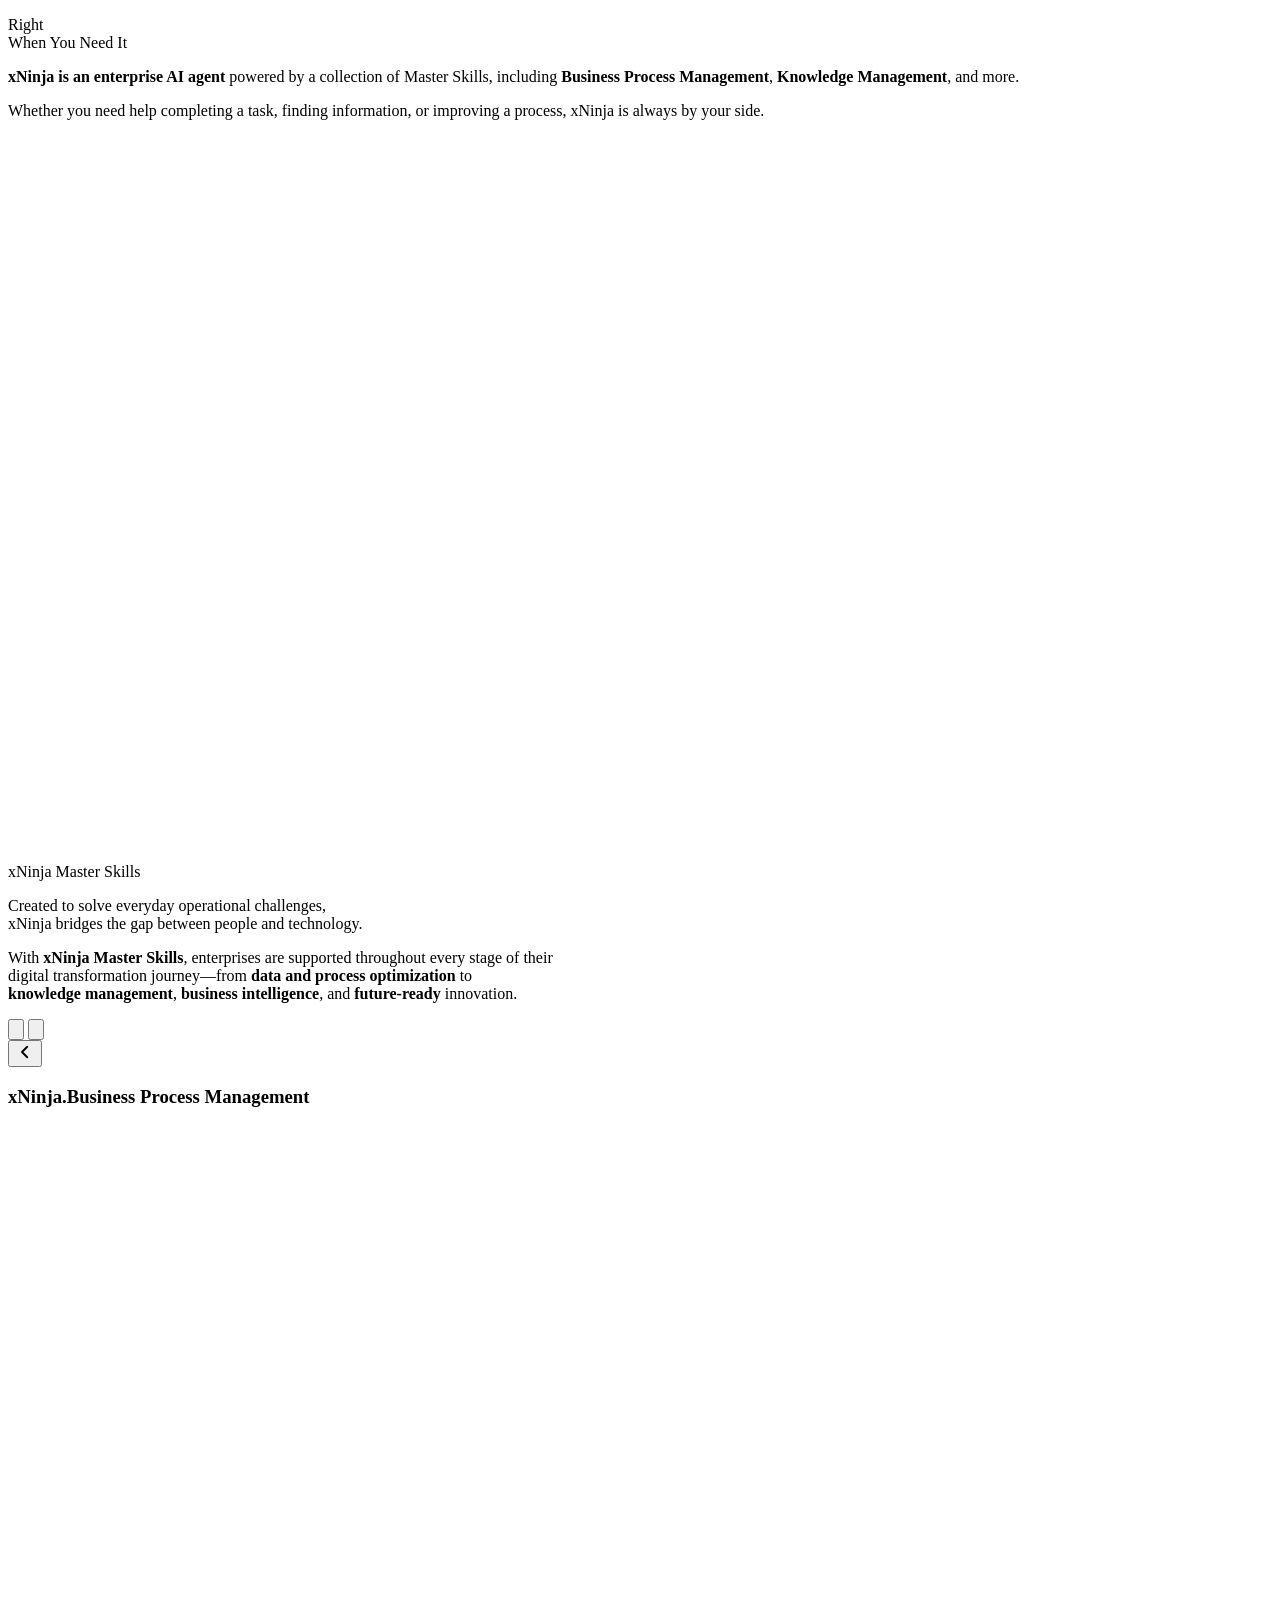
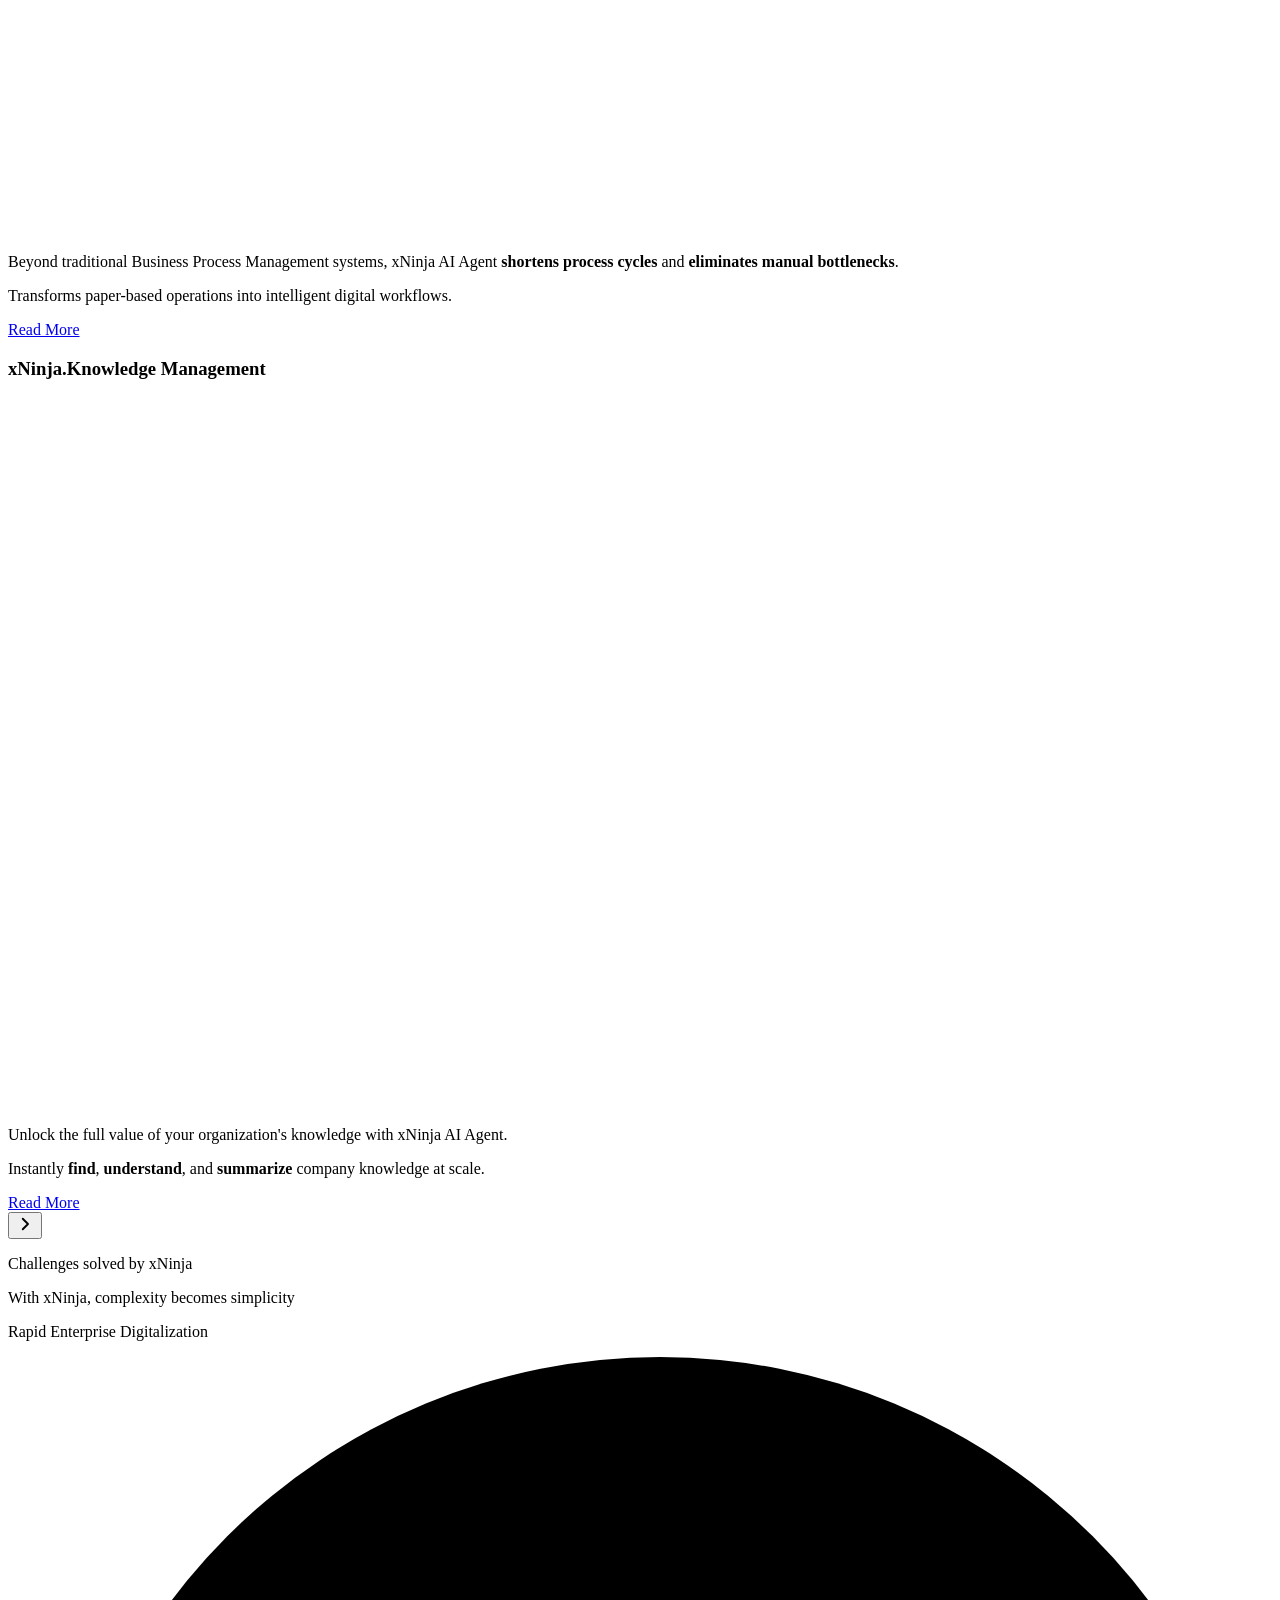
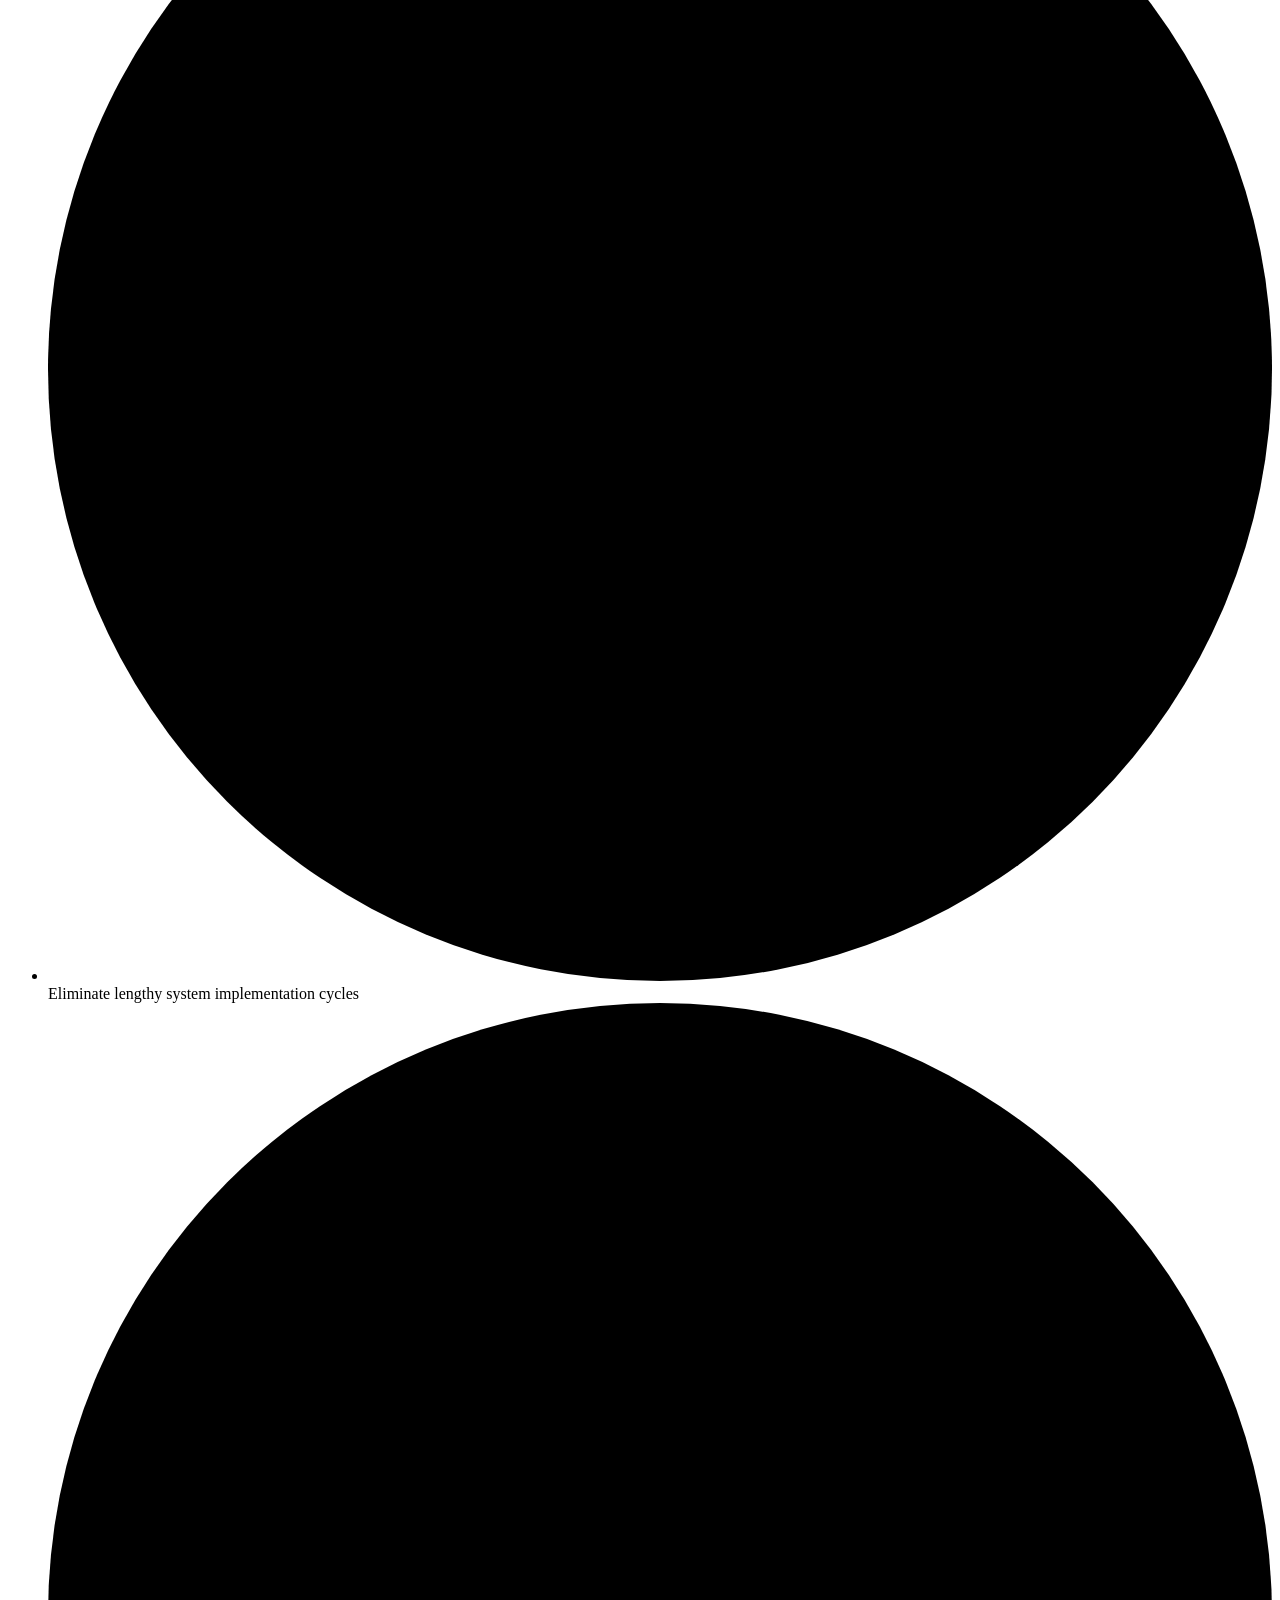
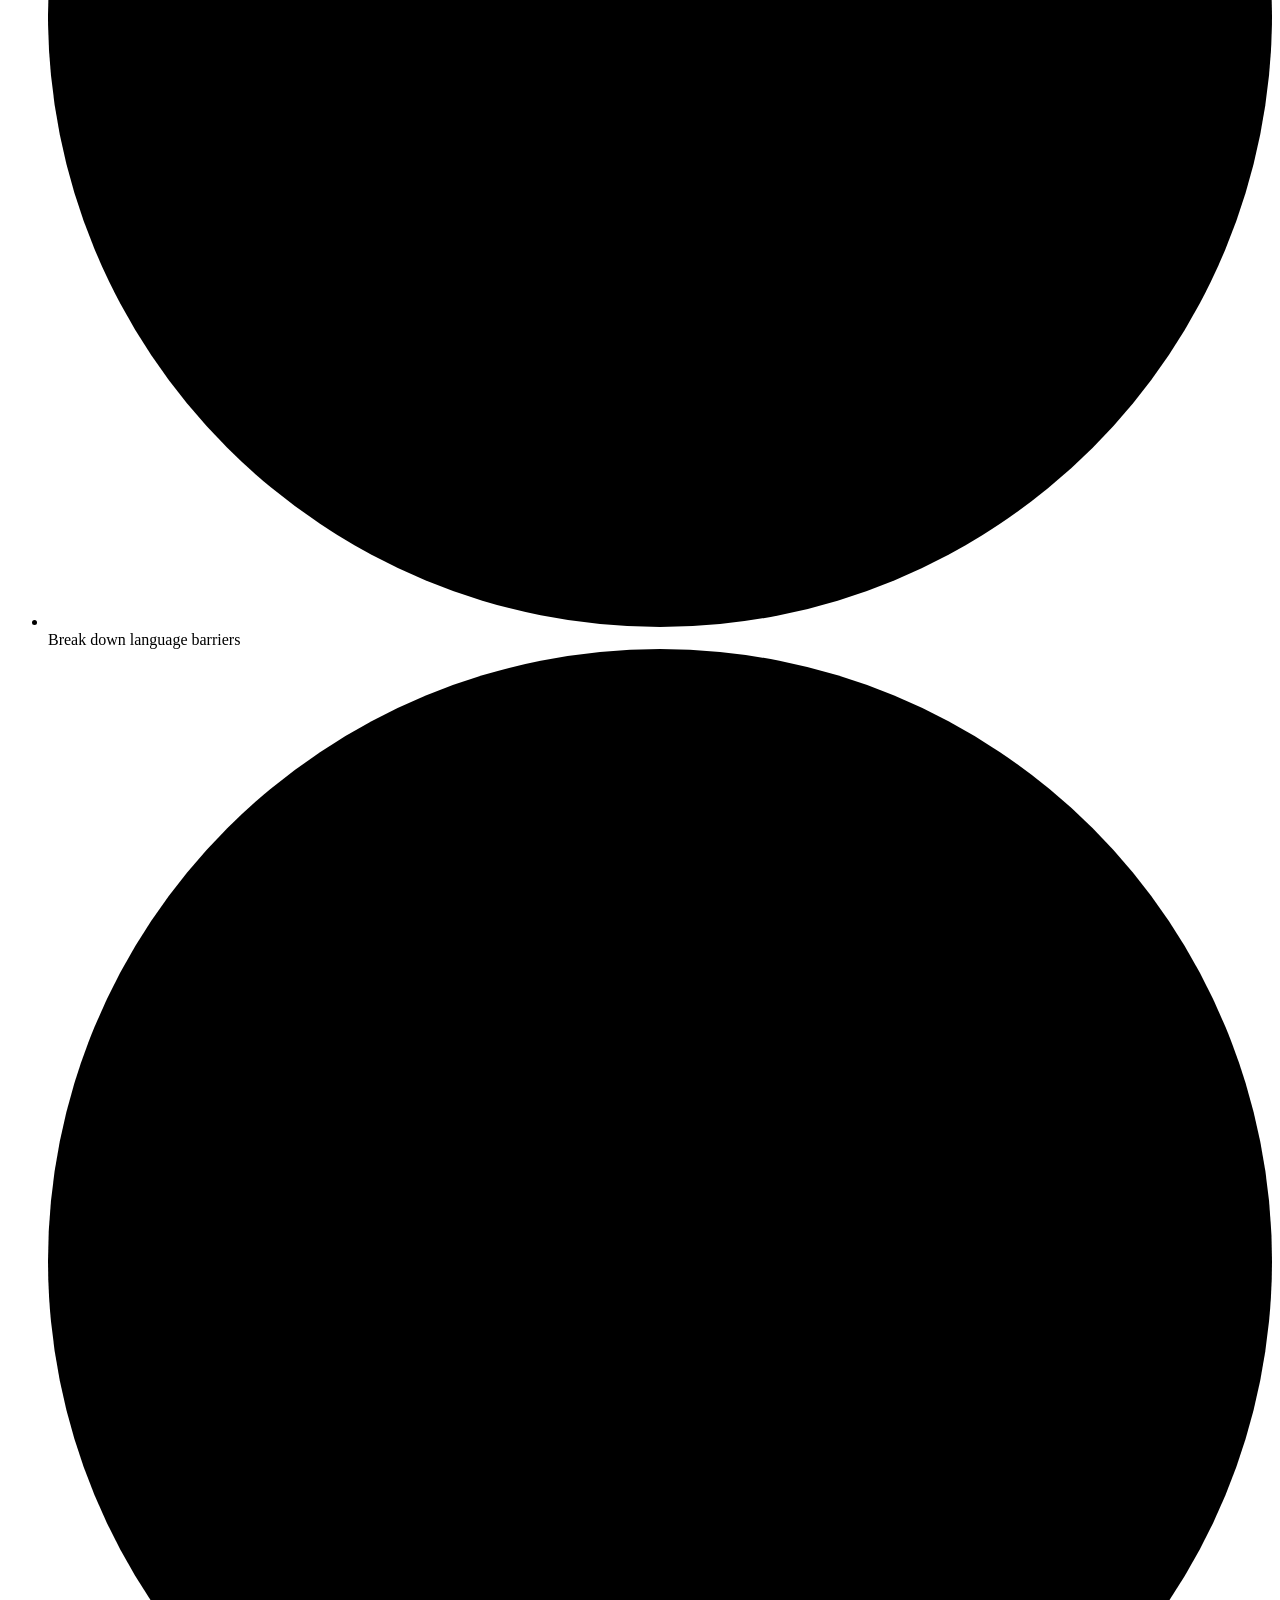
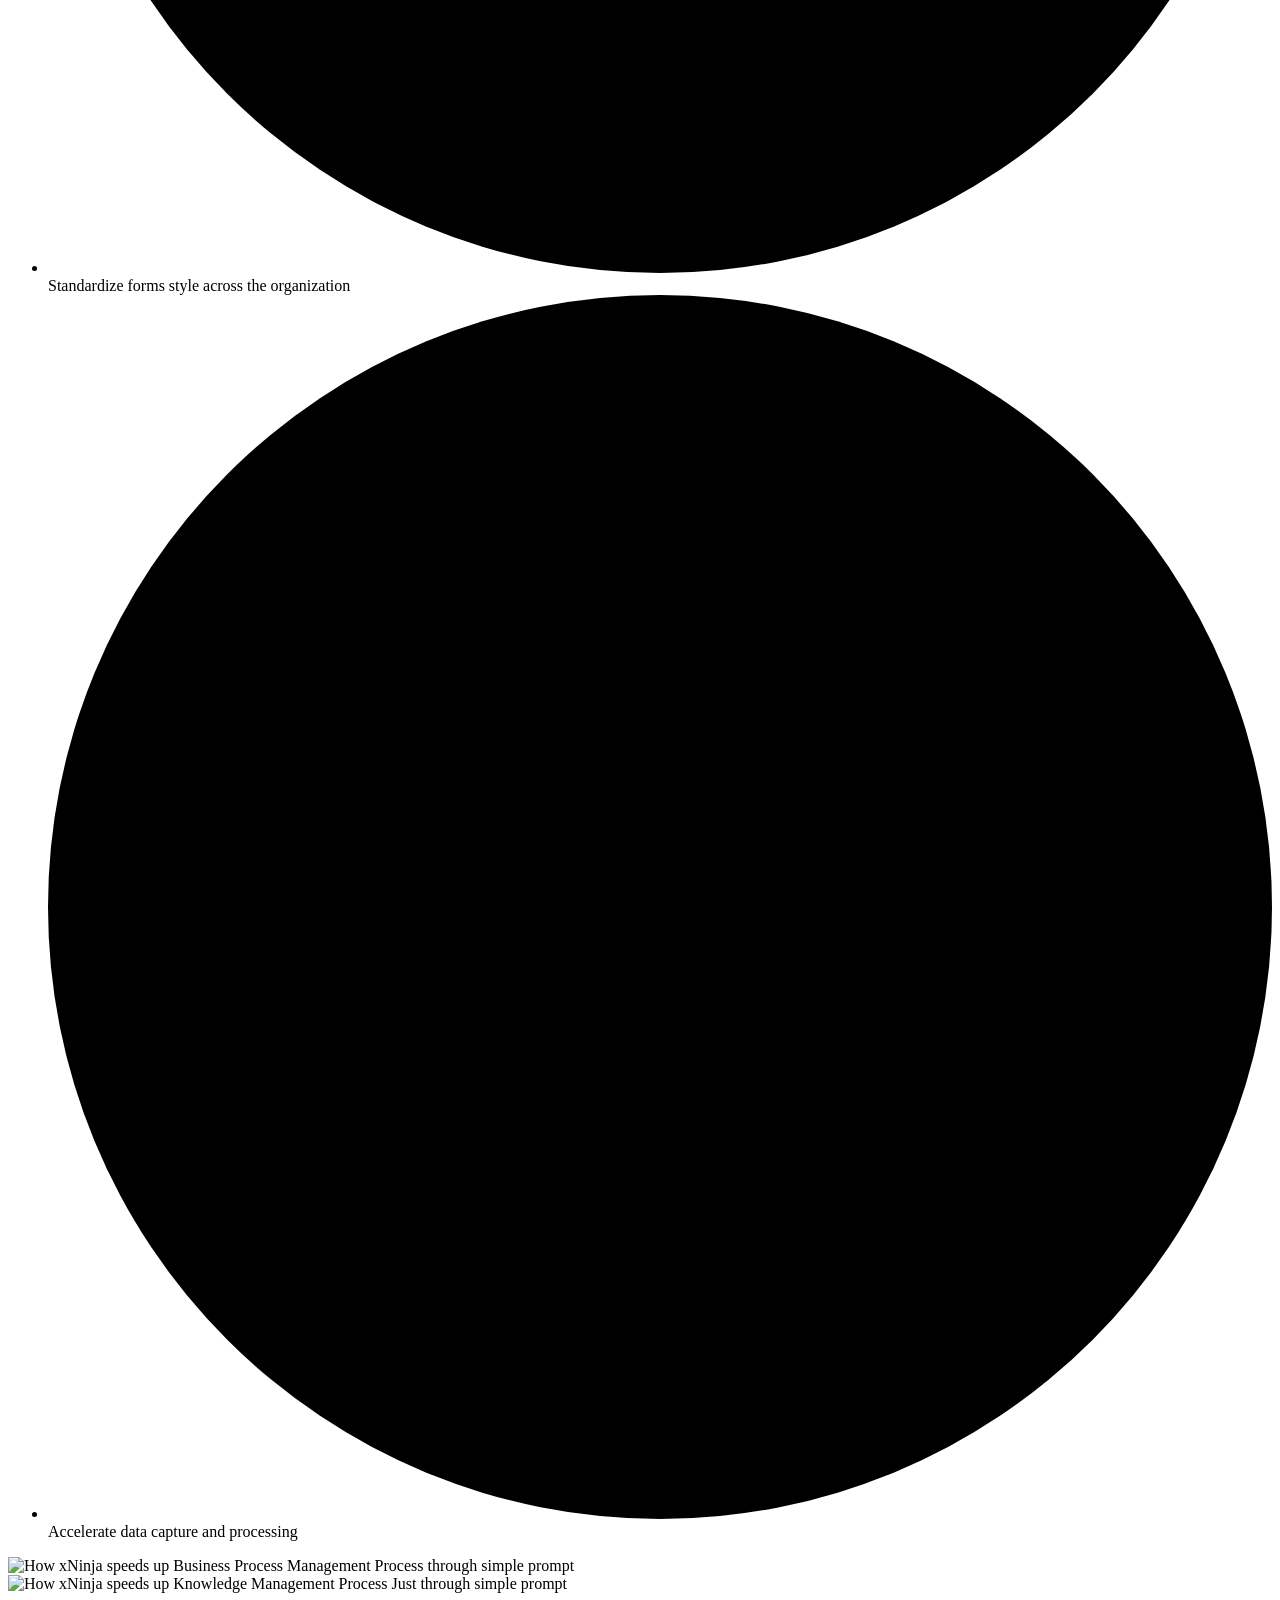
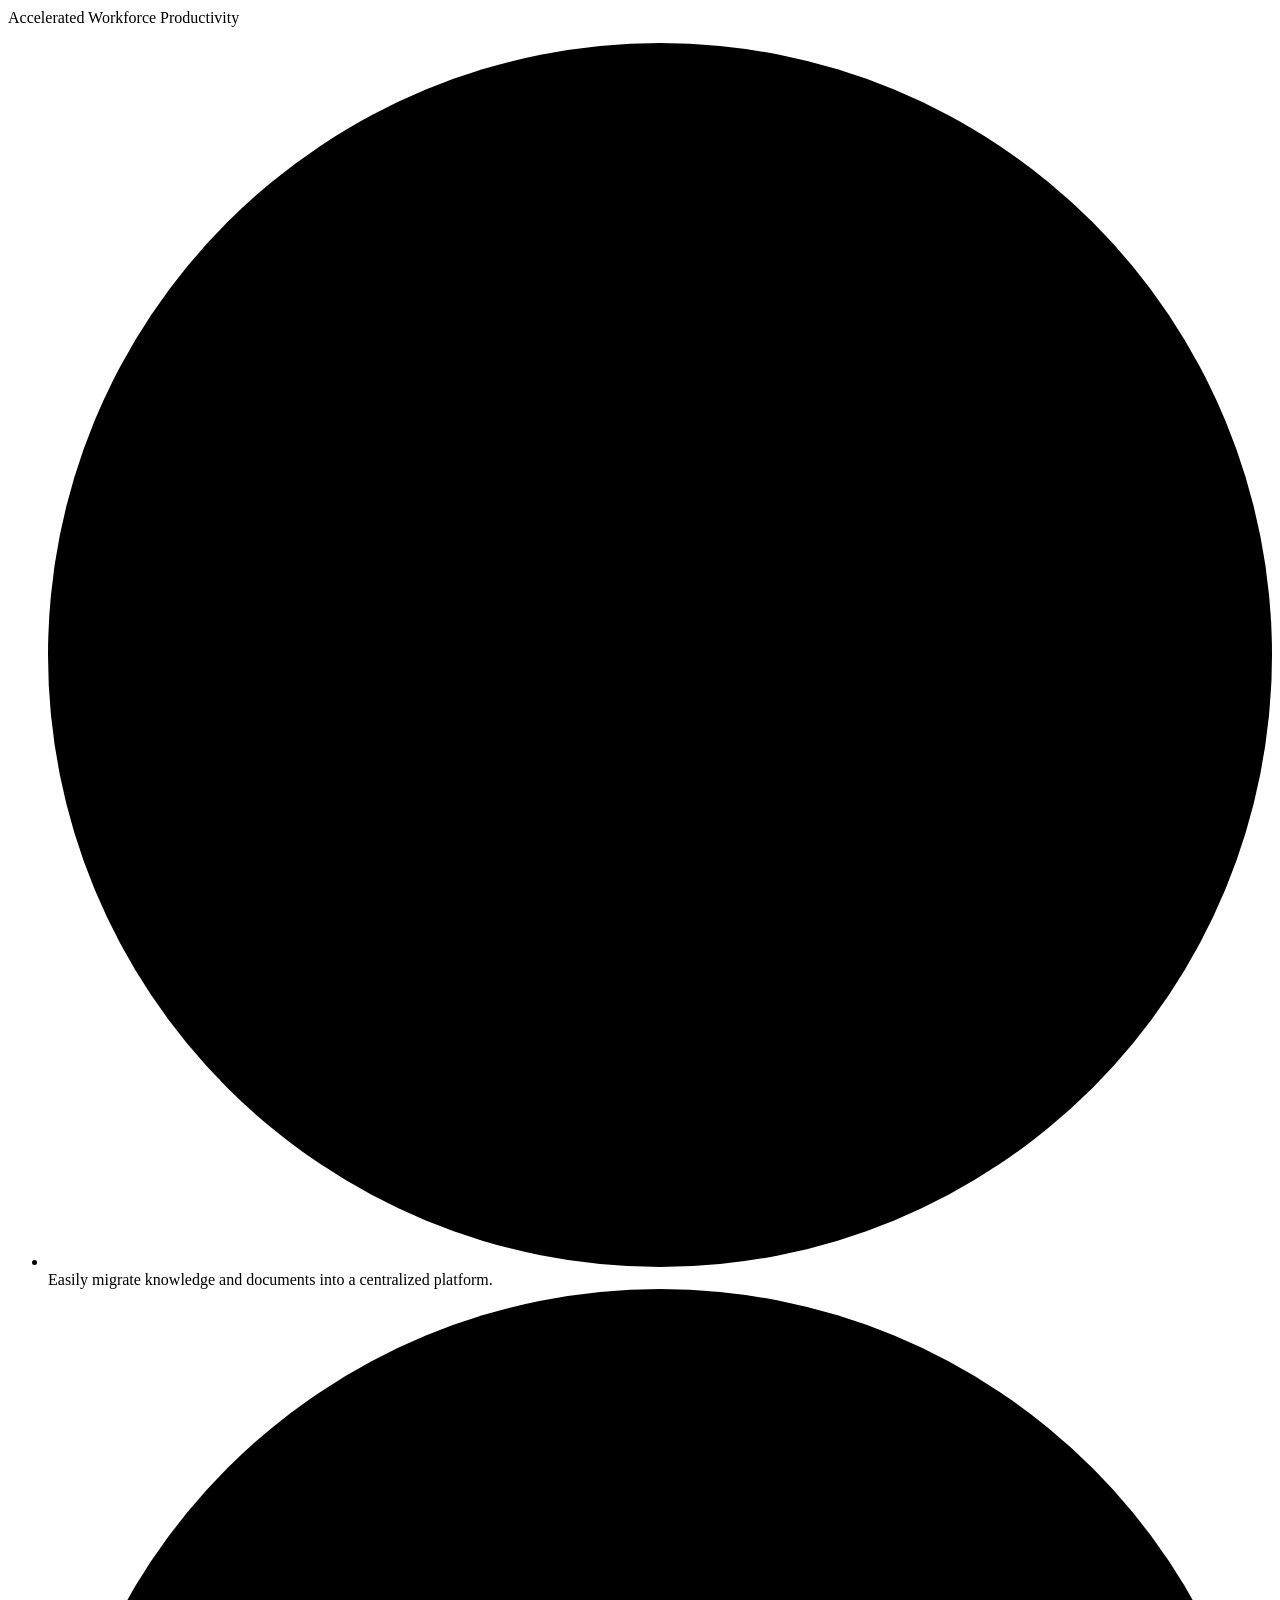
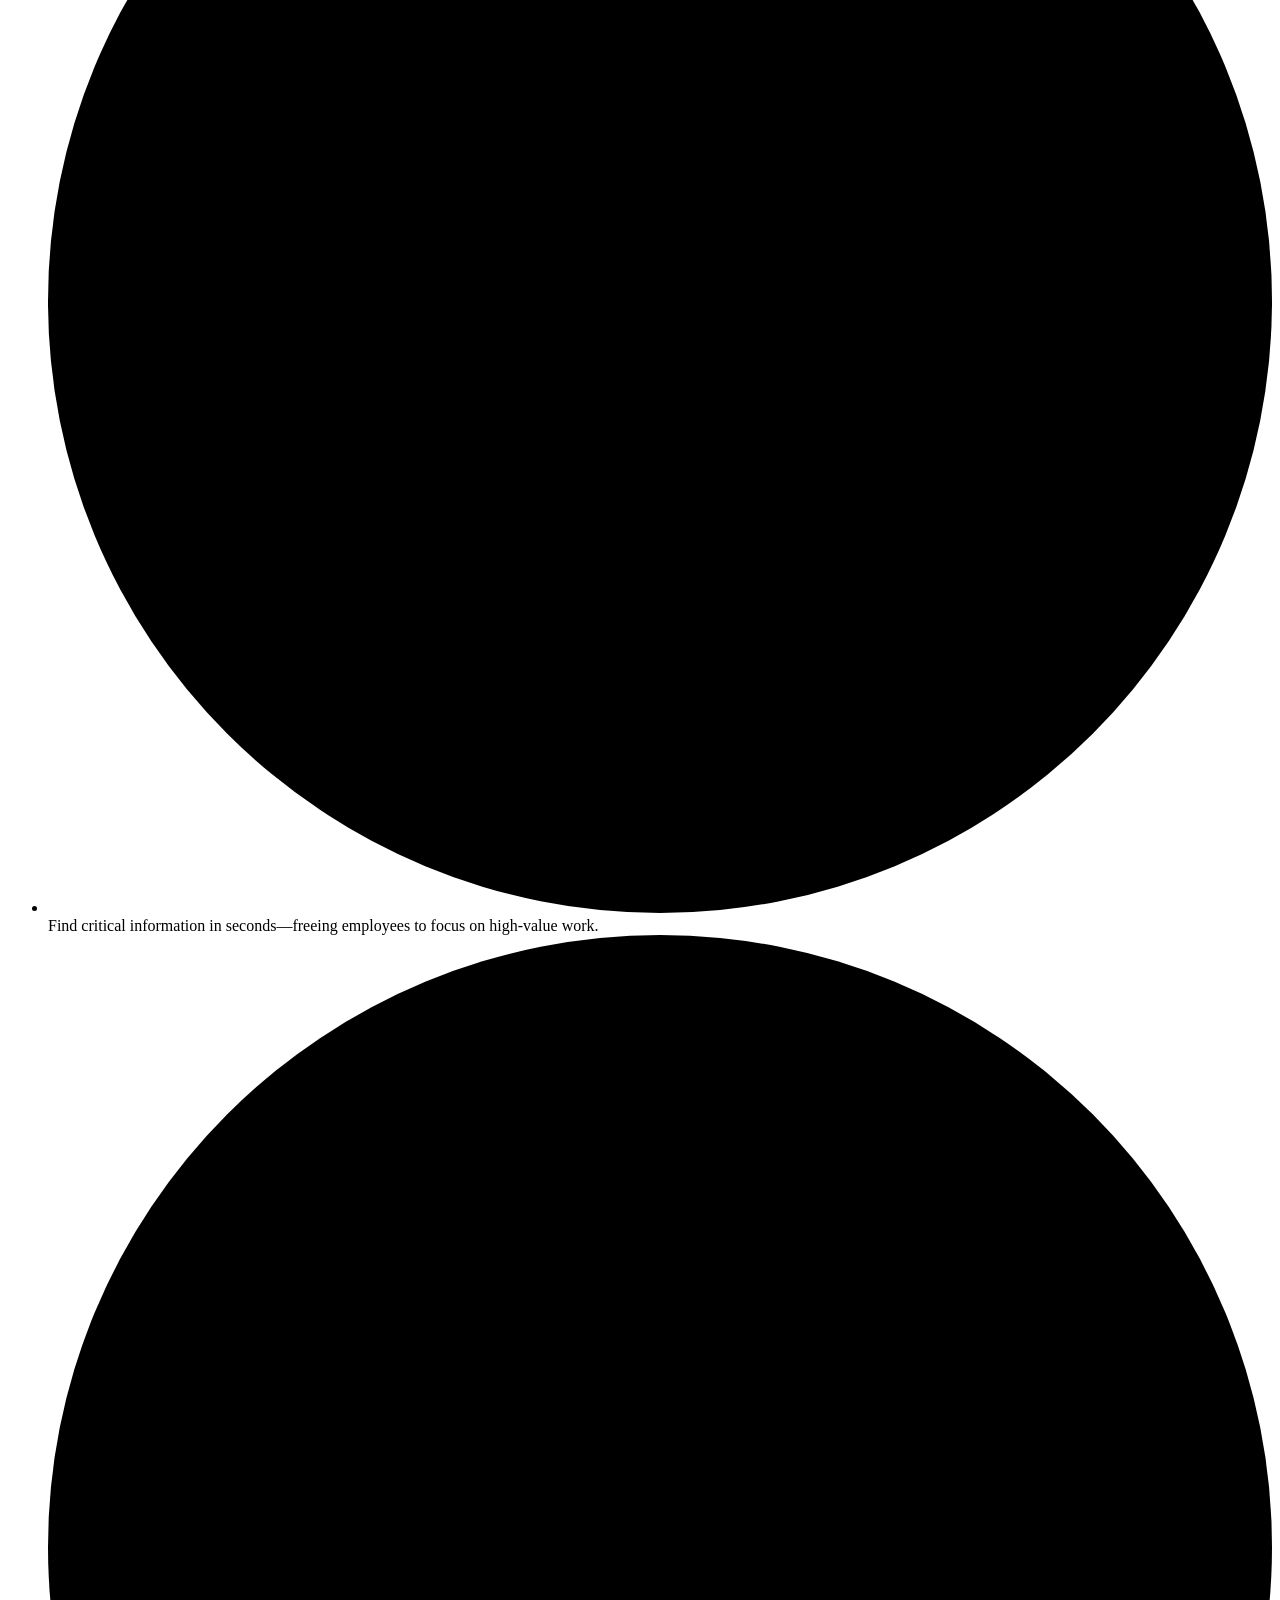
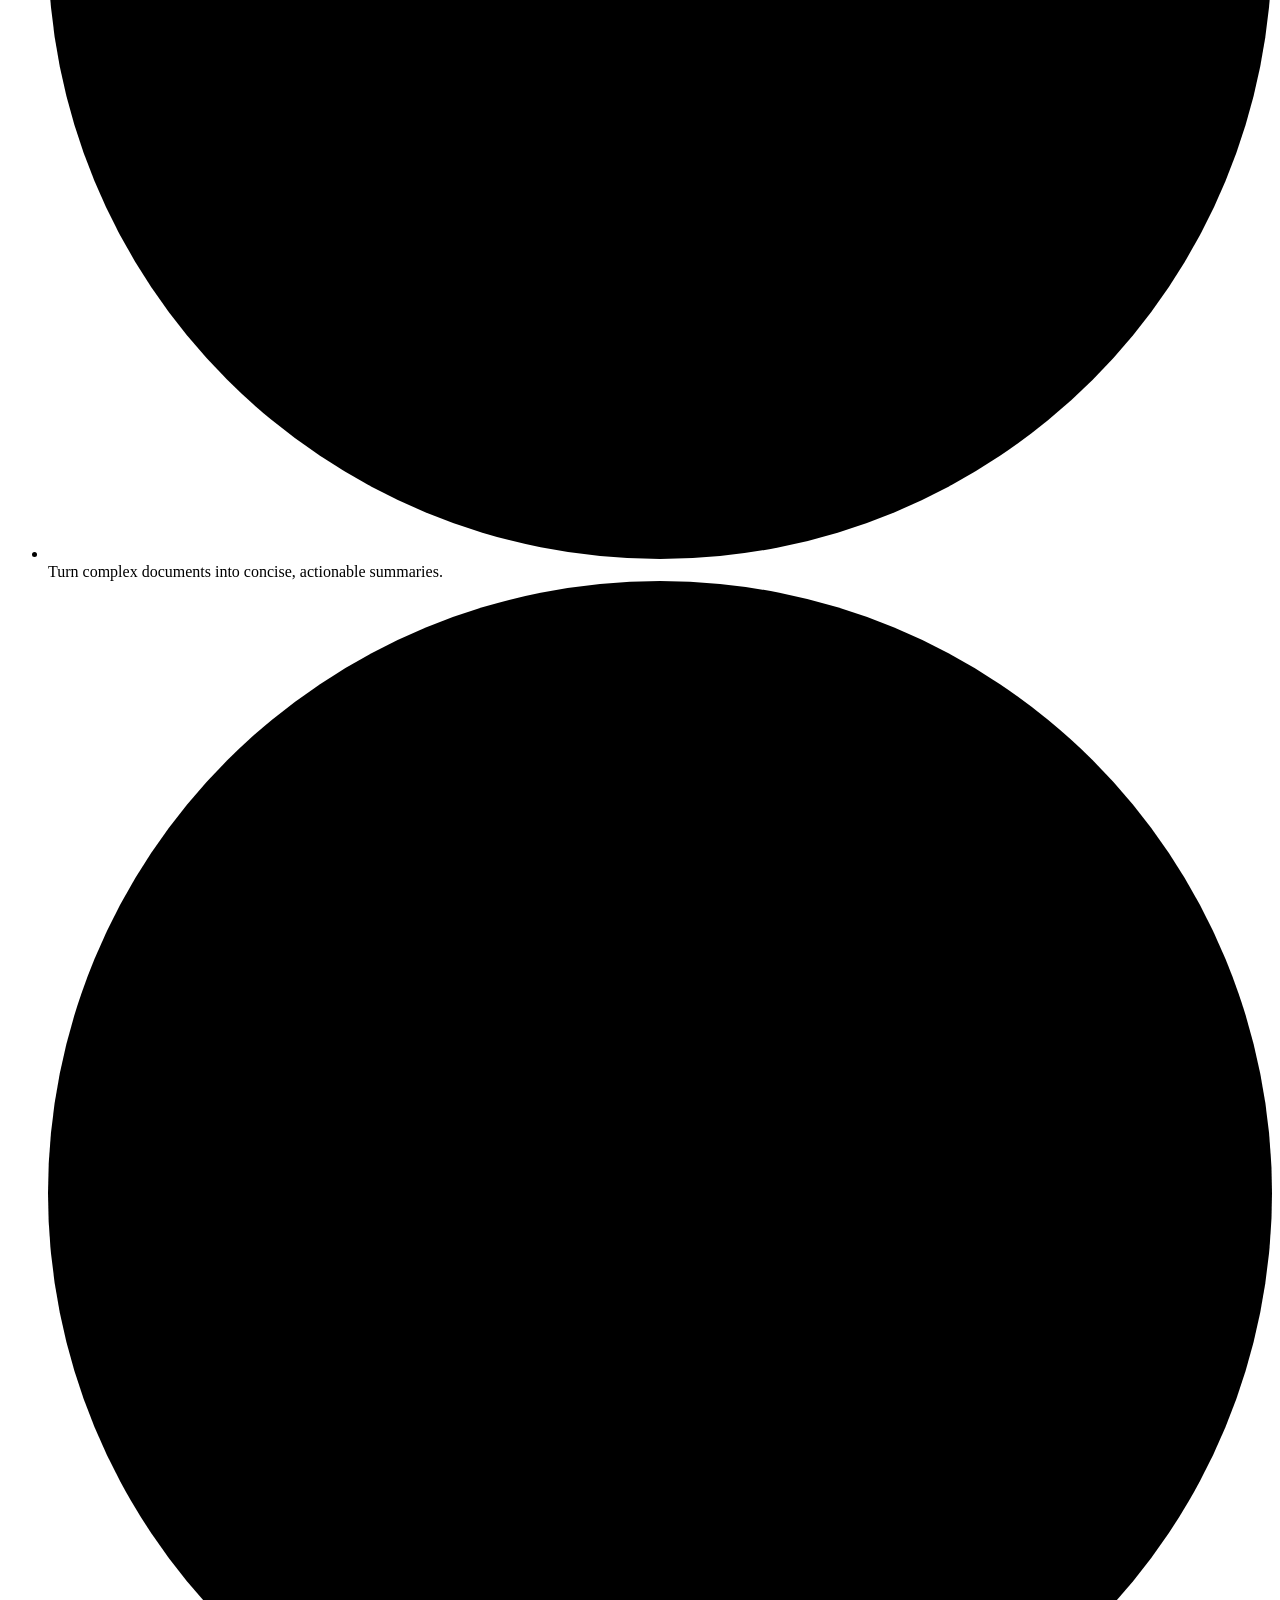
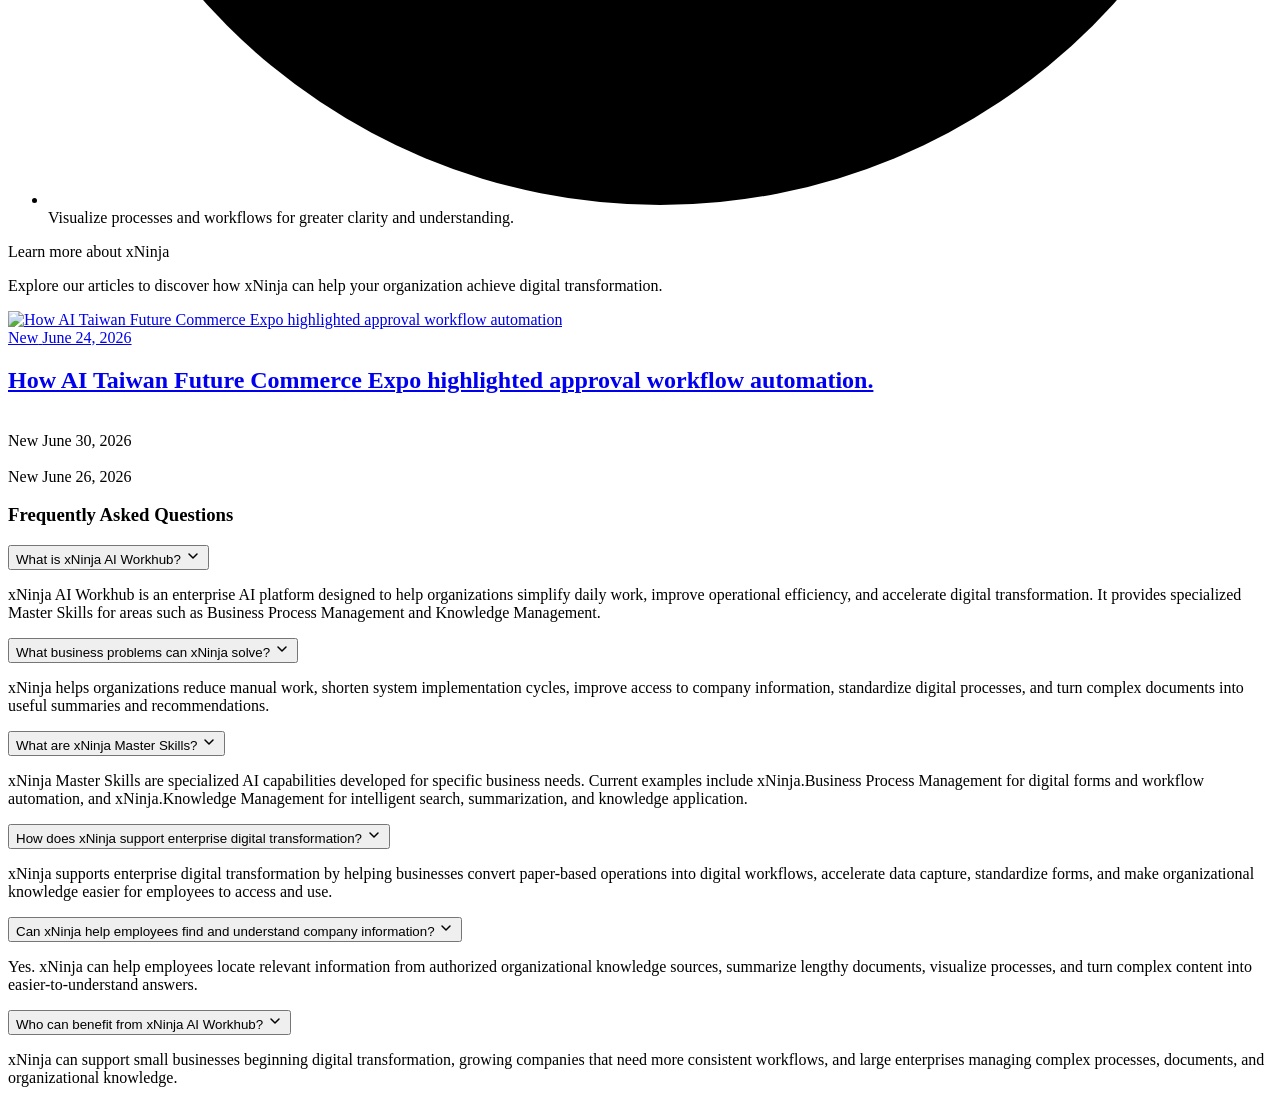
==== home/index.html @ a6d7cd46 "alt test" ====
<!doctype html>
<html lang="en">
  <head>
    <meta charset="UTF-8" />
    <meta name="viewport" content="width=device-width, initial-scale=1.0" />
    <base href="/fixed-en-web/" />
    <title>xNinja AI Workhub — Hundred Plus</title>
    <meta name="description" content="Discover xNinja AI Workhub, an enterprise AI platform for workflow automation, knowledge management, faster digitalization, and smarter daily work." />
   <link rel="preconnect" href="https://fonts.googleapis.com" />
<link rel="preconnect" href="https://fonts.gstatic.com" crossorigin />
<link
  rel="stylesheet"
  href="https://fonts.googleapis.com/css2?family=Montserrat:ital,wght@0,400;0,600;0,700&display=swap"
  media="print"
  onload="this.media='all'"
/>
<noscript>
  <link rel="stylesheet" href="https://fonts.googleapis.com/css2?family=Montserrat:ital,wght@0,400;0,600;0,700&display=swap" />
</noscript>
 <link rel="stylesheet" href="css/tokens.css" />
<link rel="stylesheet" href="css/navbar.css" />
<link rel="stylesheet" href="css/hero.css" />
<link rel="stylesheet" href="css/main.css" />
<link rel="stylesheet" href="css/footer.css" />
<link rel="stylesheet" href="css/articles.css" />
<link rel="stylesheet" href="css/faq.css" />
<link rel="stylesheet" href="css/cta.css" />
<link rel="stylesheet" href="css/skills.css" />

  </head>
  <body>
    <div id="navbar-placeholder"></div>
      <section class="hero">
         <div class="content__margin">
        <div class="two__grid">
          <div class="hero__intro">
            <p class="hero__title">
              Right<br />
              When You Need It
            </p>
            <p class="section__subtitle paragraph__center">
              <b>xNinja is an enterprise AI agent</b> powered by a collection of
              Master Skills, including <b>Business Process Management</b>,
              <b>Knowledge Management</b>, and more.
            </p>
            <p class="quote paragraph__center">
              Whether you need help completing a task, finding information, or
              improving a process, xNinja is always by your side.
            </p>
          </div>
          <div class="hero__video">
            <div class="skill_section__video">
              <iframe
                class="skill_section__media"
                src="https://www.youtube.com/embed/FBJiiYiR1F0?autoplay=1&mute=1&loop=1&playlist=FBJiiYiR1F0&controls=1&playsinline=1&rel=0&modestbranding=1"
                title="xNinja demo"
                style="
                  width: 100%;
                  aspect-ratio: 16/9;
                  border: 0;
                  display: block;
                "
                allow="autoplay; encrypted-media; picture-in-picture"
                allowfullscreen
              ></iframe>
            </div>
          </div>
        </div>
        </div>
          <div class="hero__curve" aria-hidden="true"></div>
      </section>

      <section class="skills">
        <div class="skills__inner">
            <div class="content__margin">
        <div class="vertical__grid">
          <div class="skills__intro">
            <p class="main__heading">xNinja Master Skills</p>
            <p class="section__subtitle paragraph__center">
              Created to solve everyday operational challenges,<br />
              xNinja bridges the gap between people and technology.
            </p>
            <p class="section__subtitle paragraph__center">
              With <b>xNinja Master Skills</b>, enterprises are supported
              throughout every stage of their <br />digital transformation
              journey—from <b>data and process optimization </b> to<br />
              <b>knowledge management</b>, <b>business intelligence</b>, and
              <b>future-ready</b> innovation.
            </p>
          </div>
        <div class="skills__steps" aria-label="xNinja Master Skills">
          <!-- BPM — form icon -->
          <button
            class="skills__step skills__step--active"
            type="button"
            data-skill-key="skills.bpm.video"
            aria-label="xNinja.Business Process Management"
          >
            <svg
              viewBox="0 0 24 24"
              fill="none"
              stroke="currentColor"
              stroke-width="1.8"
              stroke-linecap="round"
              stroke-linejoin="round"
              aria-hidden="true"
            >
              <rect x="5" y="3" width="14" height="18" rx="2" />
              <path d="M9 8h6M9 12h6M9 16h4" />
            </svg>
          </button>

          <span class="skills__step-line" aria-hidden="true"></span>

          <!-- KM — book icon -->
          <button
            class="skills__step"
            type="button"
            data-skill-key="skills.km.video"
            aria-label="xNinja.Knowledge Management"
          >
            <svg
              viewBox="0 0 24 24"
              fill="none"
              stroke="currentColor"
              stroke-width="1.8"
              stroke-linecap="round"
              stroke-linejoin="round"
              aria-hidden="true"
            >
              <path
                d="M5 4.5A1.5 1.5 0 0 1 6.5 3H19v15H6.5A1.5 1.5 0 0 0 5 19.5z"
              />
              <path d="M5 19.5A1.5 1.5 0 0 1 6.5 18H19" />
            </svg>
          </button>
        </div>

        <div class="skills__carousel">
          <button
            class="skills__nav skills__nav--prev"
            type="button"
            aria-label="Previous skill"
          >
            <svg width="18" height="18" viewBox="0 0 24 24" aria-hidden="true">
              <path
                d="M15 5l-7 7 7 7"
                fill="none"
                stroke="currentColor"
                stroke-width="2.5"
                stroke-linecap="round"
                stroke-linejoin="round"
              />
            </svg>
          </button>

          <div class="skills__viewport">
            <div class="skills__track">
              <!-- Card: BPM -->
              <article
                class="skill-card skill-card--active"
                data-video-key="skills.bpm.video"
              >
                <h3 class="skill-card__title">
                  xNinja.Business Process Management
                </h3>
                <div class="skill-card__body">
                  <div class="skill_section__video">
                    <iframe
                      class="skill_section__media"
                      src="https://www.youtube.com/embed/NPxpjpz5WTE?autoplay=1&mute=1&loop=1&playlist=NPxpjpz5WTE&controls=1&playsinline=1&rel=0&modestbranding=1"
                      title="xNinja demo"
                      style="
                        width: 100%;
                        aspect-ratio: 16/9;
                        border: 0;
                        display: block;
                      "
                      allow="autoplay; encrypted-media; picture-in-picture"
                      allowfullscreen
                    ></iframe>
                  </div>
                  <div class="skill-card__text">
                    <p class="skill-card__desc text-body">
                      Beyond traditional Business Process Management systems,
                      xNinja AI Agent <b>shortens process cycles</b> and
                      <b>eliminates manual bottlenecks</b>.
                    </p>
                    <p class="skill-card__desc text-body">
                      Transforms paper-based operations into intelligent digital
                      workflows.
                    </p>

                    <a class="skill-card__more" href="xNinja_bpm.html"
                      >Read More</a
                    >
                  </div>
                </div>
              </article>

              <!-- Card: KM -->
              <article class="skill-card" data-video-key="skills.km.video">
                <h3 class="skill-card__title">xNinja.Knowledge Management</h3>
                <div class="skill-card__body">
                  <div class="skill_section__video">
                    <iframe
                      class="skill_section__media"
                      src="https://www.youtube.com/embed/J8MCapx4dZc?autoplay=1&mute=1&loop=1&playlist=J8MCapx4dZc&controls=1&playsinline=1&rel=0&modestbranding=1"
                      title="xNinja demo"
                      style="
                        width: 100%;
                        aspect-ratio: 16/9;
                        border: 0;
                        display: block;
                      "
                      allow="autoplay; encrypted-media; picture-in-picture"
                      allowfullscreen
                    ></iframe>
                  </div>
                  <div class="skill-card__text">
                    <p class="skill-card__desc text-body">
                      Unlock the full value of your organization's knowledge
                      with xNinja AI Agent.
                    </p>
                    <p class="skill-card__desc text-body">
                      Instantly <b>find</b>, <b>understand</b>, and
                      <b>summarize</b> company knowledge at scale.
                    </p>
                    <a class="skill-card__more" href="xNinja_km.html"
                      >Read More</a
                    >
                  </div>
                </div>
              </article>
            </div>
          </div>

          <button
            class="skills__nav skills__nav--next"
            type="button"
            aria-label="Next skill"
          >
            <svg width="18" height="18" viewBox="0 0 24 24" aria-hidden="true">
              <path
                d="M9 5l7 7-7 7"
                fill="none"
                stroke="currentColor"
                stroke-width="2.5"
                stroke-linecap="round"
                stroke-linejoin="round"
              />
            </svg>
          </button>
        </div>
        </div>
        </div>
        </div>
      </section>

      <section class="challenge">
           <div class="content__margin">
        <div class="vertical__grid">
          <div class="challenge__intro">
            <p class="main__heading">Challenges solved by xNinja</p>
            <p class="quote">With xNinja, complexity becomes simplicity</p>
          </div>
          <div class="two__grid">
            <div class="left__side">
              <p class="subheading paragraph__center">Rapid Enterprise Digitalization</p>
              <ul class="challenge__list">
                <li class="challenge__item text-body">
                  <svg
                    class="challenge__check"
                    viewBox="0 0 20 20"
                    aria-hidden="true"
                  >
                    <circle cx="10" cy="10" r="10" />
                    <path d="M5.8 10.3l2.7 2.7 5.7-6" />
                  </svg>
                  <span>Eliminate lengthy system implementation cycles</span>
                </li>
                <li class="challenge__item text-body">
                  <svg
                    class="challenge__check"
                    viewBox="0 0 20 20"
                    aria-hidden="true"
                  >
                    <circle cx="10" cy="10" r="10" />
                    <path d="M5.8 10.3l2.7 2.7 5.7-6" />
                  </svg>
                  <span>Break down language barriers</span>
                </li>
                <li class="challenge__item text-body">
                  <svg
                    class="challenge__check"
                    viewBox="0 0 20 20"
                    aria-hidden="true"
                  >
                    <circle cx="10" cy="10" r="10" />
                    <path d="M5.8 10.3l2.7 2.7 5.7-6" />
                  </svg>
                  <span>Standardize forms style across the organization</span>
                </li>
                <li class="challenge__item text-body">
                  <svg
                    class="challenge__check"
                    viewBox="0 0 20 20"
                    aria-hidden="true"
                  >
                    <circle cx="10" cy="10" r="10" />
                    <path d="M5.8 10.3l2.7 2.7 5.7-6" />
                  </svg>
                  <span>Accelerate data capture and processing</span>
                </li>
              </ul>
            </div>

            <div
              class="challenge__media reveal reveal--right"
              role="img"
              aria-label="Rapid enterprise digitalization illustration"
            >
              <img alt="How xNinja speeds up Business Process Management Process through simple prompt"src="assets/images/bpm_illustration.webp" />
            </div>
          </div>
          <div class="two__grid">
            <div
              class="challenge__media reveal reveal--left"
              role="img"
              aria-label="Rapid enterprise digitalization illustration"
            >
              <img alt="How xNinja speeds up Knowledge Management Process Just through simple prompt" src="assets/images/km_illustration.webp" />
            </div>
            <div class="right__side">
              <p class="subheading paragraph__center">Accelerated Workforce Productivity</p>

              <ul class="challenge__list">
                <li class="challenge__item text-body">
                  <svg
                    class="challenge__check"
                    viewBox="0 0 20 20"
                    aria-hidden="true"
                  >
                    <circle cx="10" cy="10" r="10" />
                    <path d="M5.8 10.3l2.7 2.7 5.7-6" />
                  </svg>
                  <span
                    >Easily migrate knowledge and documents into a centralized
                    platform.</span
                  >
                </li>
                <li class="challenge__item text-body">
                  <svg
                    class="challenge__check"
                    viewBox="0 0 20 20"
                    aria-hidden="true"
                  >
                    <circle cx="10" cy="10" r="10" />
                    <path d="M5.8 10.3l2.7 2.7 5.7-6" />
                  </svg>
                  <span
                    >Find critical information in seconds—freeing employees to
                    focus on high-value work.</span
                  >
                </li>
                <li class="challenge__item text-body">
                  <svg
                    class="challenge__check"
                    viewBox="0 0 20 20"
                    aria-hidden="true"
                  >
                    <circle cx="10" cy="10" r="10" />
                    <path d="M5.8 10.3l2.7 2.7 5.7-6" />
                  </svg>
                  <span
                    >Turn complex documents into concise, actionable
                    summaries.</span
                  >
                </li>
                <li class="challenge__item text-body">
                  <svg
                    class="challenge__check"
                    viewBox="0 0 20 20"
                    aria-hidden="true"
                  >
                    <circle cx="10" cy="10" r="10" />
                    <path d="M5.8 10.3l2.7 2.7 5.7-6" />
                  </svg>
                  <span
                    >Visualize processes and workflows for greater clarity and
                    understanding.</span
                  >
                </li>
              </ul>
            </div>
          </div>
        </div>
        </div>
      </section>


<section class="articles_cta">
  <div class="content__margin">
    <div class="two__grid">
      <div class="articles_cta__intro">
        <p class="main__heading">Learn more about xNinja</p>
        <p class="section__subtitle paragraph__center">
          Explore our articles to discover how xNinja can help your
          organization achieve digital transformation.
        </p>
      </div>

   <div class="articles__media">
  <a class="card top__card" href="articles/approval-workflow-for-growing-businesses">
    <img
      src="assets/images/approval_workflow.webp"
      alt="How AI Taiwan Future Commerce Expo highlighted approval workflow automation"
      class="card__image"
    />
    <div class="card__meta">
      <span class="card__badge">New</span>
      <span class="card__dot" aria-hidden="true"></span>
      <span class="card__date">June 24, 2026</span>
    </div>
    <h2 class="subheading">
      How AI Taiwan Future Commerce Expo highlighted approval workflow automation.
    </h2>
  </a>

  <div class="card bottom__card bottom__card__left">
    <img src="assets/images/organizationWorkflows.webp" alt="" class="card__image" />
     <div class="card__meta">
      <span class="card__badge">New</span>
      <span class="card__dot" aria-hidden="true"></span>
      <span class="card__date">June 30, 2026</span>
    </div>
  </div>

  <div class="card bottom__card bottom__card__right">
    <img src="assets/images/approvalVsManual.webp" alt="" class="card__image" />
     <div class="card__meta">
      <span class="card__badge">New</span>
      <span class="card__dot" aria-hidden="true"></span>
      <span class="card__date">June 26, 2026</span>
    </div>
  </div>
</div>
    </div>
  </div>
</section>

<div id="cta-placeholder"></div>

<section class="faq" data-tech-group>
   <div class="content__margin">
  <h3 class="main__heading">Frequently Asked Questions</h3>
  <div class="tech-item is-open">
    <button class="tech-item__tab" aria-expanded="true">
      <span class="tech-item__label">What is xNinja AI Workhub?</span>
      <span class="tech-item__arrow"><svg width="16" height="16" viewBox="0 0 16 16" fill="none"><path d="M4 6l4 4 4-4" stroke="currentColor" stroke-width="1.5" stroke-linecap="round" stroke-linejoin="round"/></svg></span>
    </button>
    <div class="tech-item__detail">
      <p>xNinja AI Workhub is an enterprise AI platform designed to help organizations simplify daily work, improve operational efficiency, and accelerate digital transformation. It provides specialized Master Skills for areas such as Business Process Management and Knowledge Management.</p>
    </div>
  </div>

  <div class="tech-item">
    <button class="tech-item__tab" aria-expanded="false">
      <span class="tech-item__label">What business problems can xNinja solve?</span>
      <span class="tech-item__arrow"><svg width="16" height="16" viewBox="0 0 16 16" fill="none"><path d="M4 6l4 4 4-4" stroke="currentColor" stroke-width="1.5" stroke-linecap="round" stroke-linejoin="round"/></svg></span>
    </button>
    <div class="tech-item__detail">
      <p>xNinja helps organizations reduce manual work, shorten system implementation cycles, improve access to company information, standardize digital processes, and turn complex documents into useful summaries and recommendations.</p>
    </div>
  </div>

  <div class="tech-item">
    <button class="tech-item__tab" aria-expanded="false">
      <span class="tech-item__label">What are xNinja Master Skills?</span>
      <span class="tech-item__arrow"><svg width="16" height="16" viewBox="0 0 16 16" fill="none"><path d="M4 6l4 4 4-4" stroke="currentColor" stroke-width="1.5" stroke-linecap="round" stroke-linejoin="round"/></svg></span>
    </button>
    <div class="tech-item__detail">
      <p>xNinja Master Skills are specialized AI capabilities developed for specific business needs. Current examples include xNinja.Business Process Management for digital forms and workflow automation, and xNinja.Knowledge Management for intelligent search, summarization, and knowledge application.</p>
    </div>
  </div>

  <div class="tech-item">
    <button class="tech-item__tab" aria-expanded="false">
      <span class="tech-item__label">How does xNinja support enterprise digital transformation?</span>
      <span class="tech-item__arrow"><svg width="16" height="16" viewBox="0 0 16 16" fill="none"><path d="M4 6l4 4 4-4" stroke="currentColor" stroke-width="1.5" stroke-linecap="round" stroke-linejoin="round"/></svg></span>
    </button>
    <div class="tech-item__detail">
      <p>xNinja supports enterprise digital transformation by helping businesses convert paper-based operations into digital workflows, accelerate data capture, standardize forms, and make organizational knowledge easier for employees to access and use.</p>
    </div>
  </div>

  <div class="tech-item">
    <button class="tech-item__tab" aria-expanded="false">
      <span class="tech-item__label">Can xNinja help employees find and understand company information?</span>
      <span class="tech-item__arrow"><svg width="16" height="16" viewBox="0 0 16 16" fill="none"><path d="M4 6l4 4 4-4" stroke="currentColor" stroke-width="1.5" stroke-linecap="round" stroke-linejoin="round"/></svg></span>
    </button>
    <div class="tech-item__detail">
      <p>Yes. xNinja can help employees locate relevant information from authorized organizational knowledge sources, summarize lengthy documents, visualize processes, and turn complex content into easier-to-understand answers.</p>
    </div>
  </div>

  <div class="tech-item">
    <button class="tech-item__tab" aria-expanded="false">
      <span class="tech-item__label">Who can benefit from xNinja AI Workhub?</span>
      <span class="tech-item__arrow"><svg width="16" height="16" viewBox="0 0 16 16" fill="none"><path d="M4 6l4 4 4-4" stroke="currentColor" stroke-width="1.5" stroke-linecap="round" stroke-linejoin="round"/></svg></span>
    </button>
    <div class="tech-item__detail">
      <p>xNinja can support small businesses beginning digital transformation, growing companies that need more consistent workflows, and large enterprises managing complex processes, documents, and organizational knowledge.</p>
    </div>
  </div>
  </div>
</section>

    </div>

        <div id="footer-placeholder"></div>
<script src="js/components.js" defer></script>
<script src="js/accordion.js" defer></script>
<script src="js/skill-video.js" defer></script>
  </body>
</html>
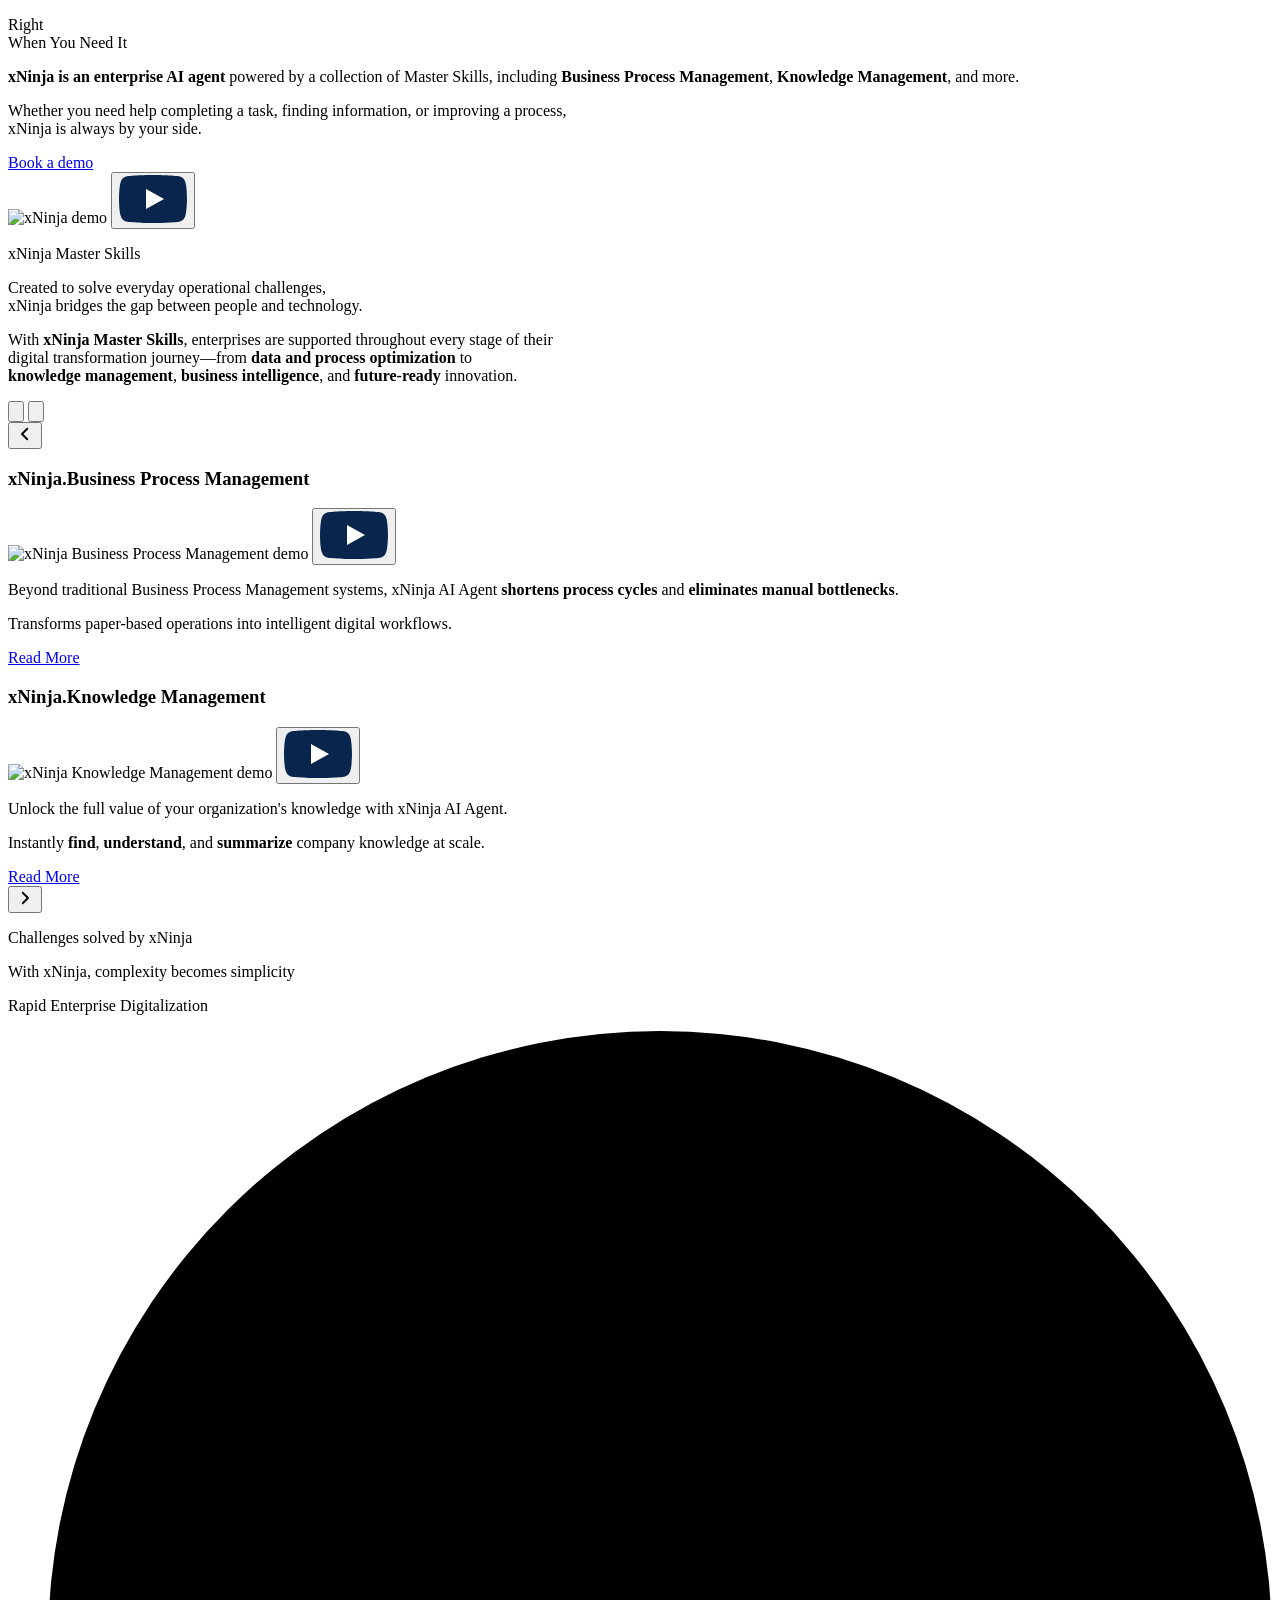
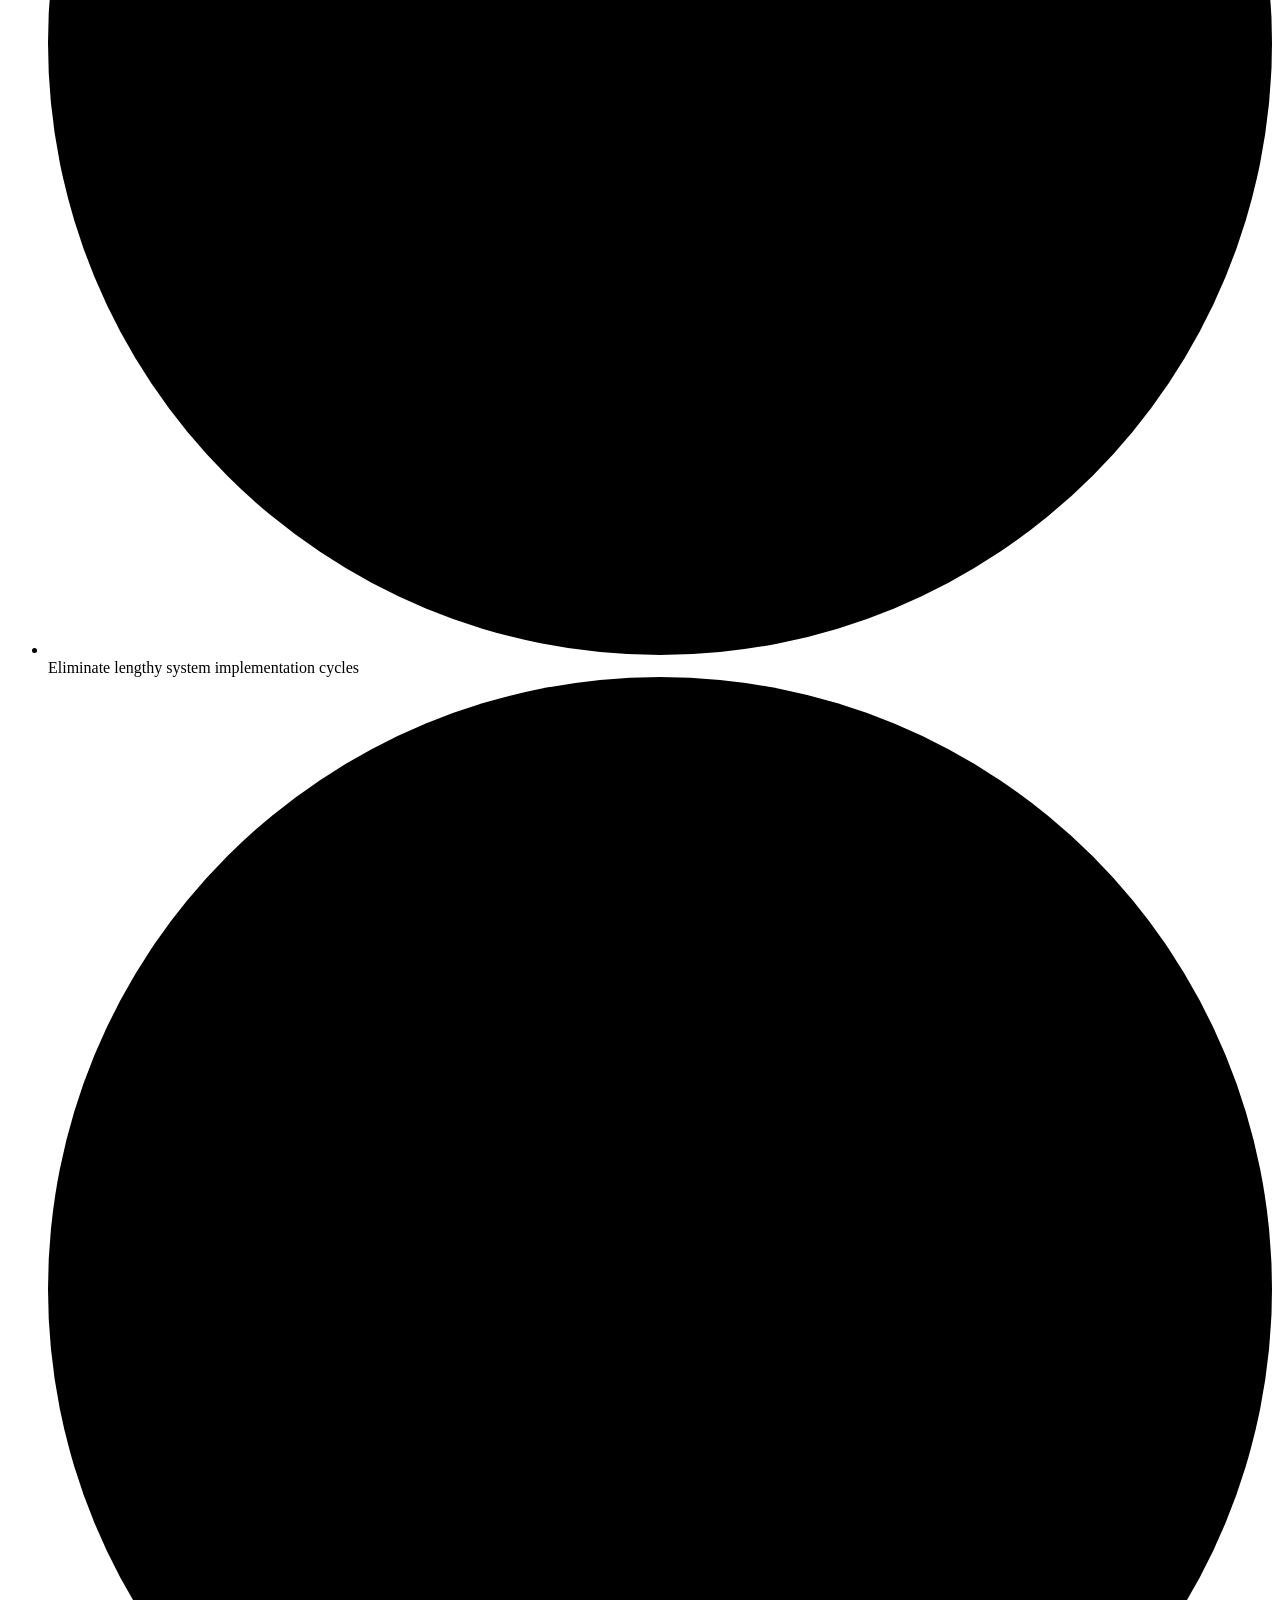
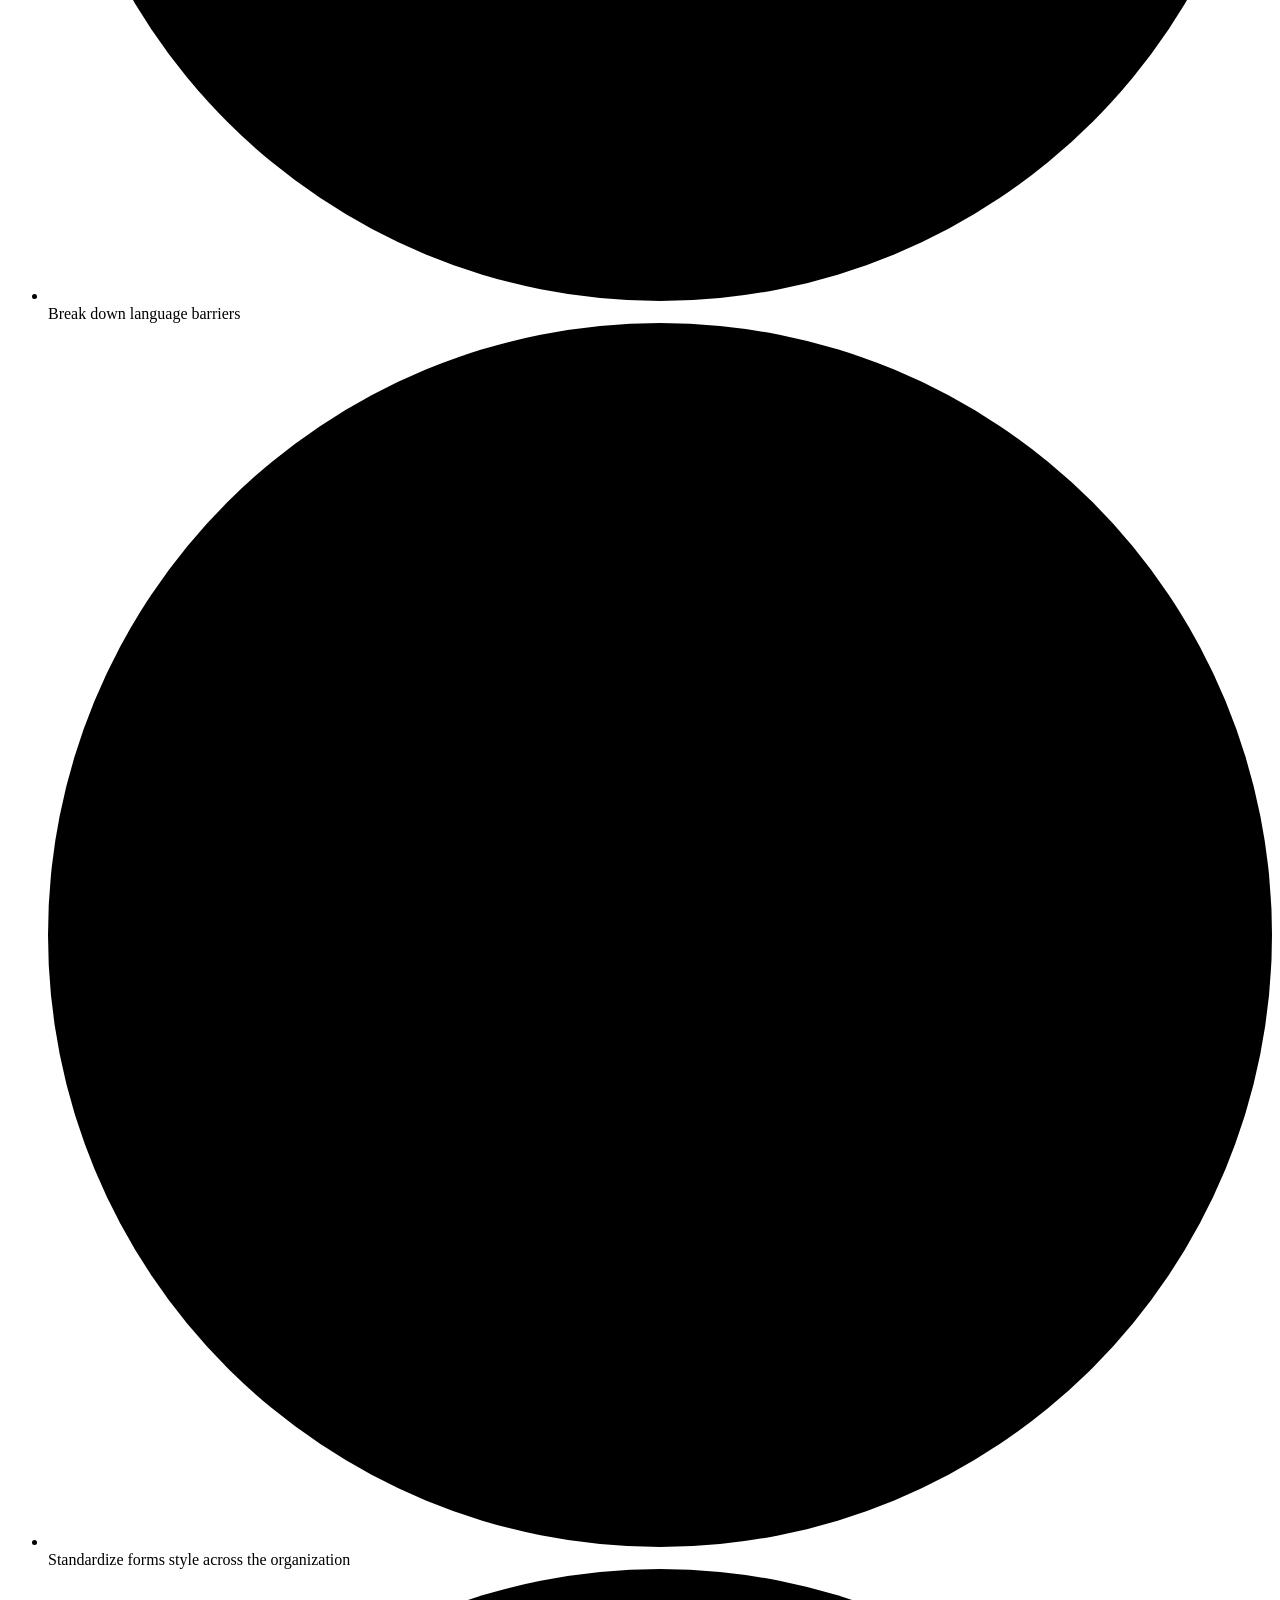
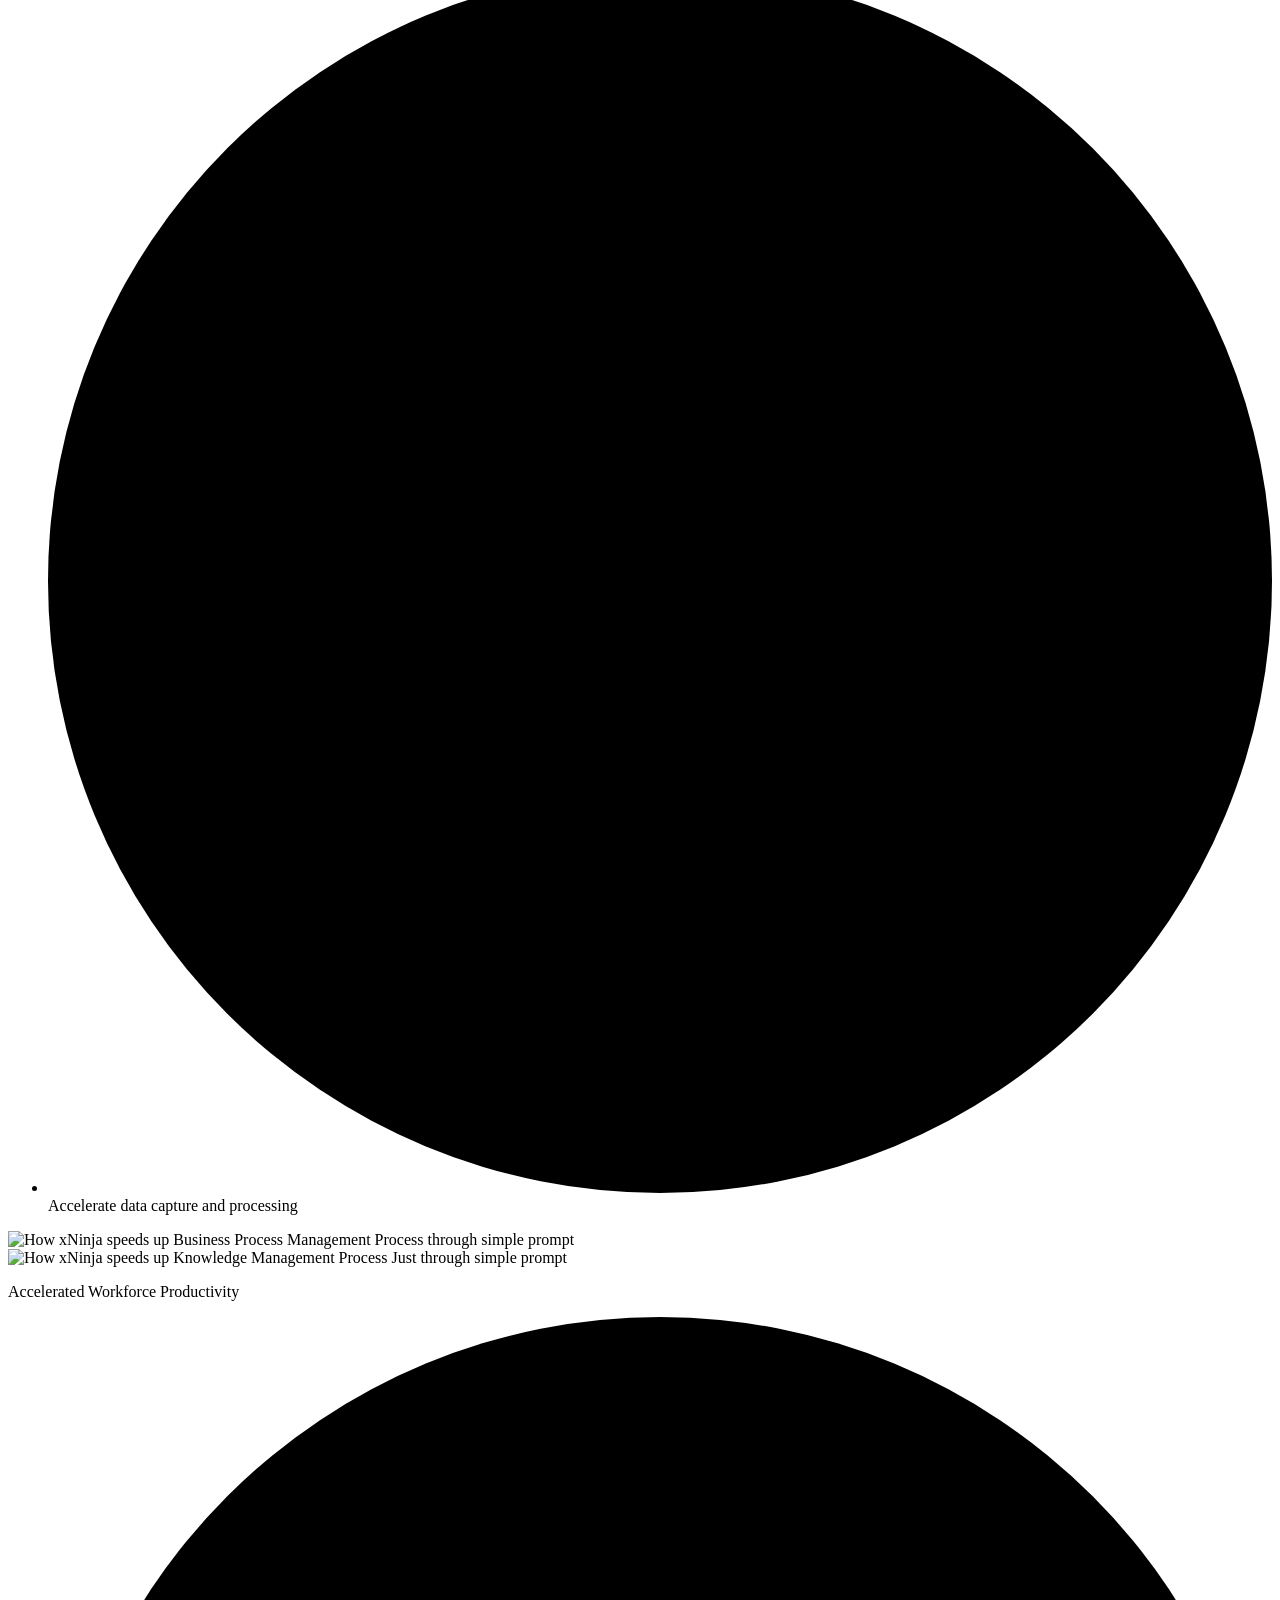
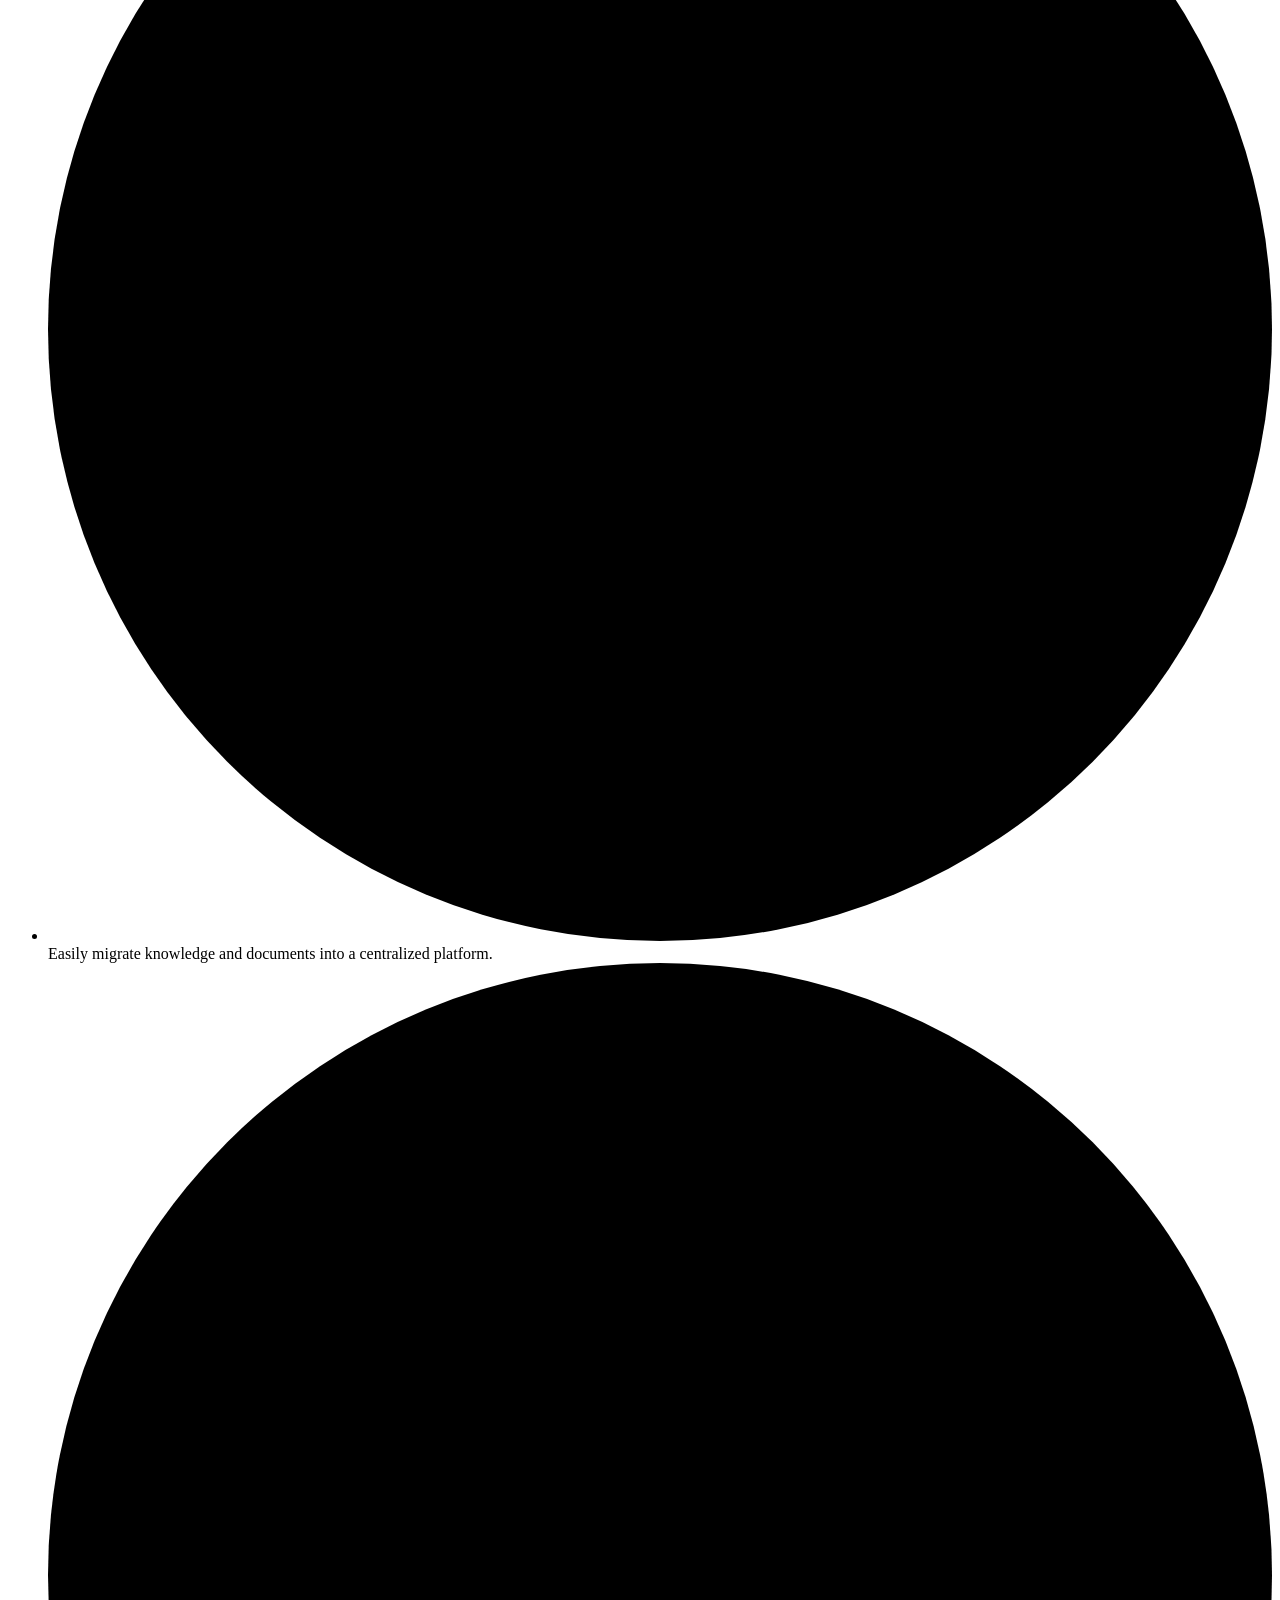
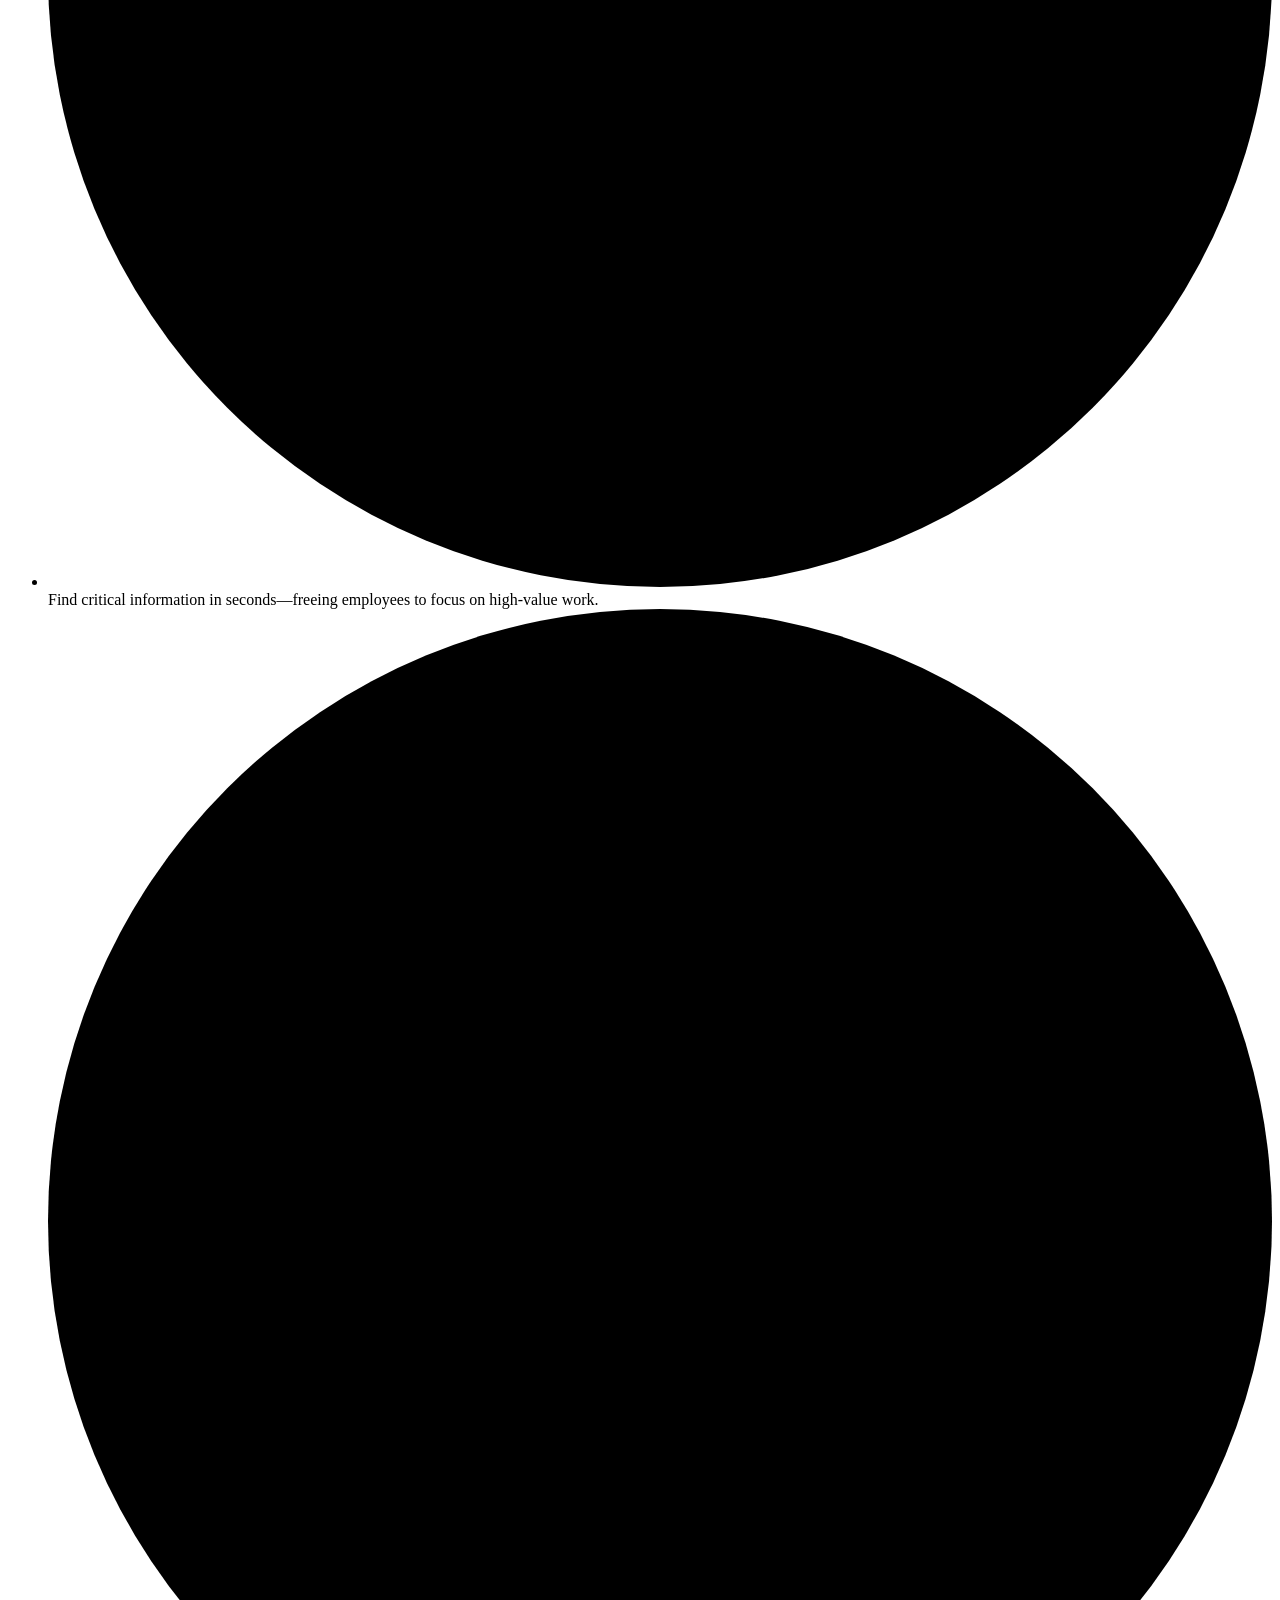
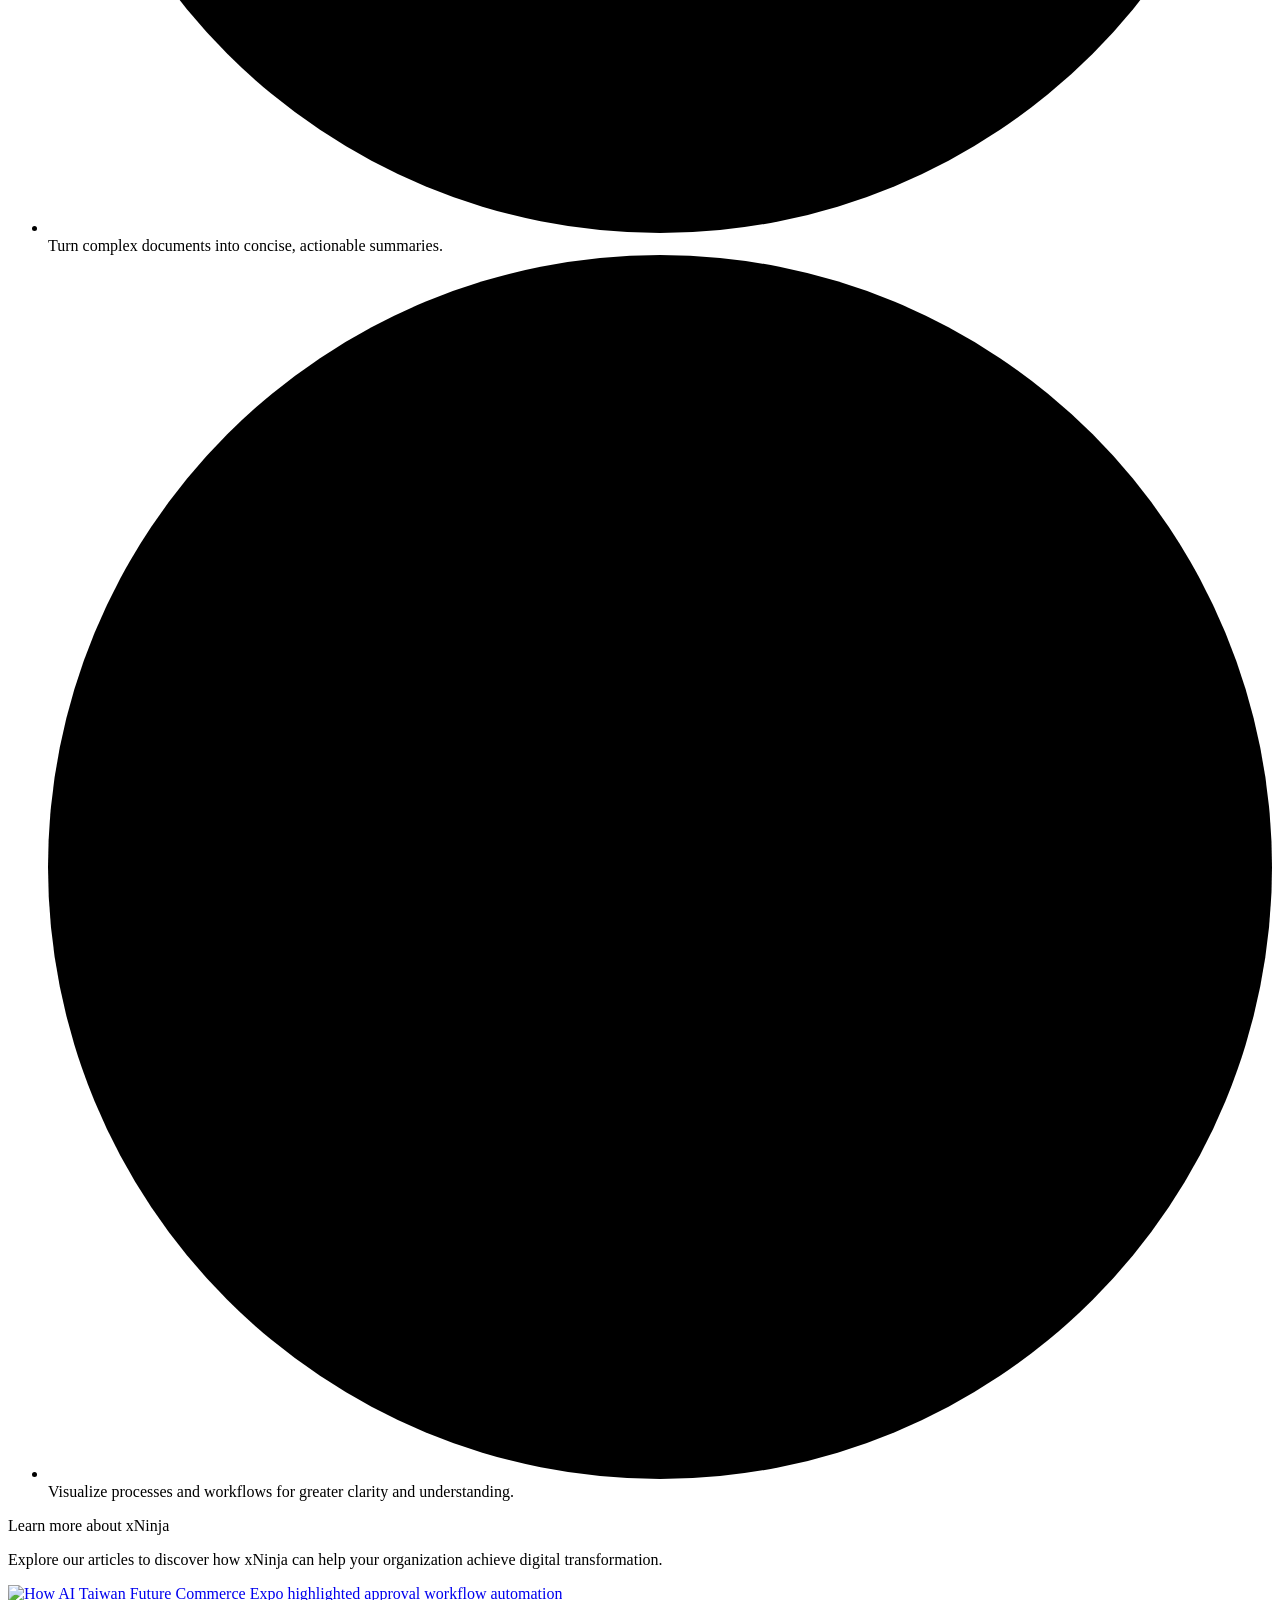
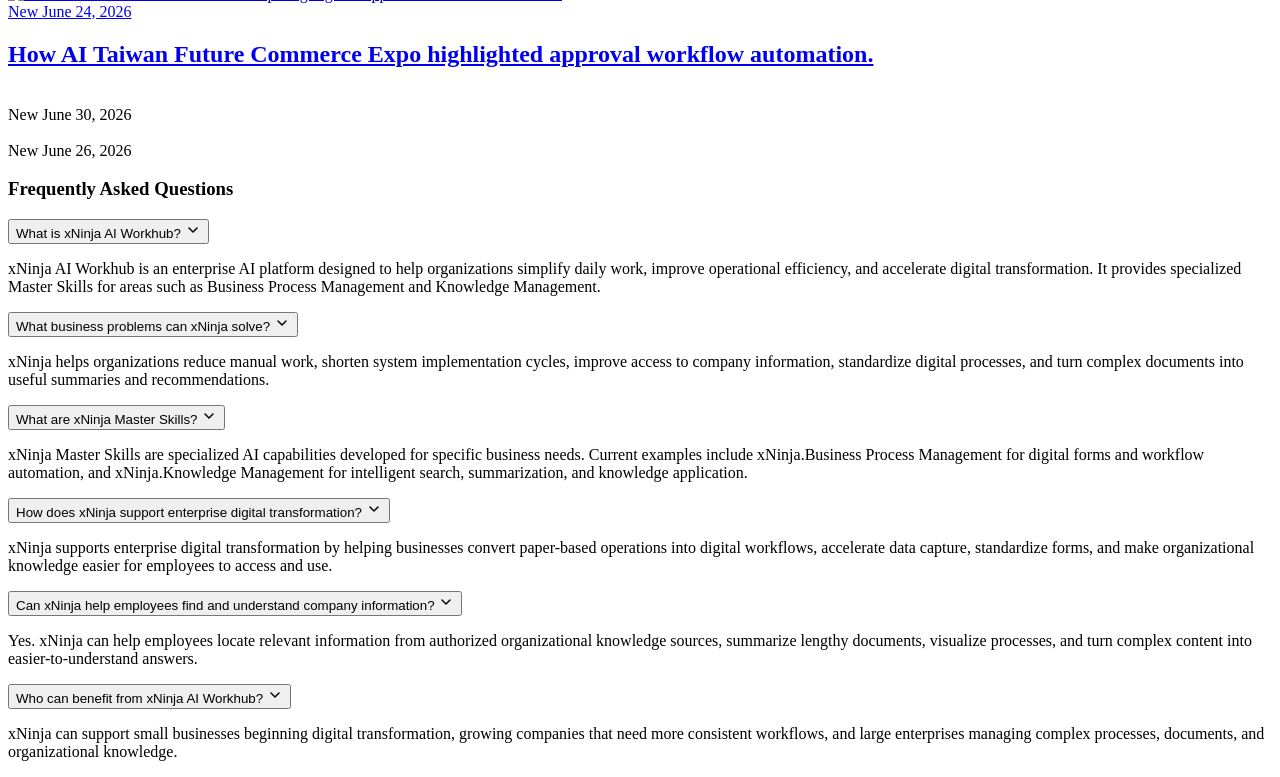
==== commit 2fcf88f6: "test" ====
--- a/home/index.html
+++ b/home/index.html
@@ -5,6 +5,7 @@
     <meta name="viewport" content="width=device-width, initial-scale=1.0" />
     <base href="/fixed-en-web/" />
     <title>xNinja AI Workhub — Hundred Plus</title>
+    <link rel="icon" type="image/webp" href="xNinja_favicon.webp">
     <meta name="description" content="Discover xNinja AI Workhub, an enterprise AI platform for workflow automation, knowledge management, faster digitalization, and smarter daily work." />
    <link rel="preconnect" href="https://fonts.googleapis.com" />
 <link rel="preconnect" href="https://fonts.gstatic.com" crossorigin />
@@ -32,7 +33,7 @@
     <div id="navbar-placeholder"></div>
       <section class="hero">
          <div class="content__margin">
-        <div class="two__grid">
+        <div class="vertical__grid">
           <div class="hero__intro">
             <p class="hero__title">
               Right<br />
@@ -45,25 +46,26 @@
             </p>
             <p class="quote paragraph__center">
               Whether you need help completing a task, finding information, or
-              improving a process, xNinja is always by your side.
+              improving a process,<br> xNinja is always by your side.
             </p>
+            <a href="https://www.hundredplus.com/ecoform/jsQZ" target="_blank" class="hero__cta" data-demo-open="">Book a demo</a>
           </div>
           <div class="hero__video">
-            <div class="skill_section__video">
-              <iframe
-                class="skill_section__media"
-                src="https://www.youtube.com/embed/FBJiiYiR1F0?autoplay=1&mute=1&loop=1&playlist=FBJiiYiR1F0&controls=1&playsinline=1&rel=0&modestbranding=1"
-                title="xNinja demo"
-                style="
-                  width: 100%;
-                  aspect-ratio: 16/9;
-                  border: 0;
-                  display: block;
-                "
-                allow="autoplay; encrypted-media; picture-in-picture"
-                allowfullscreen
-              ></iframe>
-            </div>
+         <div class="skill_section__video">
+  <div class="video-facade" data-youtube-id="FBJiiYiR1F0">
+    <img
+      src="assets/images/ytb_xNinjaMainVideoCover.webp"
+      alt="xNinja demo"
+      class="video-facade__thumb"
+      loading="lazy"
+      width="960"
+      height="540"
+    />
+    <button class="video-facade__play" aria-label="Play xNinja demo video">
+      <svg viewBox="0 0 68 48" width="68" height="48"><path d="M66.52 7.74c-.78-2.93-2.49-5.41-5.42-6.19C55.79.13 34 0 34 0S12.21.13 6.9 1.55c-2.93.78-4.63 3.26-5.42 6.19C.06 13.05 0 24 0 24s.06 10.95 1.48 16.26c.78 2.93 2.49 5.41 5.42 6.19C12.21 47.87 34 48 34 48s21.79-.13 27.1-1.55c2.93-.78 4.64-3.26 5.42-6.19C67.94 34.95 68 24 68 24s-.06-10.95-1.48-16.26z" fill="#08264d"/><path d="M45 24 27 14v20" fill="#fff"/></svg>
+    </button>
+  </div>
+</div>
           </div>
         </div>
         </div>
@@ -165,21 +167,21 @@
                   xNinja.Business Process Management
                 </h3>
                 <div class="skill-card__body">
-                  <div class="skill_section__video">
-                    <iframe
-                      class="skill_section__media"
-                      src="https://www.youtube.com/embed/NPxpjpz5WTE?autoplay=1&mute=1&loop=1&playlist=NPxpjpz5WTE&controls=1&playsinline=1&rel=0&modestbranding=1"
-                      title="xNinja demo"
-                      style="
-                        width: 100%;
-                        aspect-ratio: 16/9;
-                        border: 0;
-                        display: block;
-                      "
-                      allow="autoplay; encrypted-media; picture-in-picture"
-                      allowfullscreen
-                    ></iframe>
-                  </div>
+              <div class="skill_section__video">
+  <div class="video-facade" data-youtube-id="NPxpjpz5WTE">
+    <img
+      src="assets/images/ytb_xNinjaBpmVideoCover.webp"
+      alt="xNinja Business Process Management demo"
+      class="video-facade__thumb"
+      loading="lazy"
+      width="960"
+      height="540"
+    />
+    <button class="video-facade__play" aria-label="Play Business Process Management demo video">
+      <svg viewBox="0 0 68 48" width="68" height="48"><path d="M66.52 7.74c-.78-2.93-2.49-5.41-5.42-6.19C55.79.13 34 0 34 0S12.21.13 6.9 1.55c-2.93.78-4.63 3.26-5.42 6.19C.06 13.05 0 24 0 24s.06 10.95 1.48 16.26c.78 2.93 2.49 5.41 5.42 6.19C12.21 47.87 34 48 34 48s21.79-.13 27.1-1.55c2.93-.78 4.64-3.26 5.42-6.19C67.94 34.95 68 24 68 24s-.06-10.95-1.48-16.26z" fill="#08264d"/><path d="M45 24 27 14v20" fill="#fff"/></svg>
+    </button>
+  </div>
+</div>
                   <div class="skill-card__text">
                     <p class="skill-card__desc text-body">
                       Beyond traditional Business Process Management systems,
@@ -202,21 +204,21 @@
               <article class="skill-card" data-video-key="skills.km.video">
                 <h3 class="skill-card__title">xNinja.Knowledge Management</h3>
                 <div class="skill-card__body">
-                  <div class="skill_section__video">
-                    <iframe
-                      class="skill_section__media"
-                      src="https://www.youtube.com/embed/J8MCapx4dZc?autoplay=1&mute=1&loop=1&playlist=J8MCapx4dZc&controls=1&playsinline=1&rel=0&modestbranding=1"
-                      title="xNinja demo"
-                      style="
-                        width: 100%;
-                        aspect-ratio: 16/9;
-                        border: 0;
-                        display: block;
-                      "
-                      allow="autoplay; encrypted-media; picture-in-picture"
-                      allowfullscreen
-                    ></iframe>
-                  </div>
+                <div class="skill_section__video">
+  <div class="video-facade" data-youtube-id="J8MCapx4dZc">
+    <img
+      src="assets/images/ytb_xNinjaKmVideoCover.webp"
+      alt="xNinja Knowledge Management demo"
+      class="video-facade__thumb"
+      loading="lazy"
+      width="960"
+      height="540"
+    />
+    <button class="video-facade__play" aria-label="Play Knowledge Management demo video">
+      <svg viewBox="0 0 68 48" width="68" height="48"><path d="M66.52 7.74c-.78-2.93-2.49-5.41-5.42-6.19C55.79.13 34 0 34 0S12.21.13 6.9 1.55c-2.93.78-4.63 3.26-5.42 6.19C.06 13.05 0 24 0 24s.06 10.95 1.48 16.26c.78 2.93 2.49 5.41 5.42 6.19C12.21 47.87 34 48 34 48s21.79-.13 27.1-1.55c2.93-.78 4.64-3.26 5.42-6.19C67.94 34.95 68 24 68 24s-.06-10.95-1.48-16.26z" fill="#08264d"/><path d="M45 24 27 14v20" fill="#fff"/></svg>
+    </button>
+  </div>
+</div>
                   <div class="skill-card__text">
                     <p class="skill-card__desc text-body">
                       Unlock the full value of your organization's knowledge
@@ -522,5 +524,6 @@
 <script src="js/components.js" defer></script>
 <script src="js/accordion.js" defer></script>
 <script src="js/skill-video.js" defer></script>
+<script src="js/video-modal.js" defer></script>
   </body>
 </html>
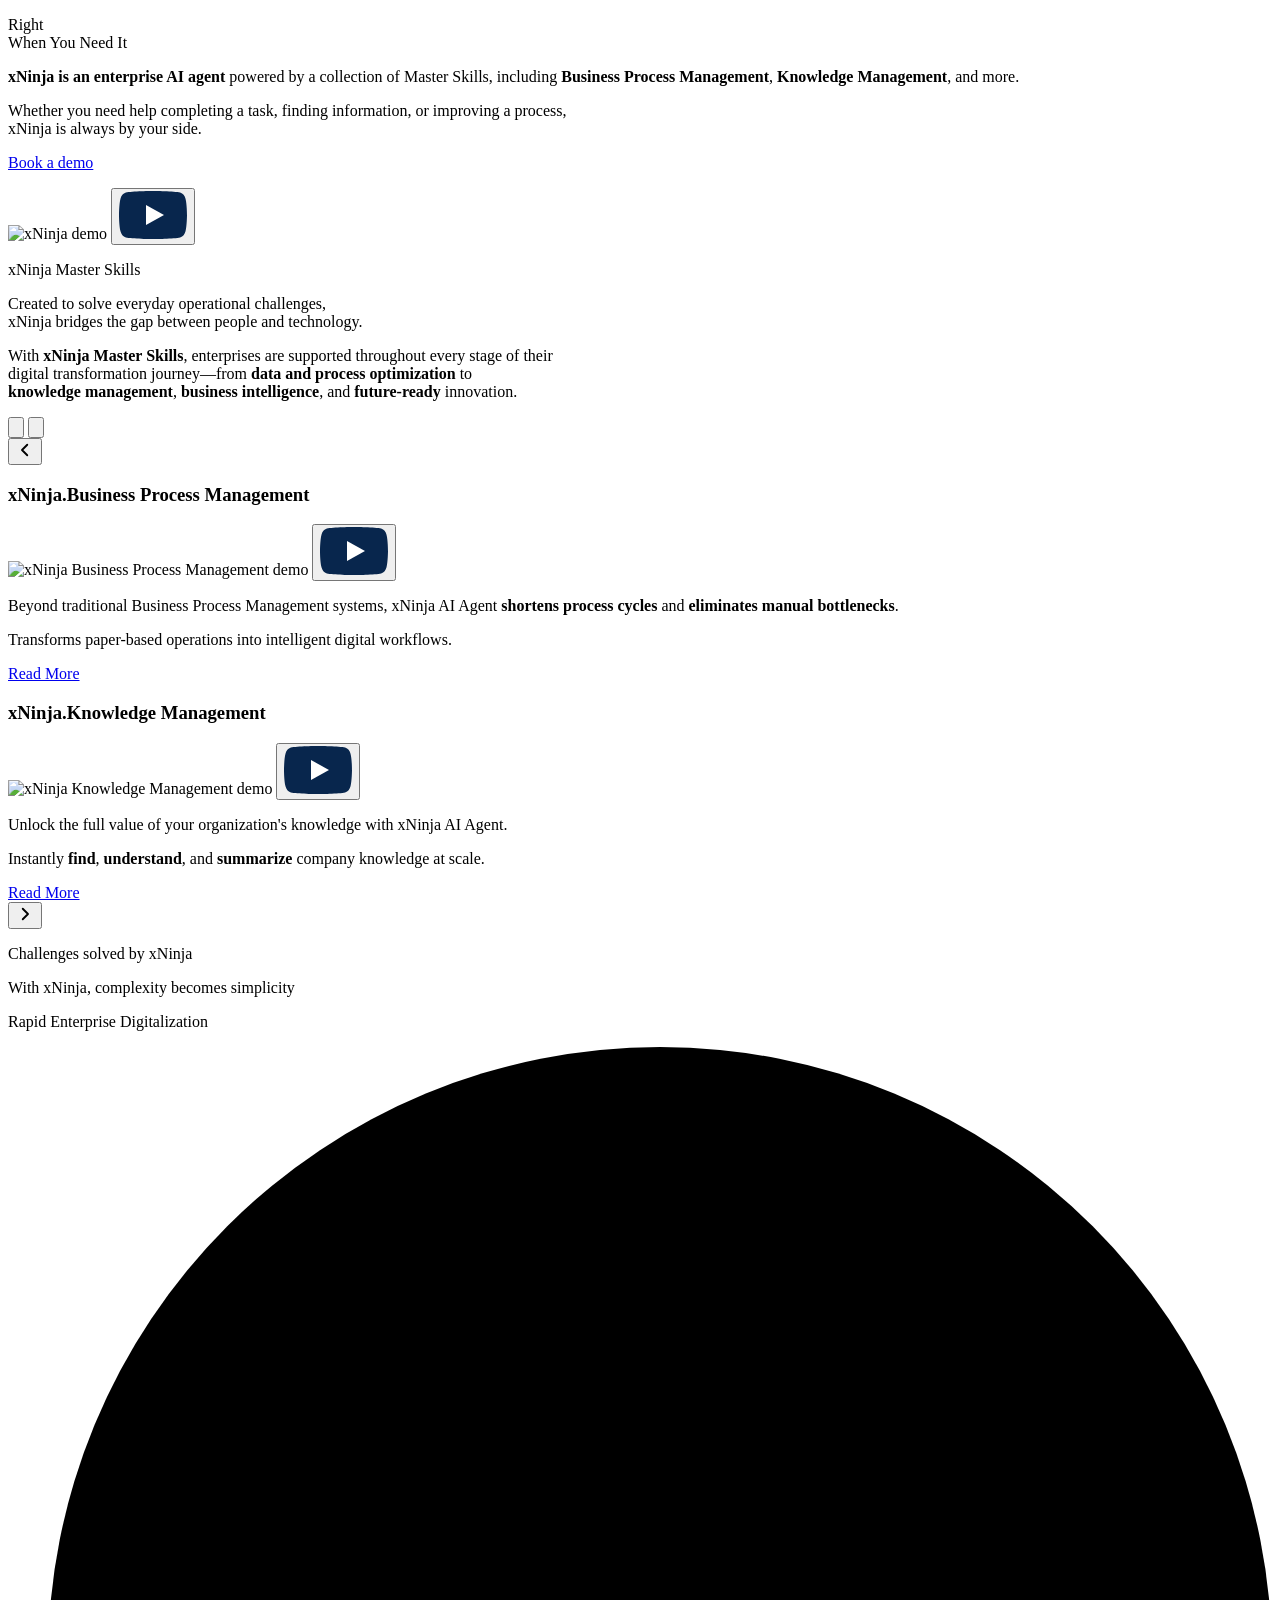
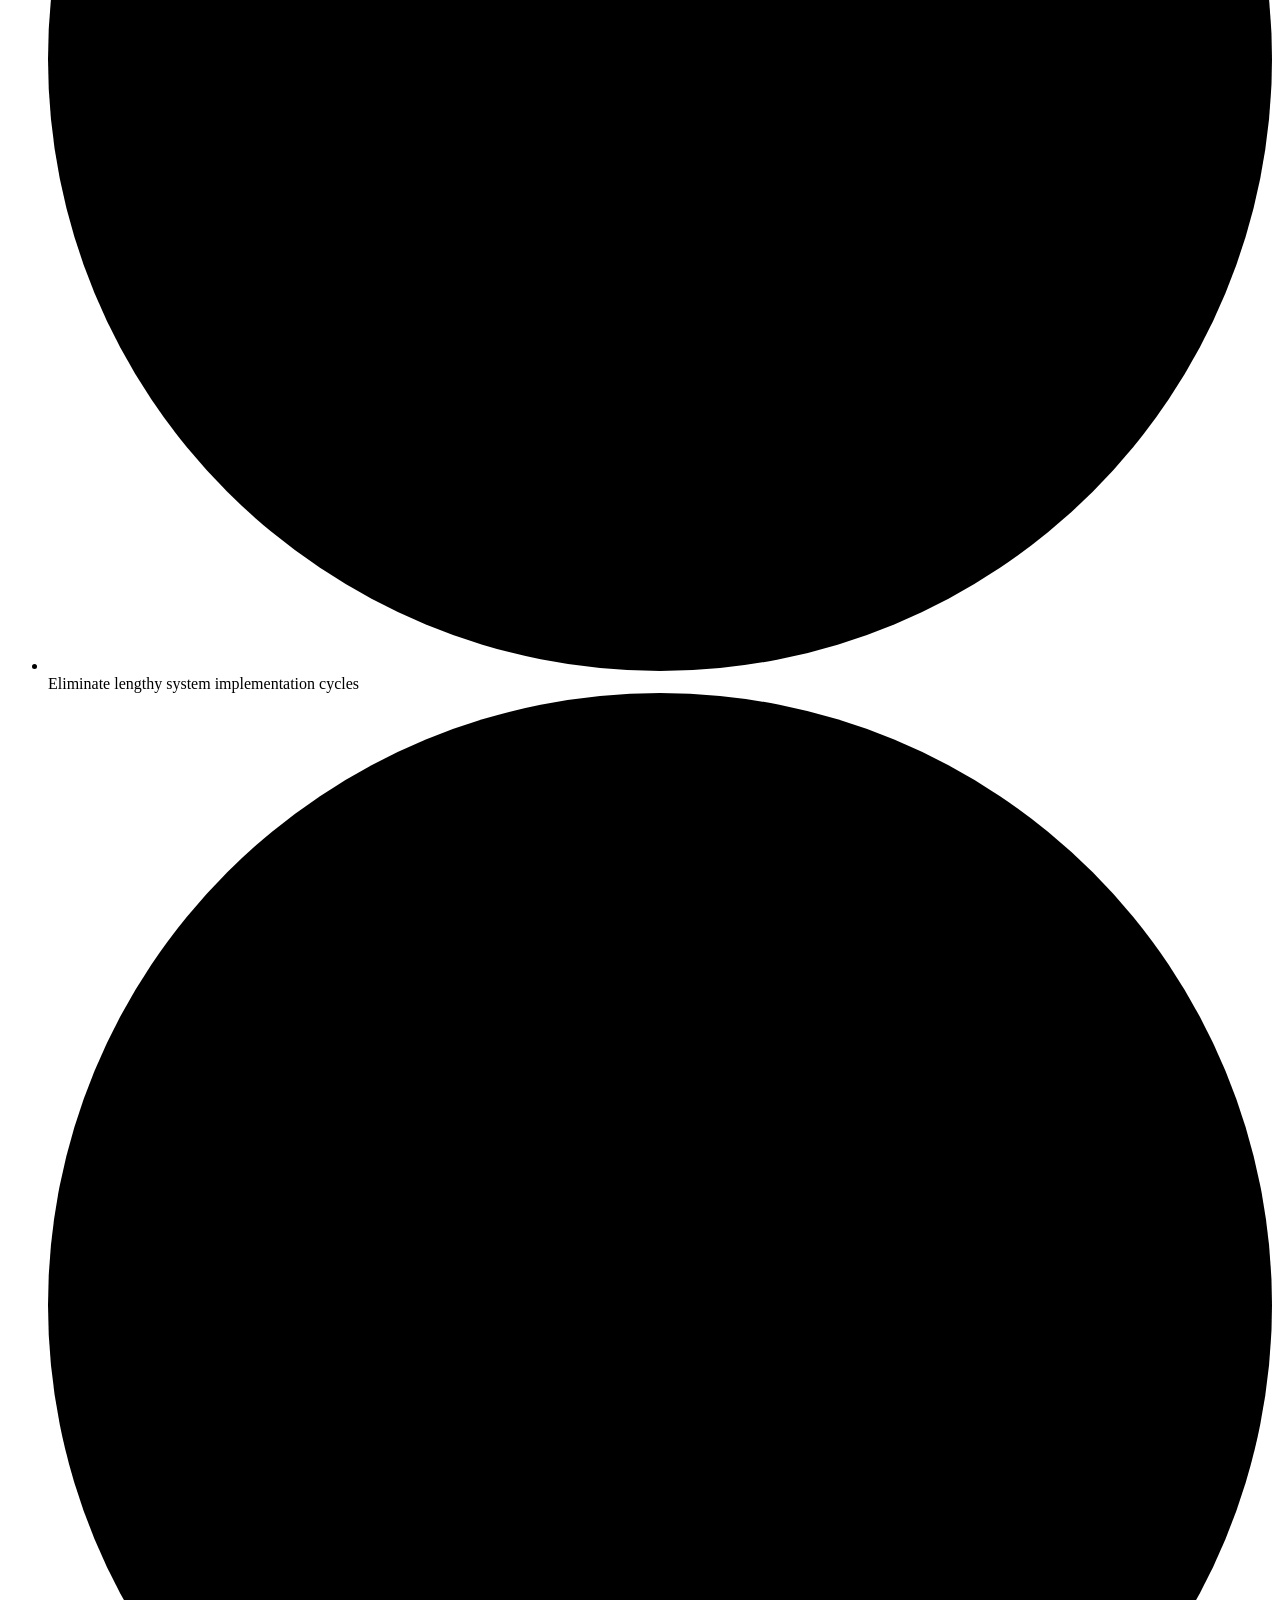
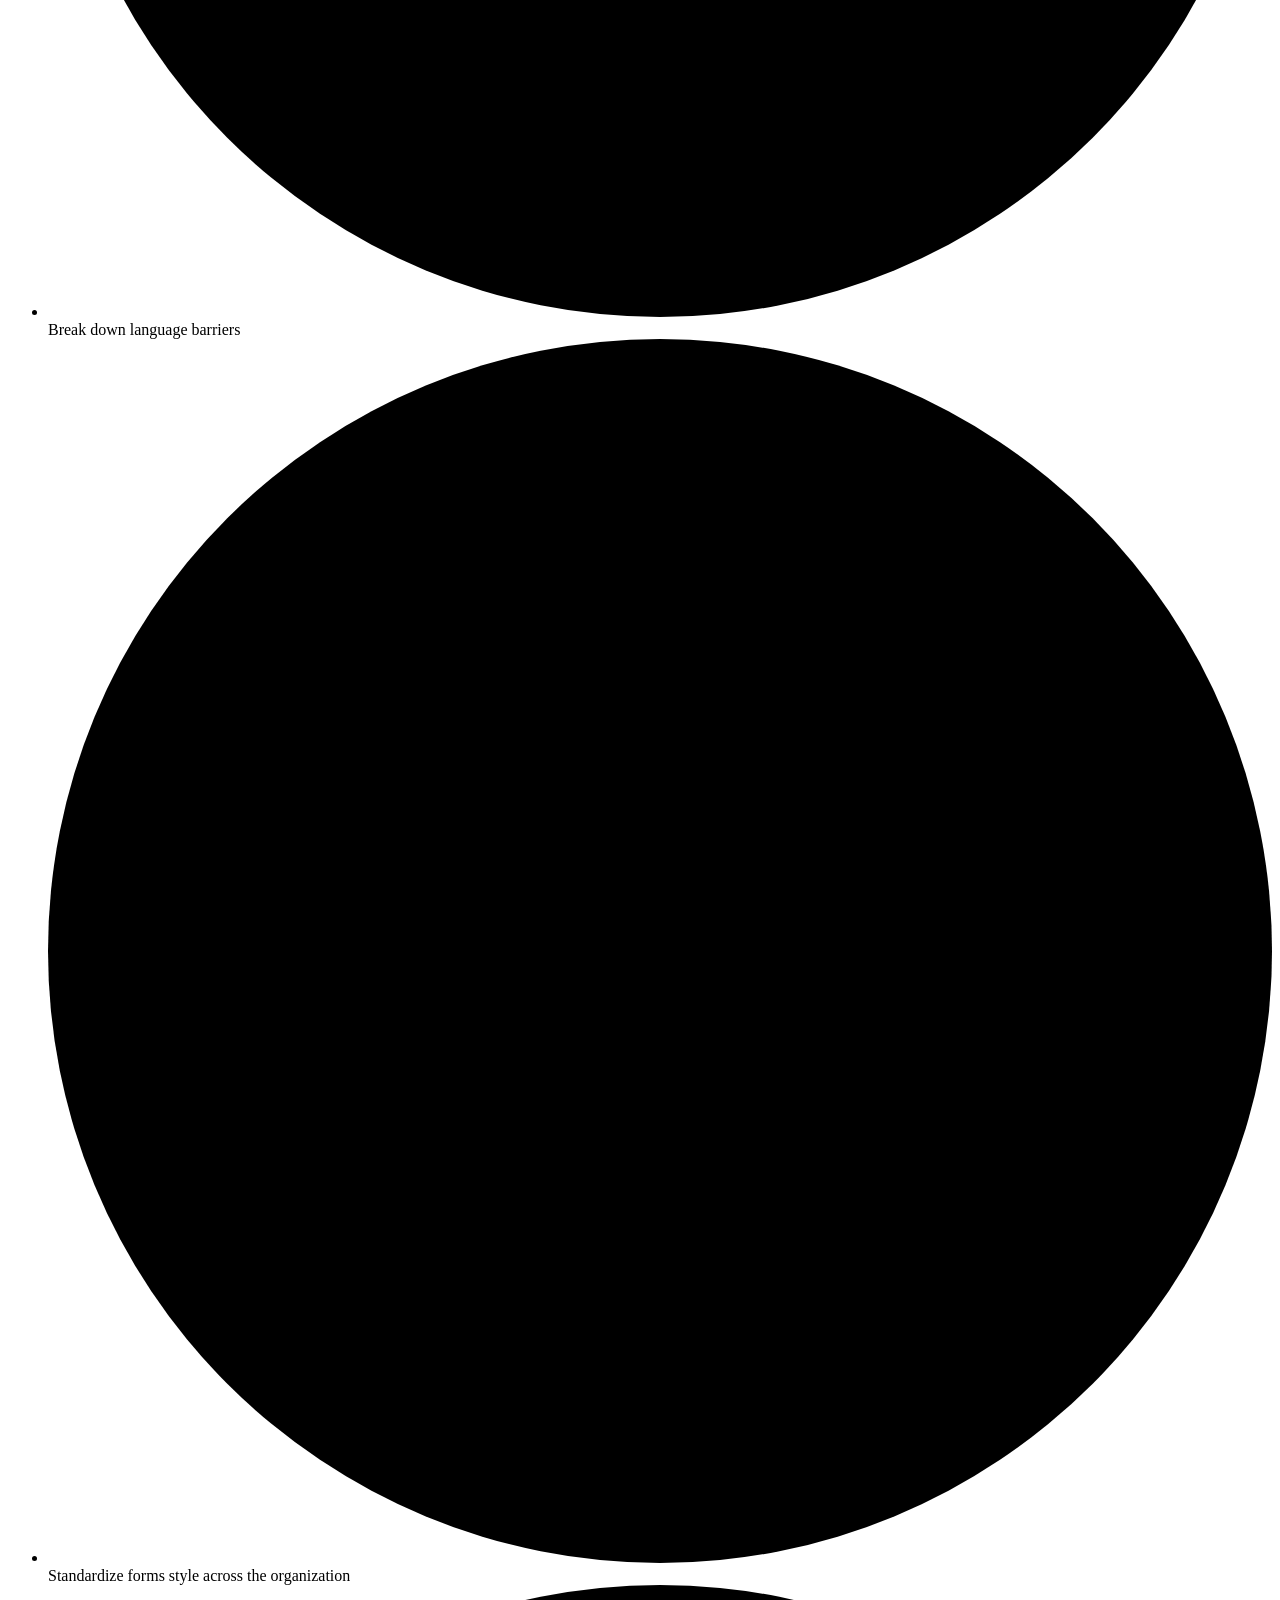
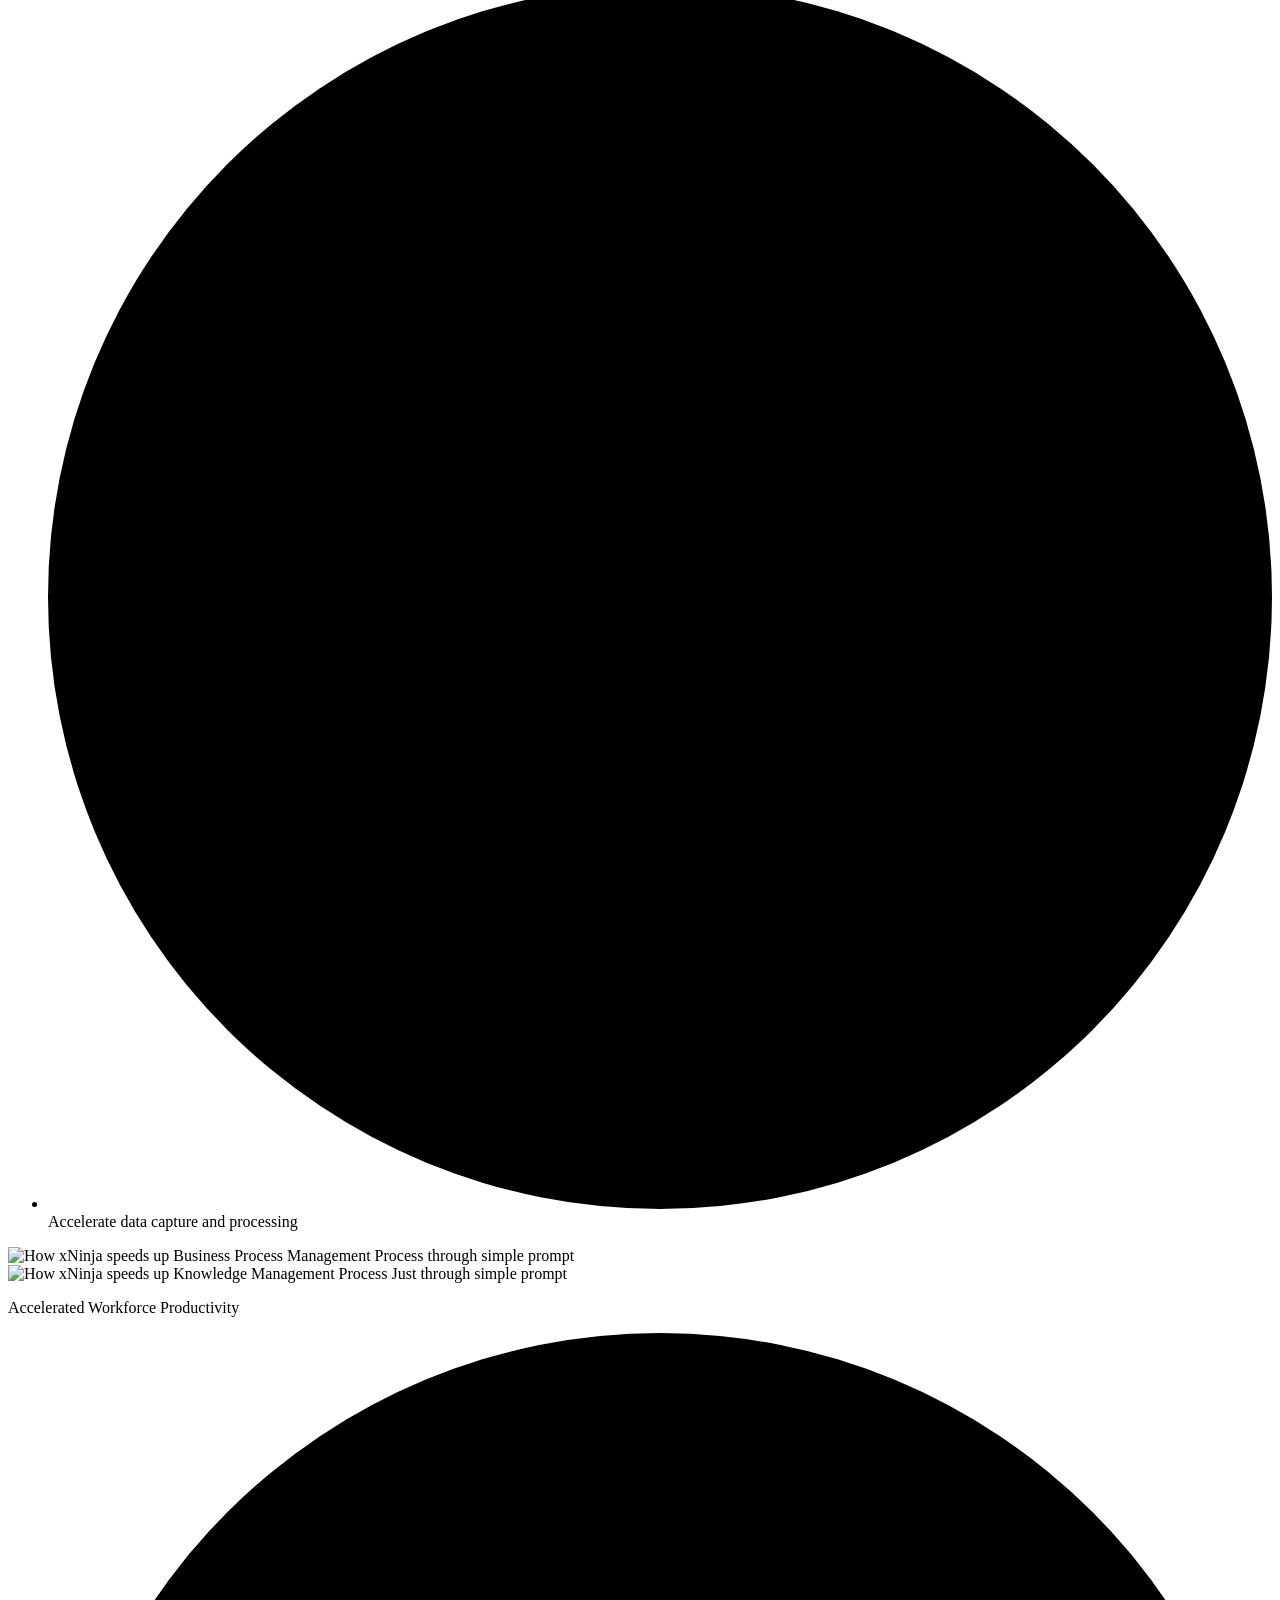
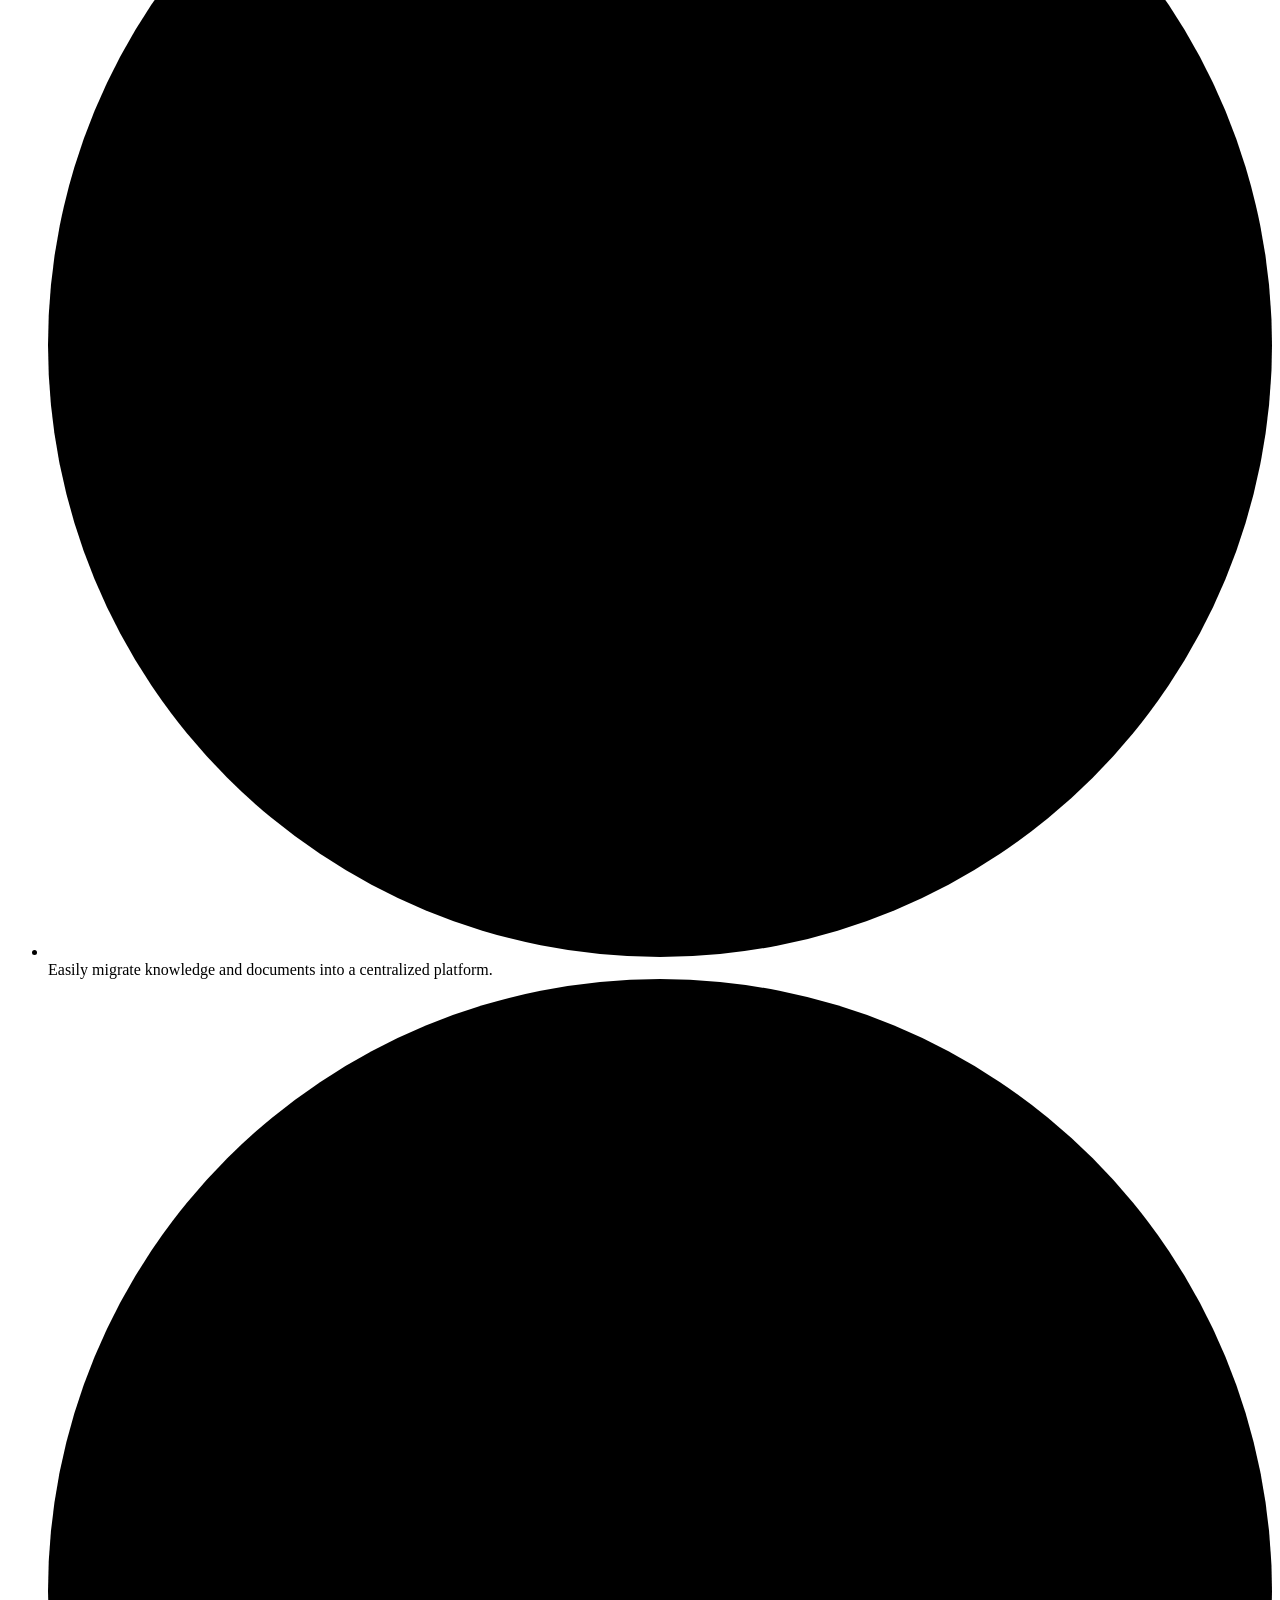
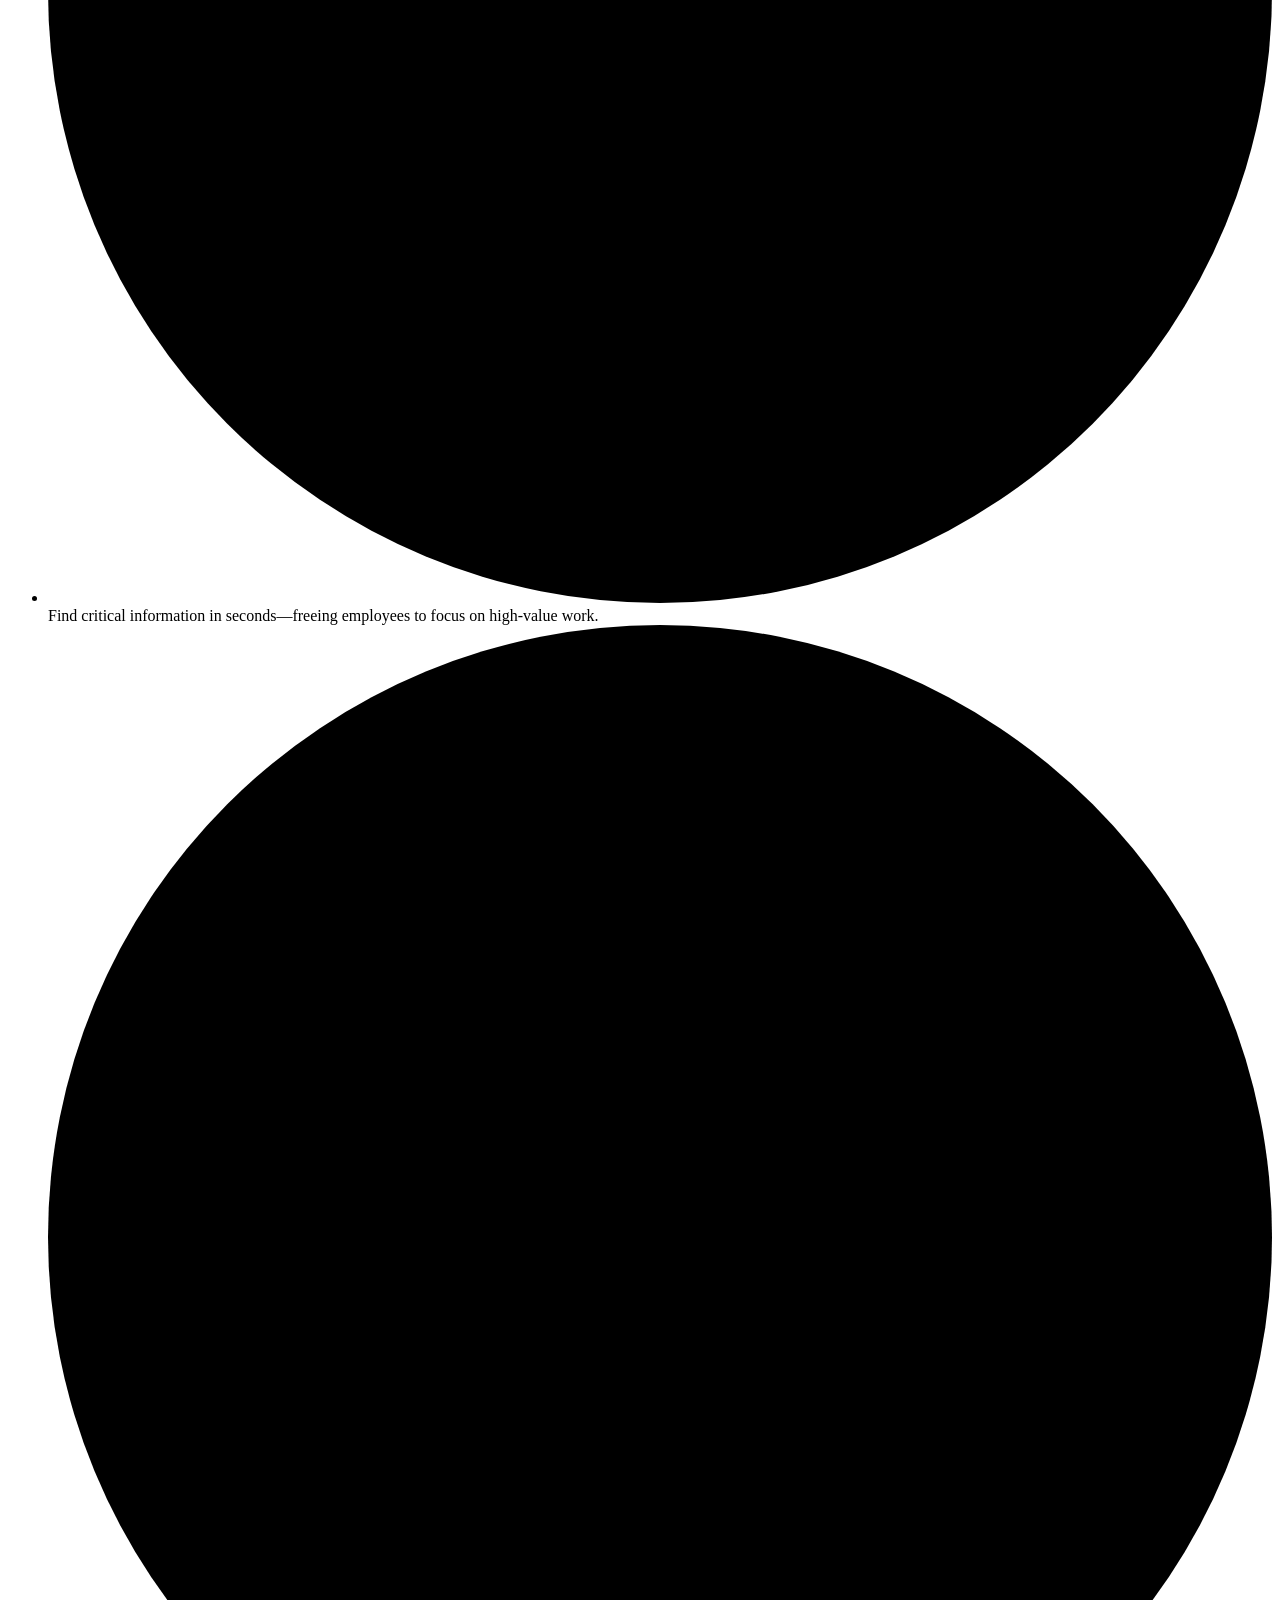
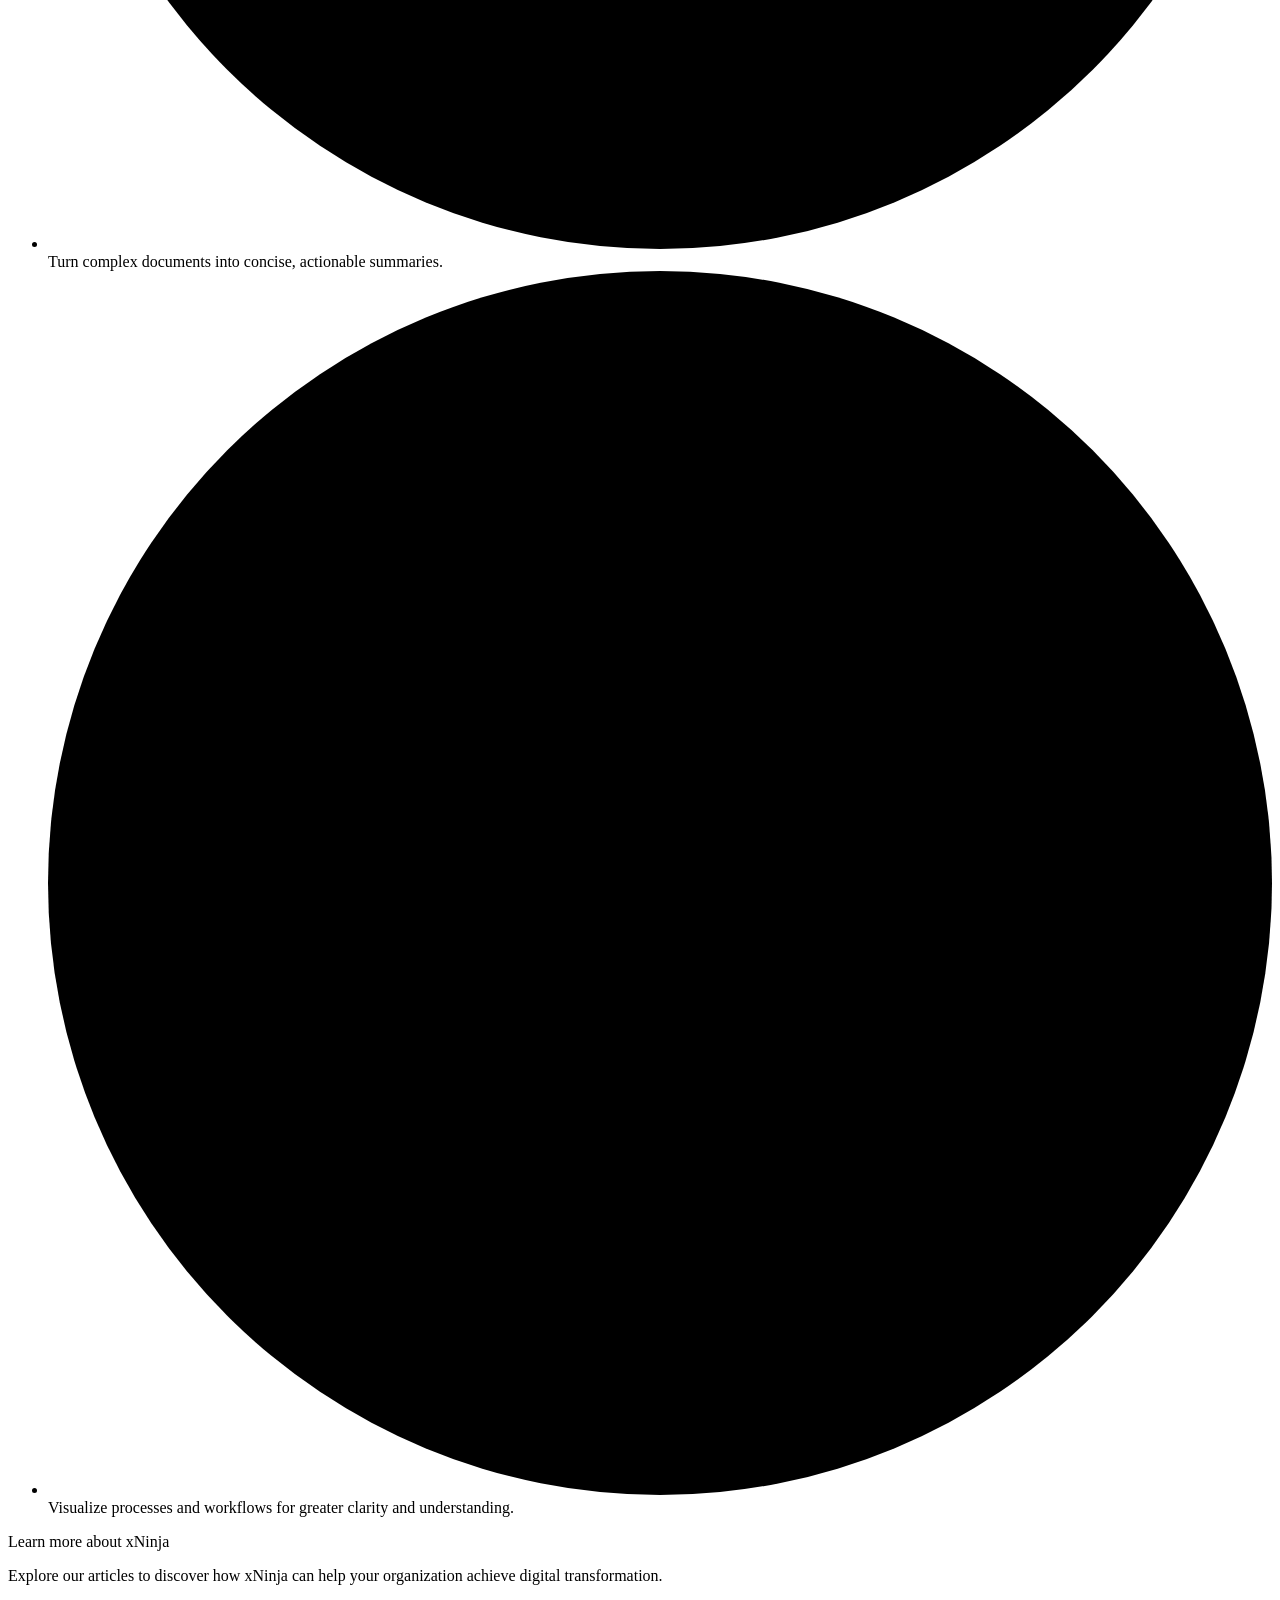
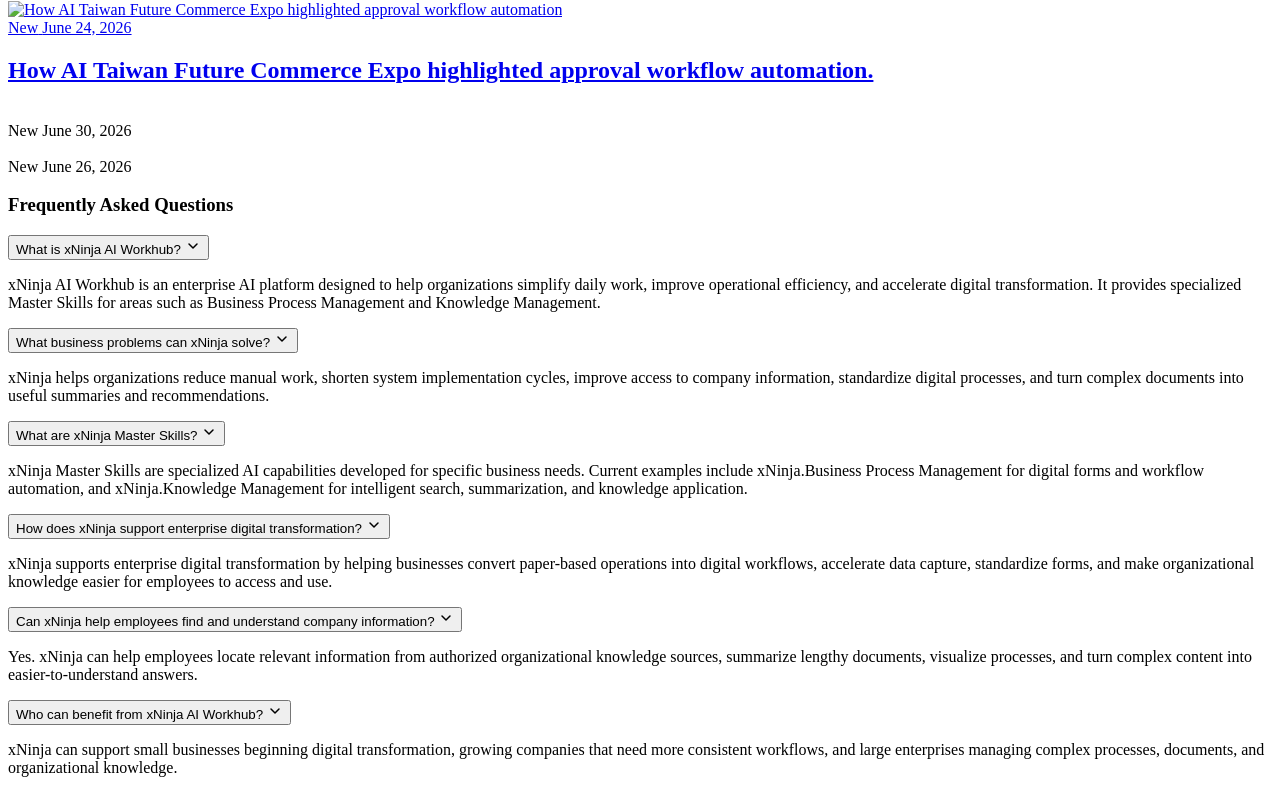
==== commit 742b898f: "test" ====
--- a/home/index.html
+++ b/home/index.html
@@ -48,7 +48,7 @@
               Whether you need help completing a task, finding information, or
               improving a process,<br> xNinja is always by your side.
             </p>
-            <a href="https://www.hundredplus.com/ecoform/jsQZ" target="_blank" class="hero__cta" data-demo-open="">Book a demo</a>
+           <p classs="button_cta"><a href="https://www.hundredplus.com/ecoform/jsQZ" target="_blank" class="hero__cta" data-demo-open="">Book a demo</a></p> 
           </div>
           <div class="hero__video">
          <div class="skill_section__video">
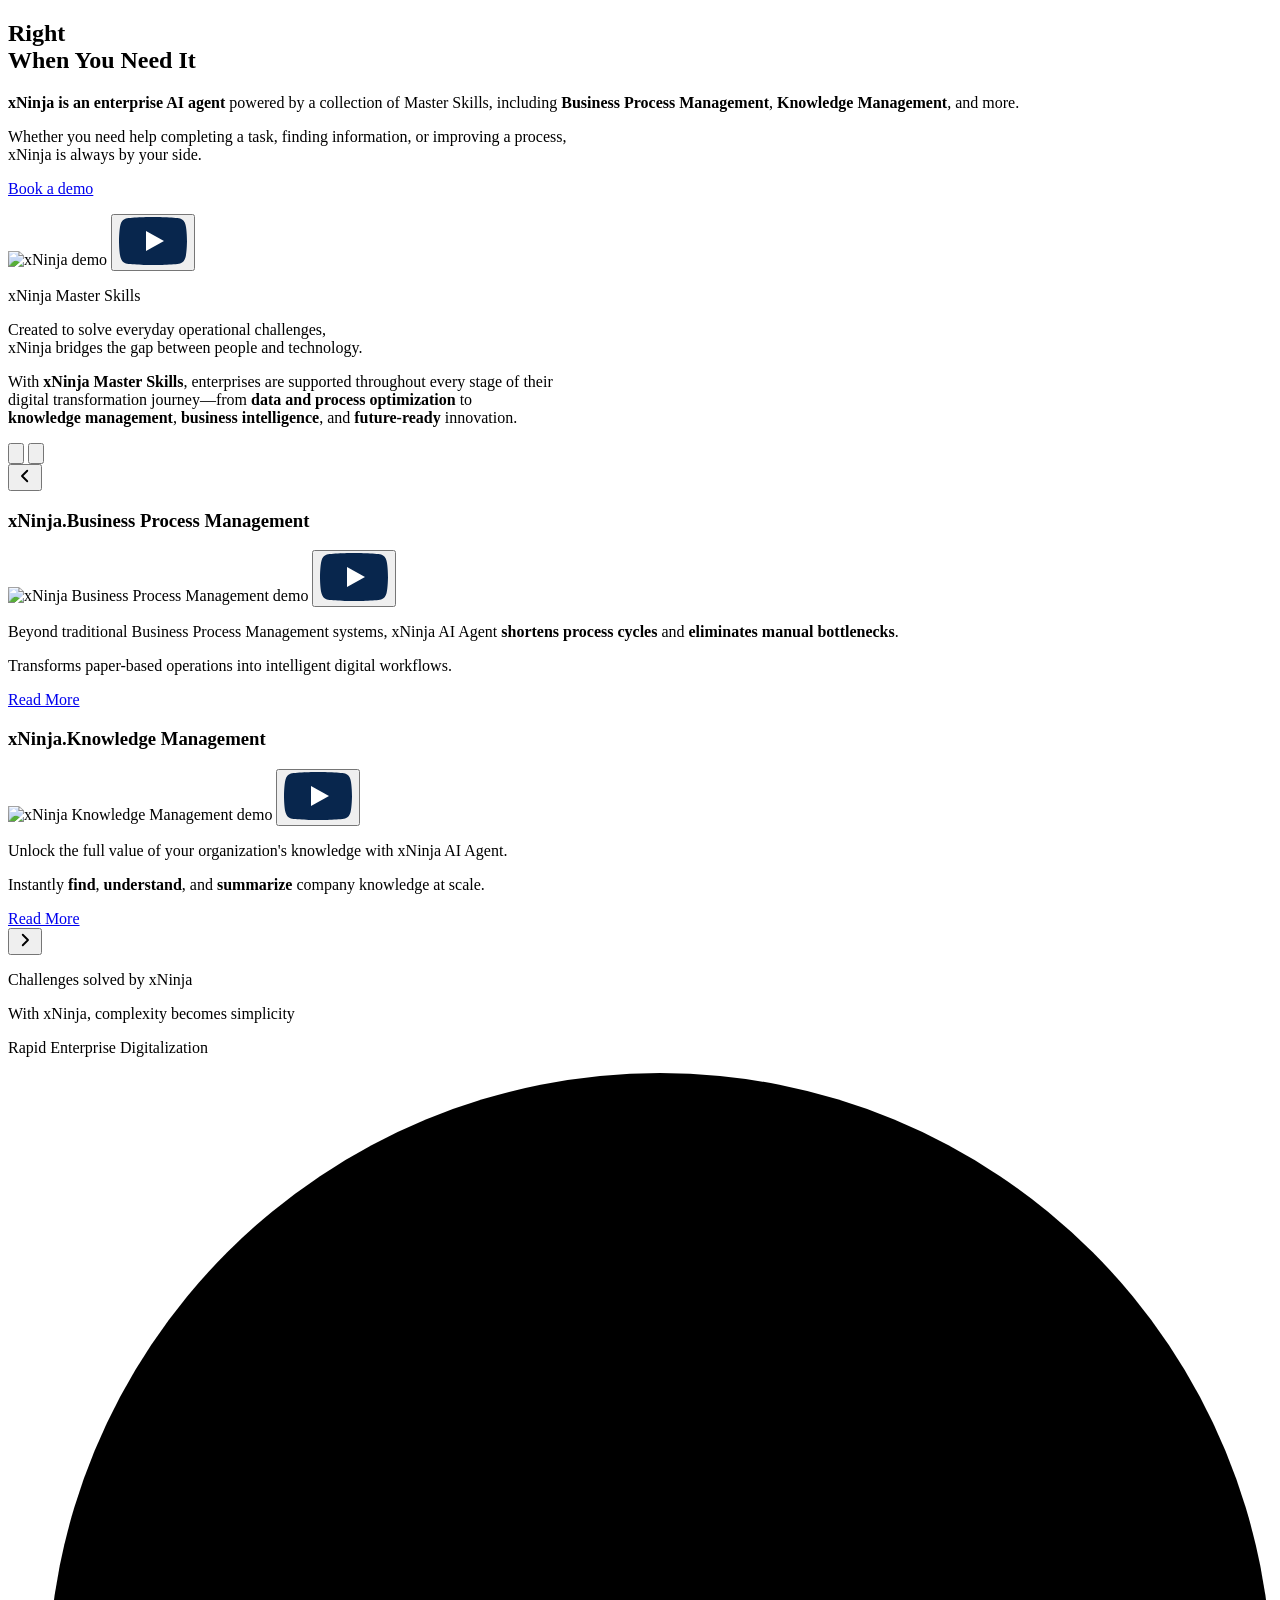
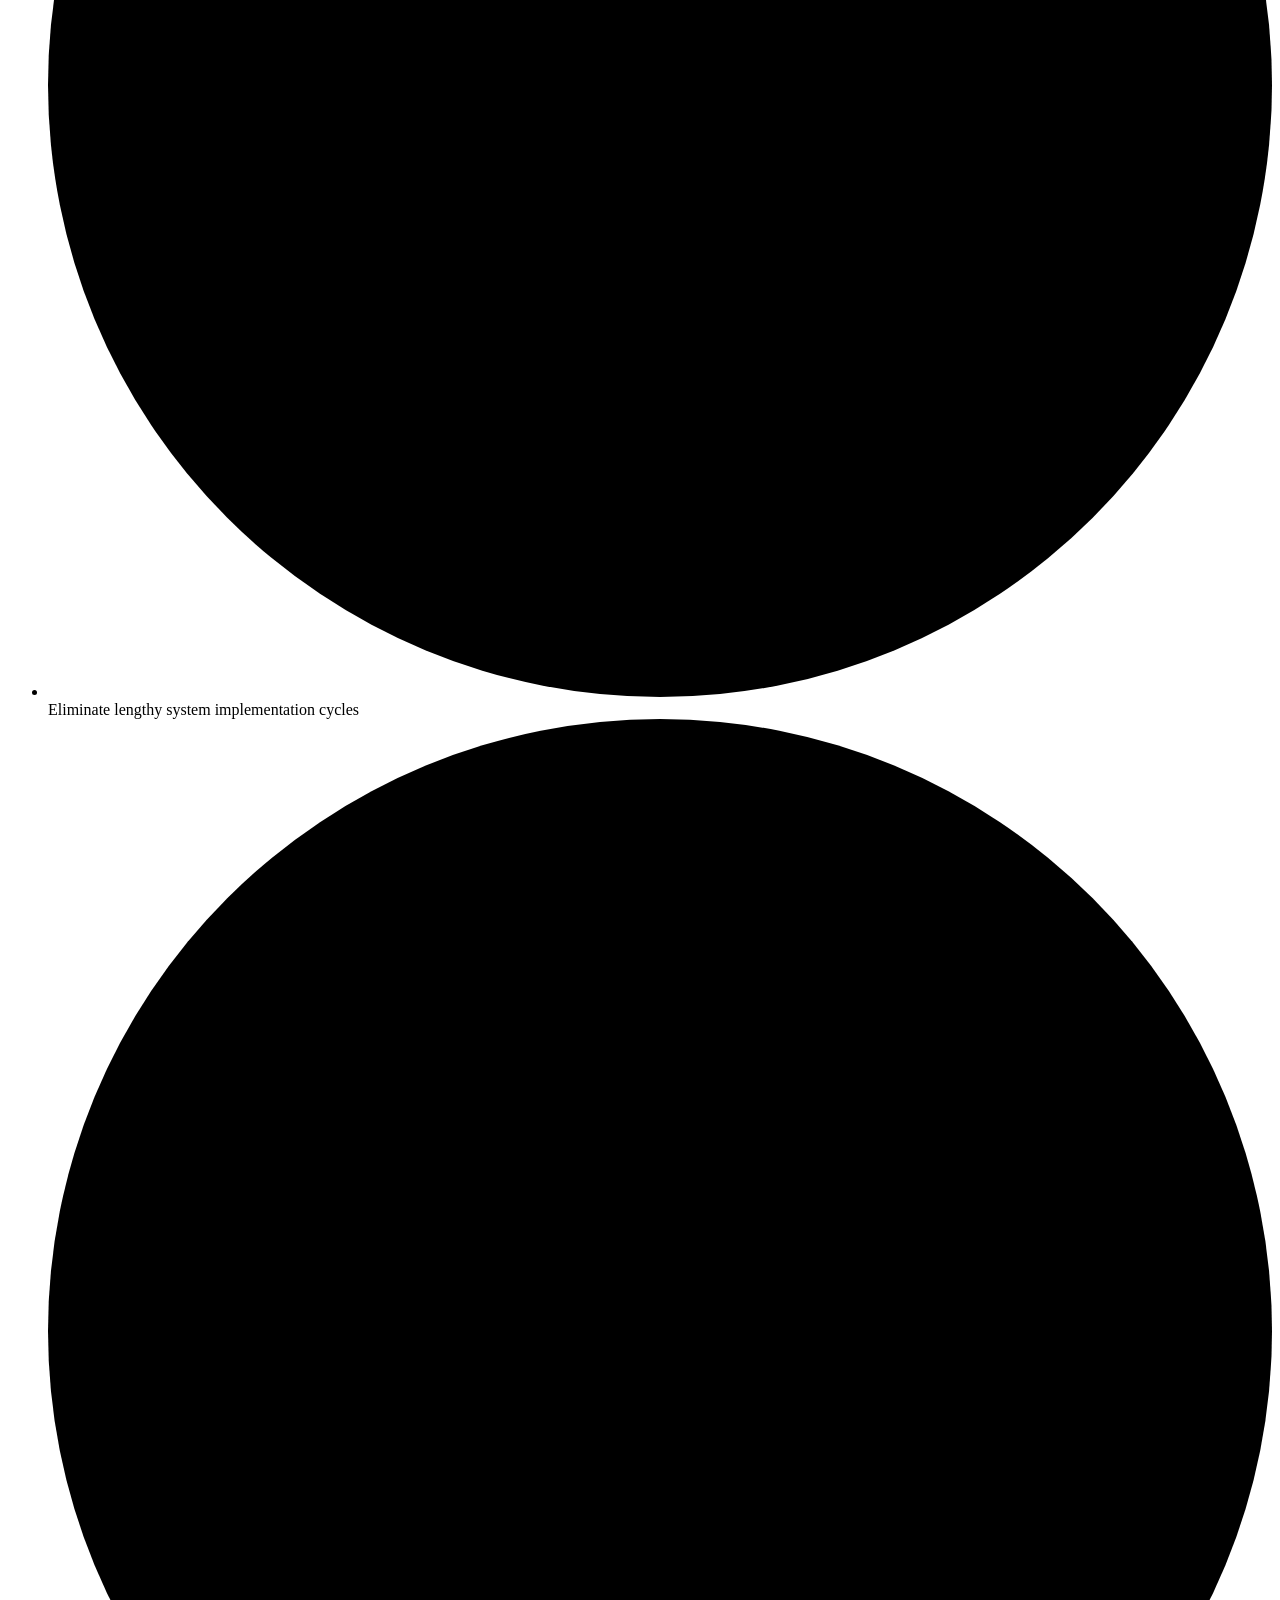
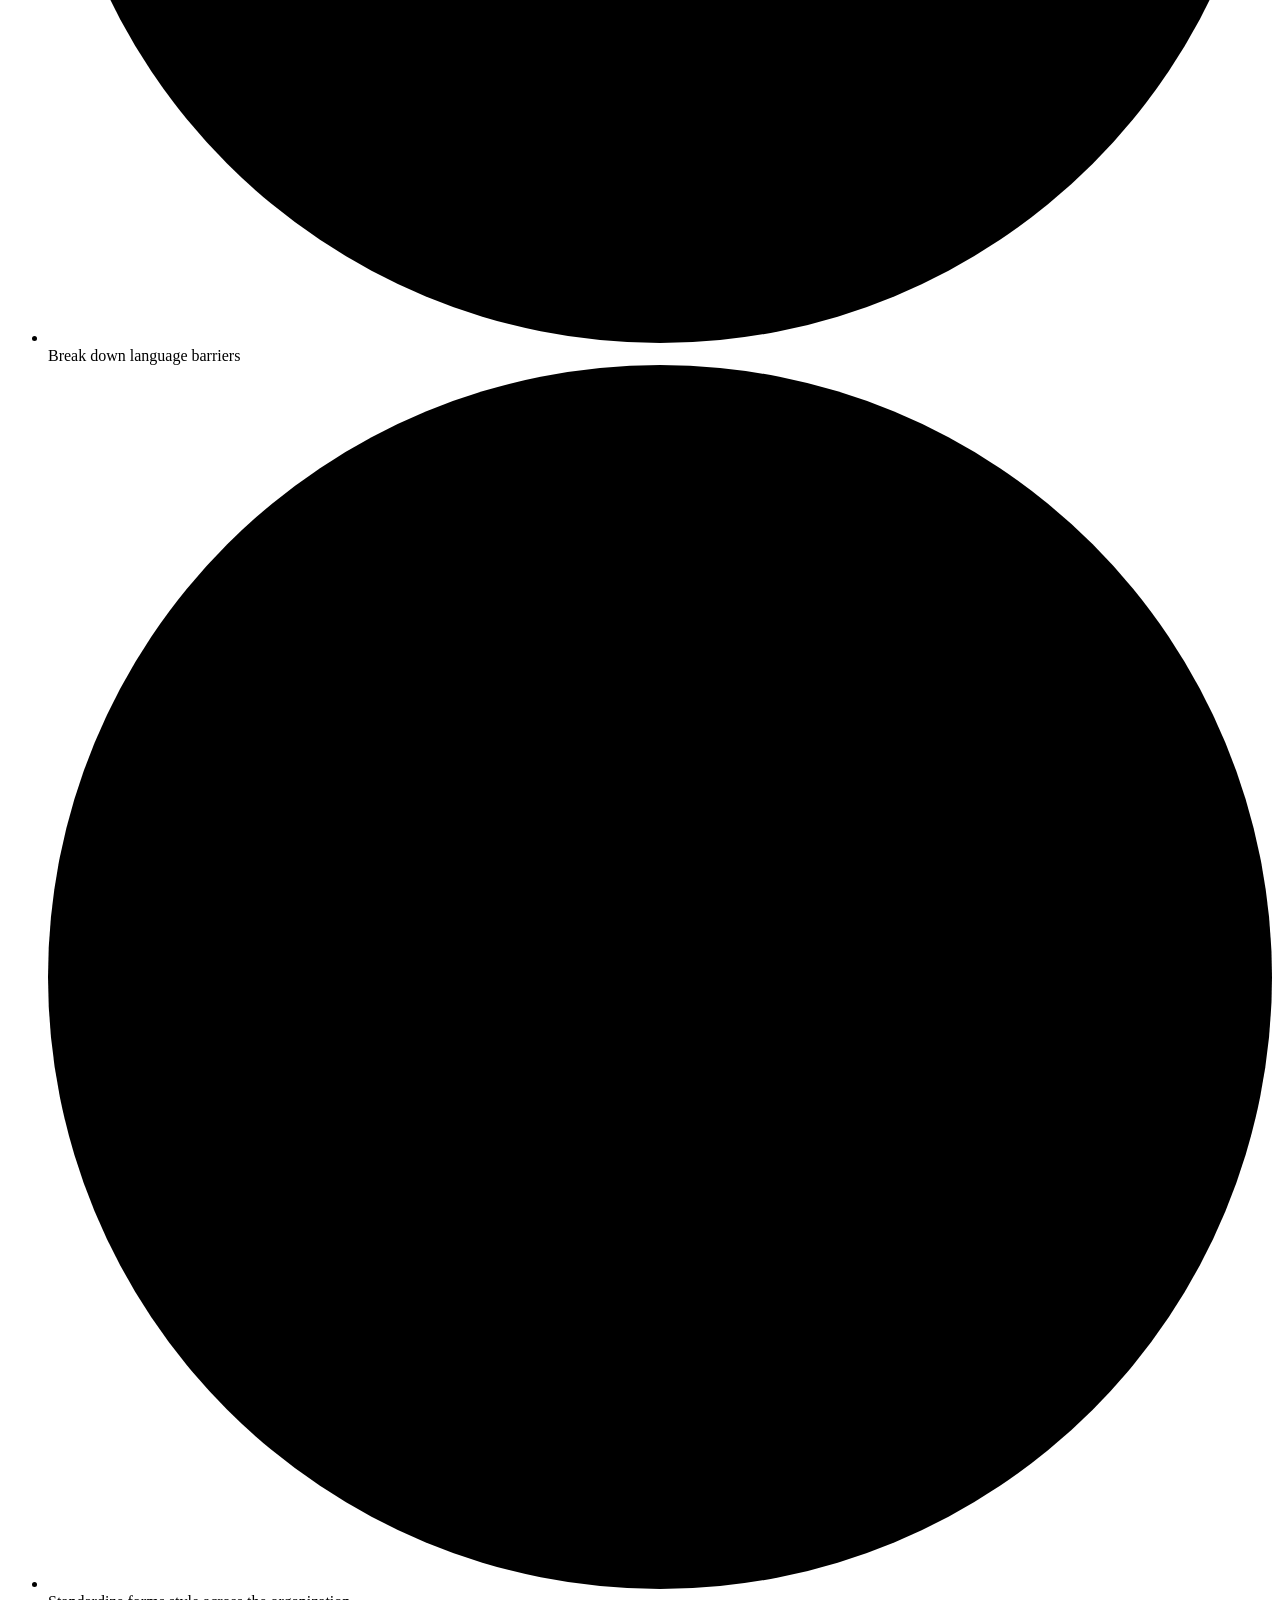
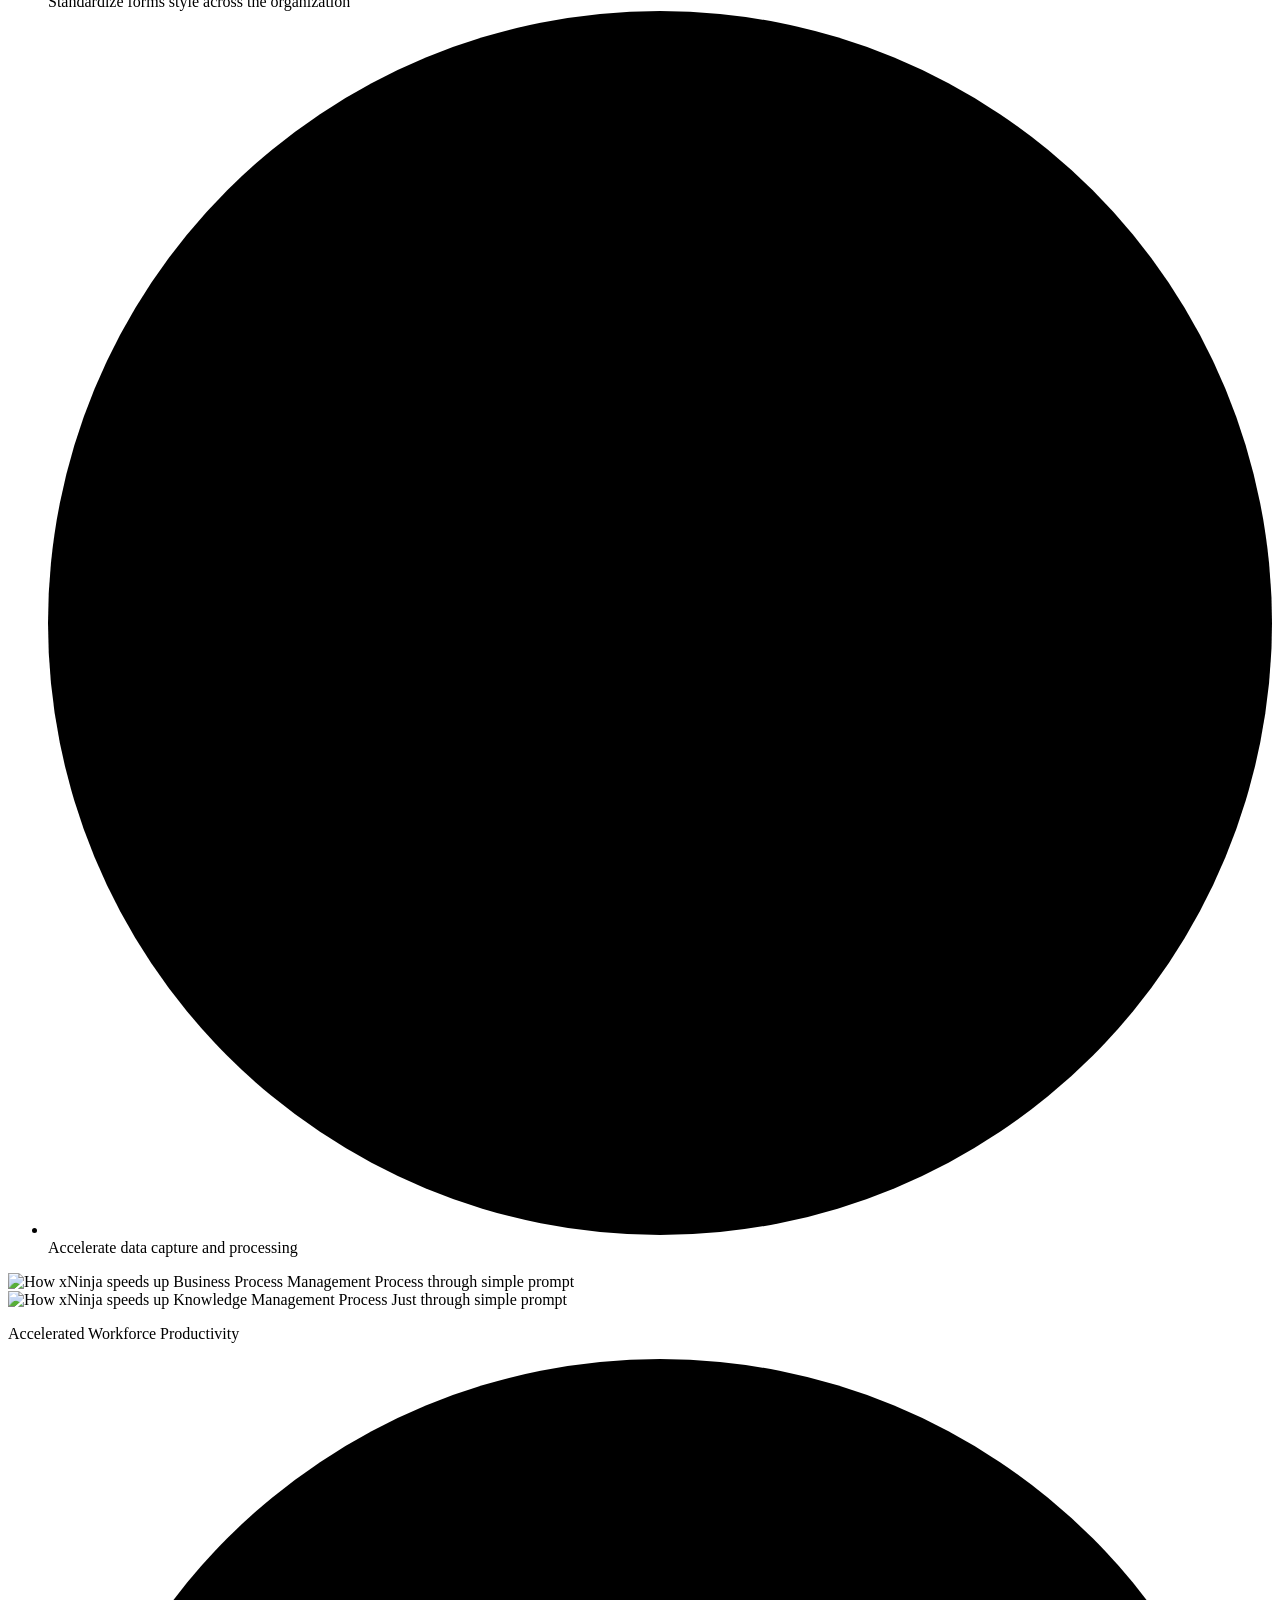
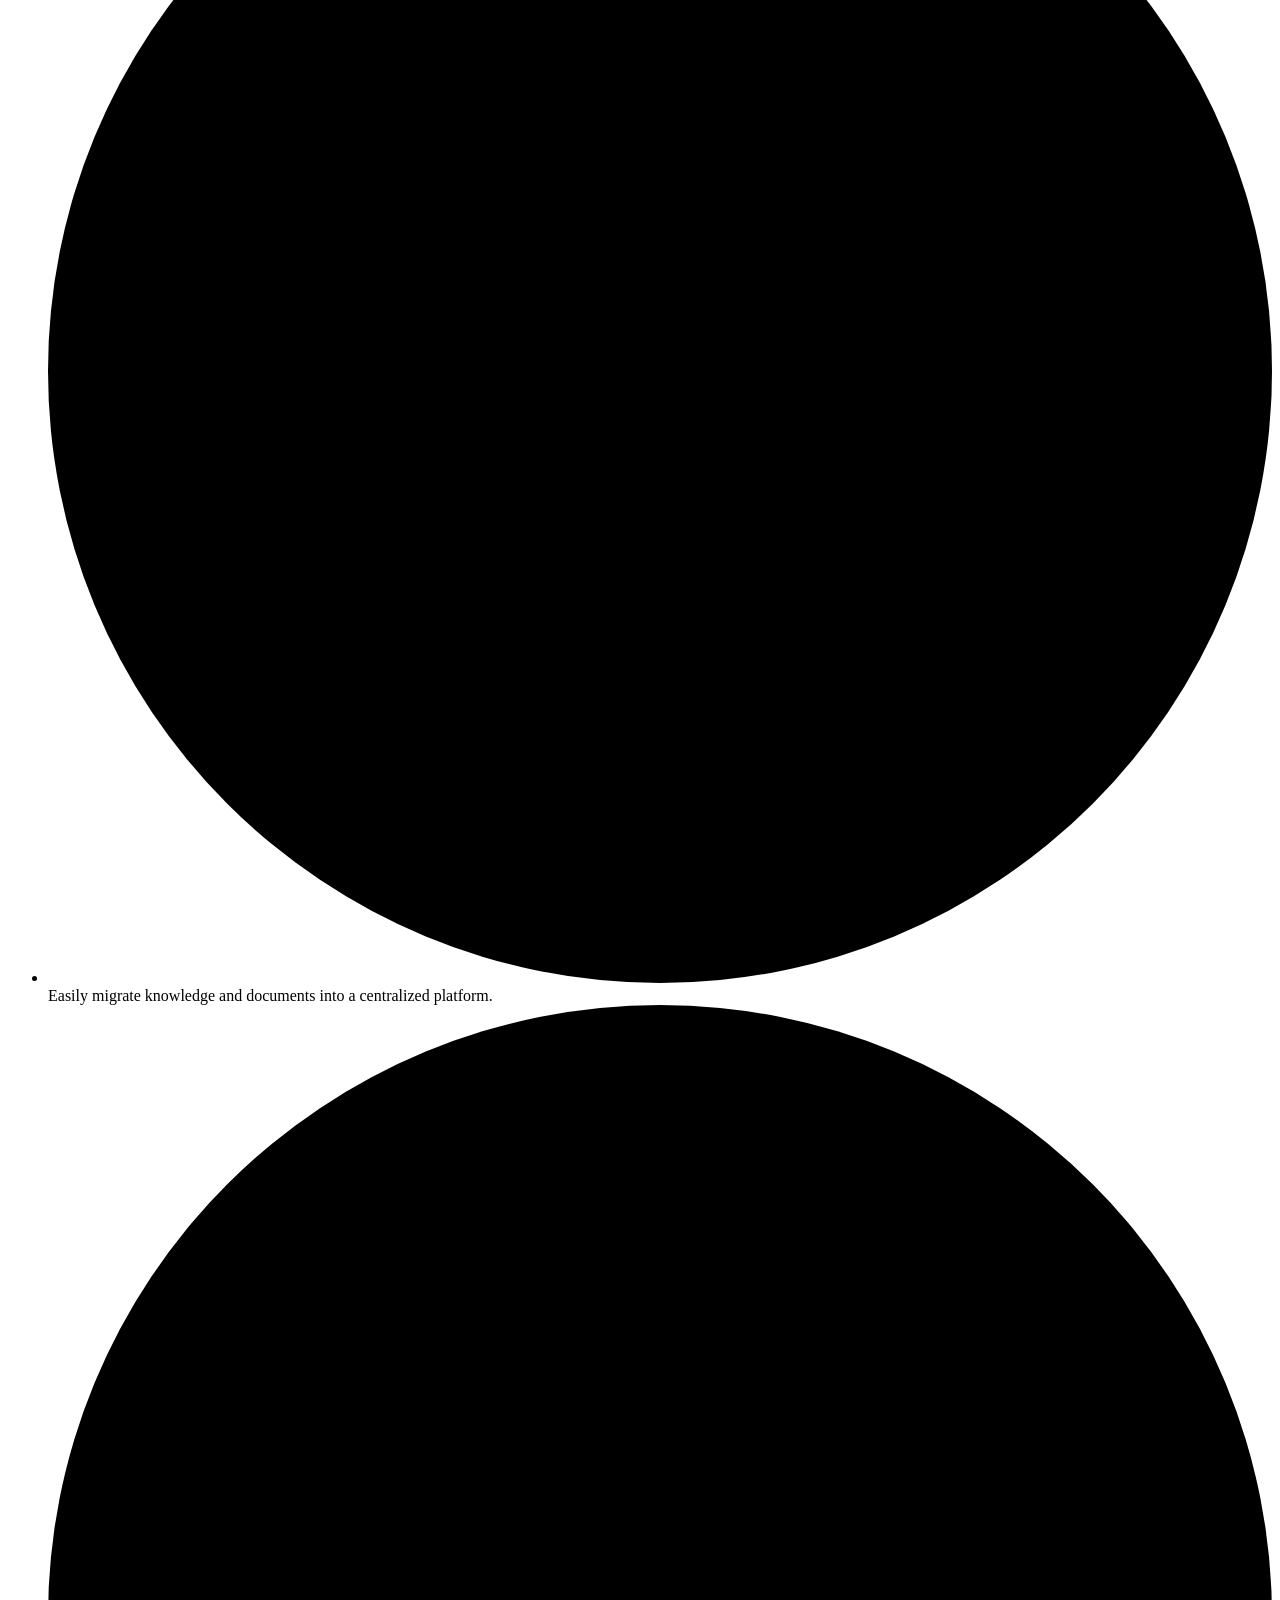
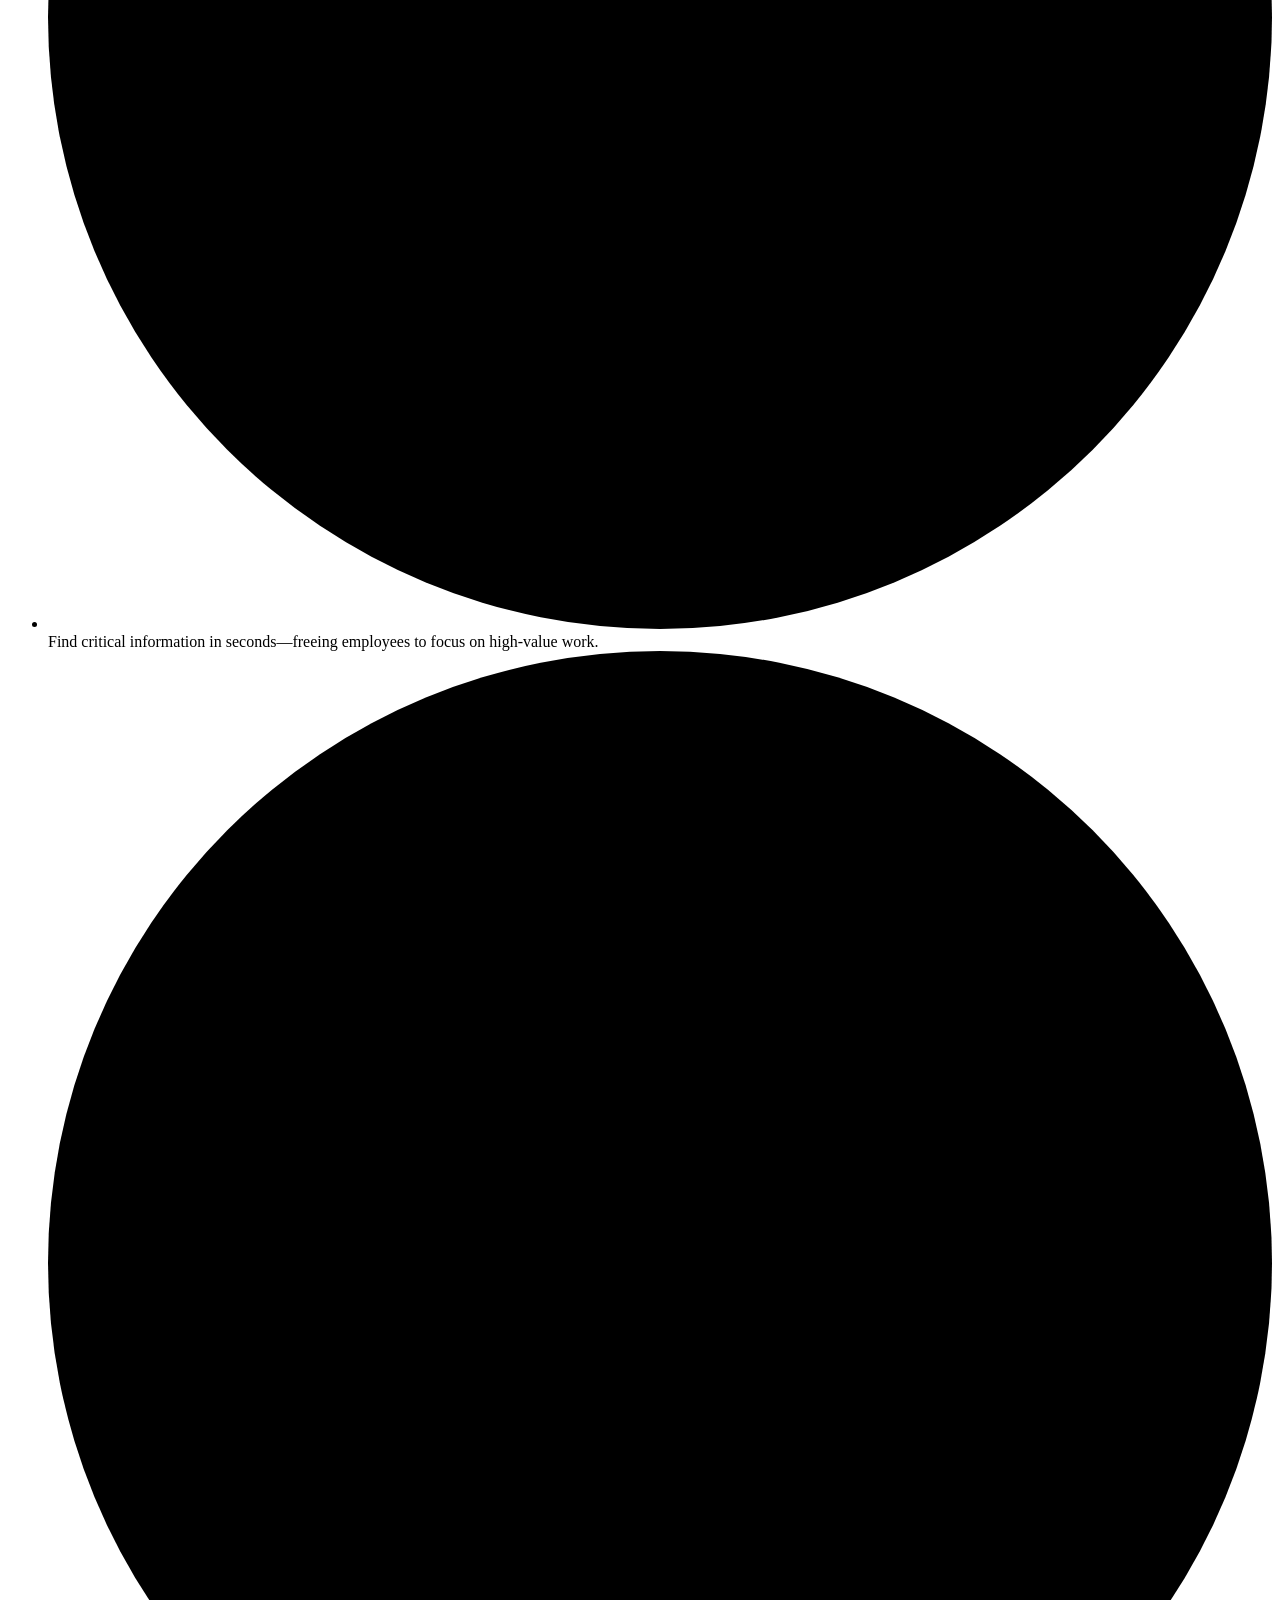
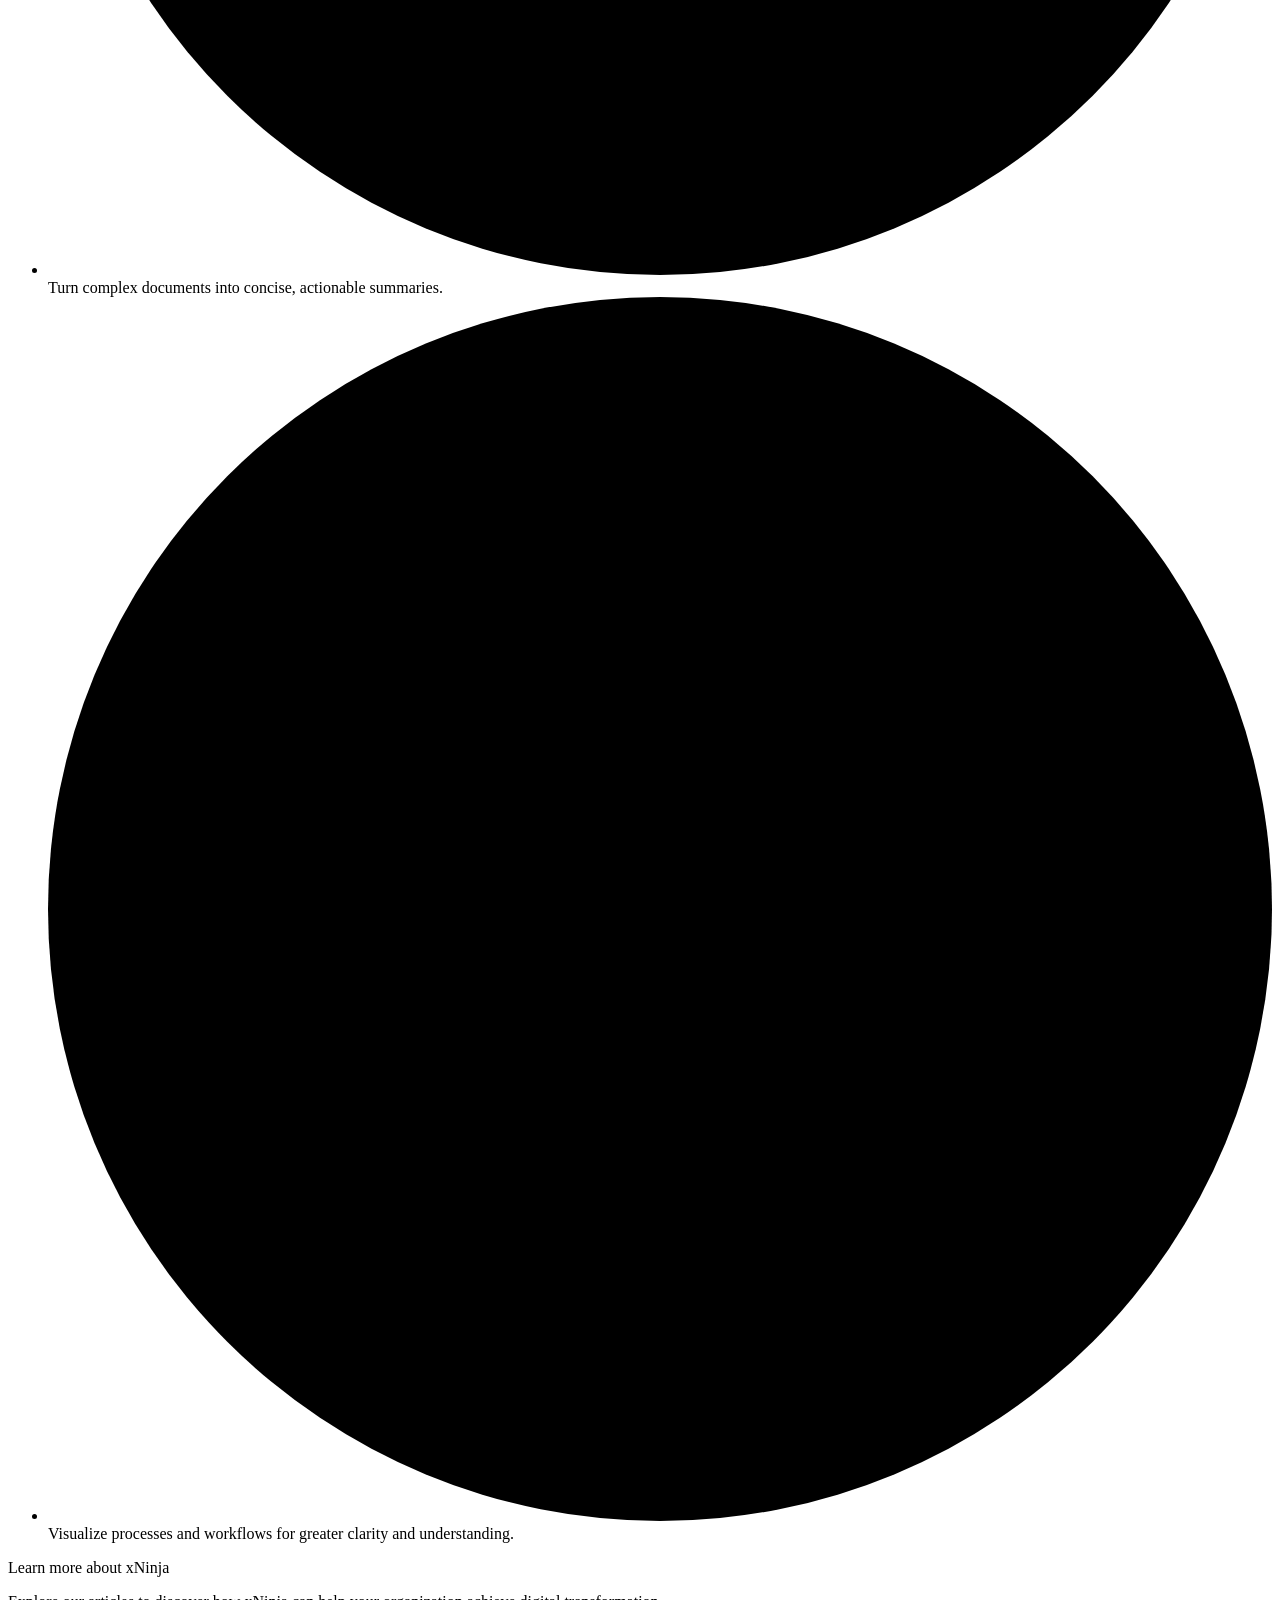
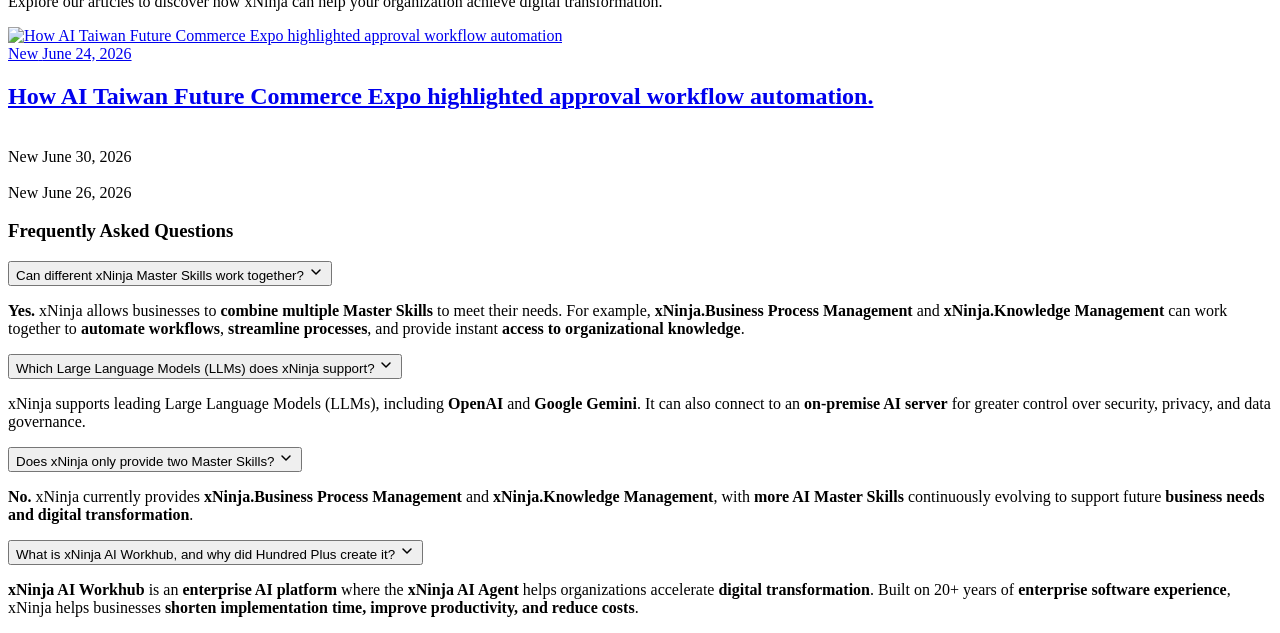
==== commit 193f165b: "test" ====
--- a/home/index.html
+++ b/home/index.html
@@ -35,10 +35,10 @@
          <div class="content__margin">
         <div class="vertical__grid">
           <div class="hero__intro">
-            <p class="hero__title">
+            <h1 class="hero__title">
               Right<br />
               When You Need It
-            </p>
+            </h1>
             <p class="section__subtitle paragraph__center">
               <b>xNinja is an enterprise AI agent</b> powered by a collection of
               Master Skills, including <b>Business Process Management</b>,
@@ -48,7 +48,7 @@
               Whether you need help completing a task, finding information, or
               improving a process,<br> xNinja is always by your side.
             </p>
-           <p classs="button_cta"><a href="https://www.hundredplus.com/ecoform/jsQZ" target="_blank" class="hero__cta" data-demo-open="">Book a demo</a></p> 
+           <p class="button_cta"><a href="https://www.hundredplus.com/ecoform/jsQZ" target="_blank" class="hero__cta" data-demo-open="">Book a demo</a></p> 
           </div>
           <div class="hero__video">
          <div class="skill_section__video">
@@ -458,61 +458,41 @@
   <h3 class="main__heading">Frequently Asked Questions</h3>
   <div class="tech-item is-open">
     <button class="tech-item__tab" aria-expanded="true">
-      <span class="tech-item__label">What is xNinja AI Workhub?</span>
+      <span class="tech-item__label">Can different xNinja Master Skills work together?</span>
       <span class="tech-item__arrow"><svg width="16" height="16" viewBox="0 0 16 16" fill="none"><path d="M4 6l4 4 4-4" stroke="currentColor" stroke-width="1.5" stroke-linecap="round" stroke-linejoin="round"/></svg></span>
     </button>
     <div class="tech-item__detail">
-      <p>xNinja AI Workhub is an enterprise AI platform designed to help organizations simplify daily work, improve operational efficiency, and accelerate digital transformation. It provides specialized Master Skills for areas such as Business Process Management and Knowledge Management.</p>
+      <p><strong>Yes.</strong> xNinja allows businesses to <strong>combine multiple Master Skills</strong> to meet their needs. For example, <strong>xNinja.Business Process Management</strong> and <strong>xNinja.Knowledge Management</strong> can work together to <strong>automate workflows</strong>, <strong>streamline processes</strong>, and provide instant <strong>access to organizational knowledge</strong>.</p>
     </div>
   </div>
 
   <div class="tech-item">
     <button class="tech-item__tab" aria-expanded="false">
-      <span class="tech-item__label">What business problems can xNinja solve?</span>
+      <span class="tech-item__label">Which Large Language Models (LLMs) does xNinja support?</span>
       <span class="tech-item__arrow"><svg width="16" height="16" viewBox="0 0 16 16" fill="none"><path d="M4 6l4 4 4-4" stroke="currentColor" stroke-width="1.5" stroke-linecap="round" stroke-linejoin="round"/></svg></span>
     </button>
     <div class="tech-item__detail">
-      <p>xNinja helps organizations reduce manual work, shorten system implementation cycles, improve access to company information, standardize digital processes, and turn complex documents into useful summaries and recommendations.</p>
+      <p>xNinja supports leading Large Language Models (LLMs), including <strong>OpenAI</strong> and <strong>Google Gemini</strong>. It can also connect to an <strong>on-premise AI server</strong> for greater control over security, privacy, and data governance.</p>
     </div>
   </div>
 
   <div class="tech-item">
     <button class="tech-item__tab" aria-expanded="false">
-      <span class="tech-item__label">What are xNinja Master Skills?</span>
+      <span class="tech-item__label">Does xNinja only provide two Master Skills?</span>
       <span class="tech-item__arrow"><svg width="16" height="16" viewBox="0 0 16 16" fill="none"><path d="M4 6l4 4 4-4" stroke="currentColor" stroke-width="1.5" stroke-linecap="round" stroke-linejoin="round"/></svg></span>
     </button>
     <div class="tech-item__detail">
-      <p>xNinja Master Skills are specialized AI capabilities developed for specific business needs. Current examples include xNinja.Business Process Management for digital forms and workflow automation, and xNinja.Knowledge Management for intelligent search, summarization, and knowledge application.</p>
+      <p><strong>No.</strong> xNinja currently provides <strong>xNinja.Business Process Management</strong> and <strong>xNinja.Knowledge Management</strong>, with <strong>more AI Master Skills</strong> continuously evolving to support future <strong>business needs and digital transformation</strong>.</p>
     </div>
   </div>
 
   <div class="tech-item">
     <button class="tech-item__tab" aria-expanded="false">
-      <span class="tech-item__label">How does xNinja support enterprise digital transformation?</span>
+      <span class="tech-item__label">What is xNinja AI Workhub, and why did Hundred Plus create it?</span>
       <span class="tech-item__arrow"><svg width="16" height="16" viewBox="0 0 16 16" fill="none"><path d="M4 6l4 4 4-4" stroke="currentColor" stroke-width="1.5" stroke-linecap="round" stroke-linejoin="round"/></svg></span>
     </button>
     <div class="tech-item__detail">
-      <p>xNinja supports enterprise digital transformation by helping businesses convert paper-based operations into digital workflows, accelerate data capture, standardize forms, and make organizational knowledge easier for employees to access and use.</p>
-    </div>
-  </div>
-
-  <div class="tech-item">
-    <button class="tech-item__tab" aria-expanded="false">
-      <span class="tech-item__label">Can xNinja help employees find and understand company information?</span>
-      <span class="tech-item__arrow"><svg width="16" height="16" viewBox="0 0 16 16" fill="none"><path d="M4 6l4 4 4-4" stroke="currentColor" stroke-width="1.5" stroke-linecap="round" stroke-linejoin="round"/></svg></span>
-    </button>
-    <div class="tech-item__detail">
-      <p>Yes. xNinja can help employees locate relevant information from authorized organizational knowledge sources, summarize lengthy documents, visualize processes, and turn complex content into easier-to-understand answers.</p>
-    </div>
-  </div>
-
-  <div class="tech-item">
-    <button class="tech-item__tab" aria-expanded="false">
-      <span class="tech-item__label">Who can benefit from xNinja AI Workhub?</span>
-      <span class="tech-item__arrow"><svg width="16" height="16" viewBox="0 0 16 16" fill="none"><path d="M4 6l4 4 4-4" stroke="currentColor" stroke-width="1.5" stroke-linecap="round" stroke-linejoin="round"/></svg></span>
-    </button>
-    <div class="tech-item__detail">
-      <p>xNinja can support small businesses beginning digital transformation, growing companies that need more consistent workflows, and large enterprises managing complex processes, documents, and organizational knowledge.</p>
+      <p><strong>xNinja AI Workhub</strong> is an <strong>enterprise AI platform</strong> where the <strong>xNinja AI Agent</strong> helps organizations accelerate <strong>digital transformation</strong>. Built on 20+ years of <strong>enterprise software experience</strong>, xNinja helps businesses <strong>shorten implementation time, improve productivity, and reduce costs</strong>.</p>
     </div>
   </div>
   </div>
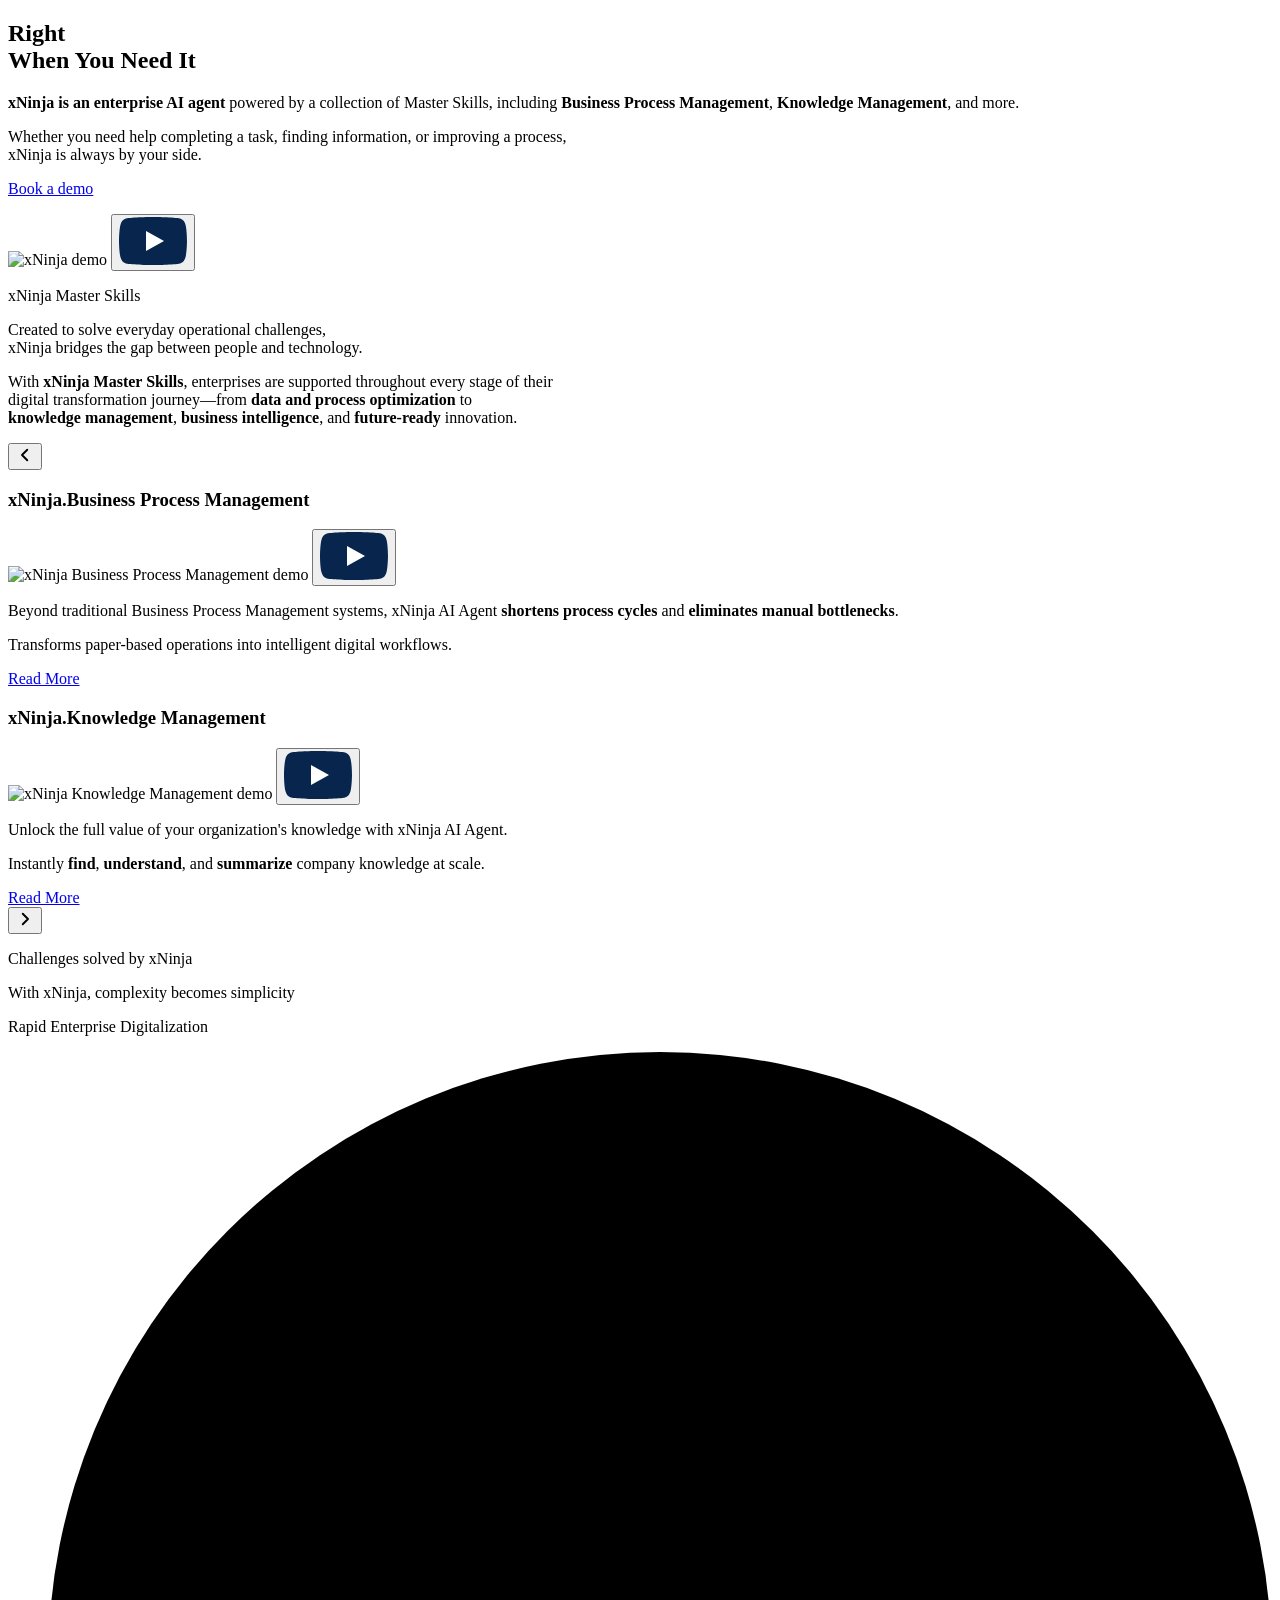
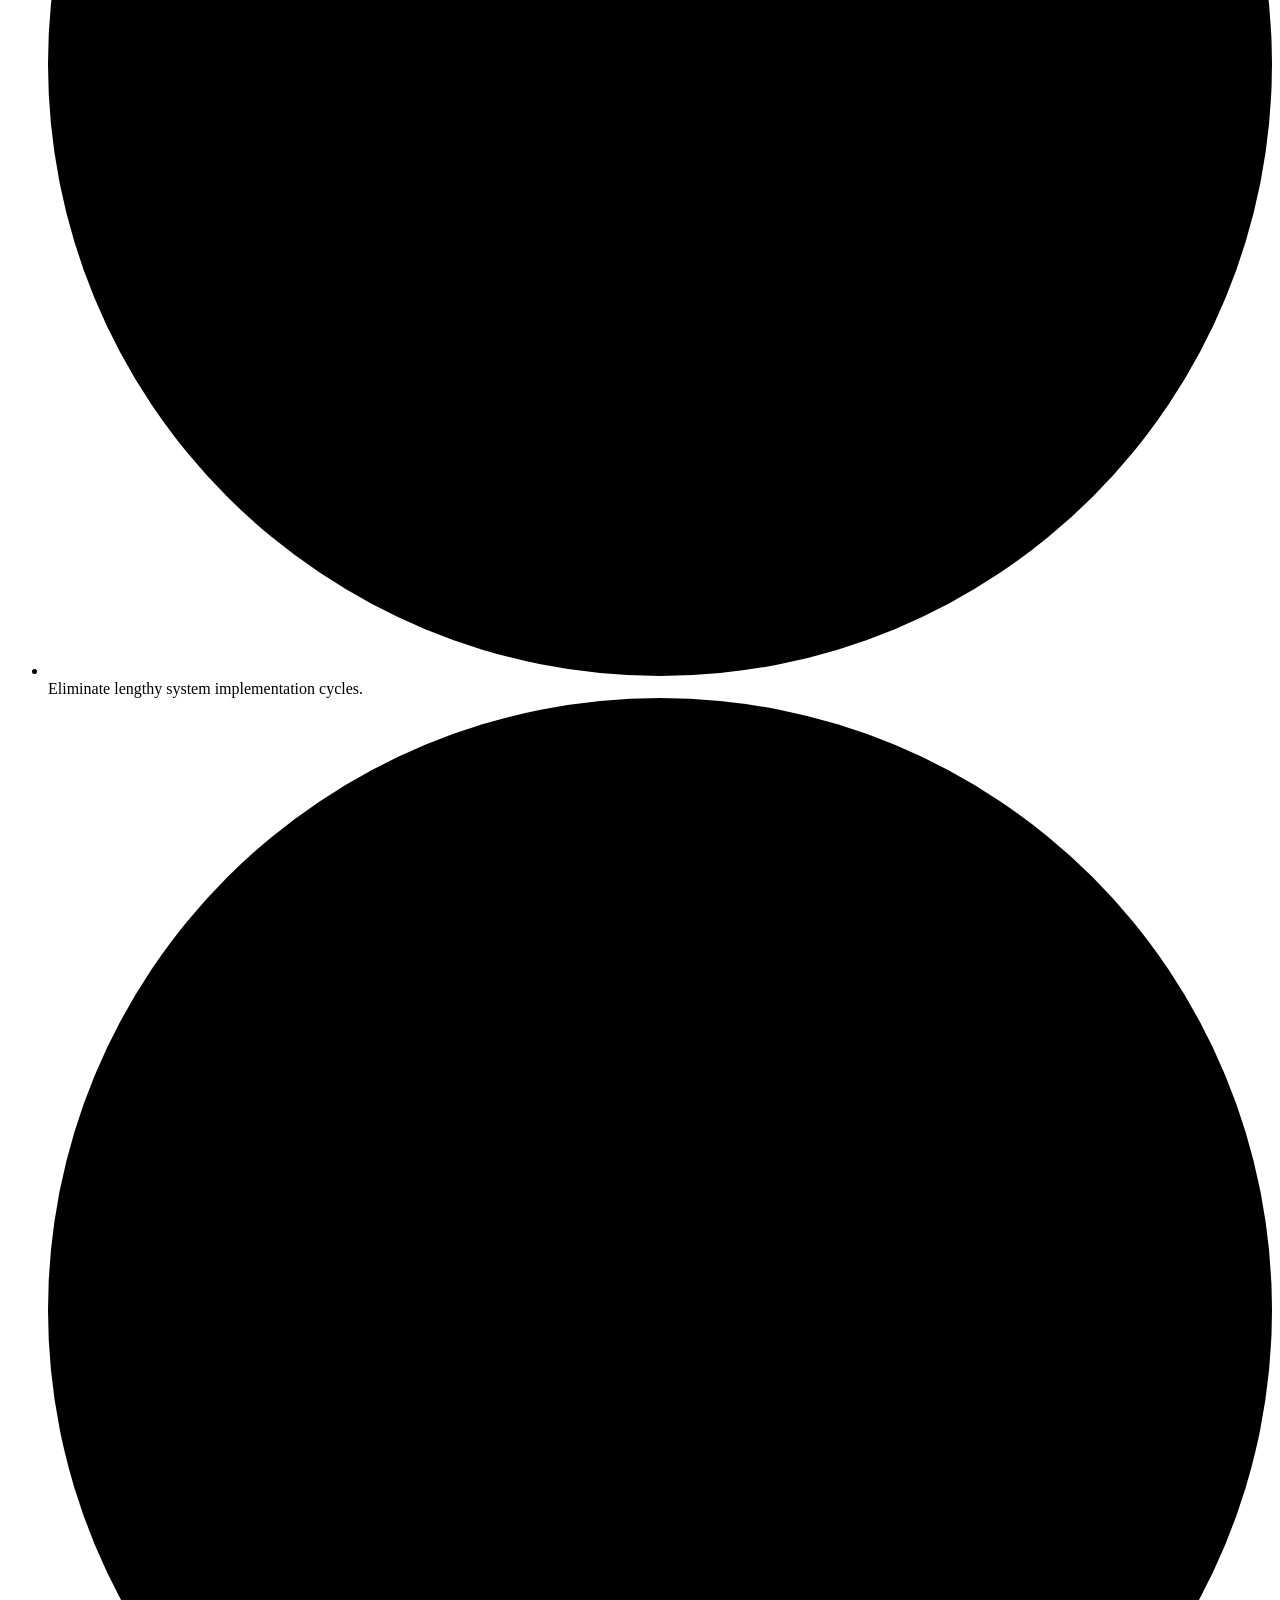
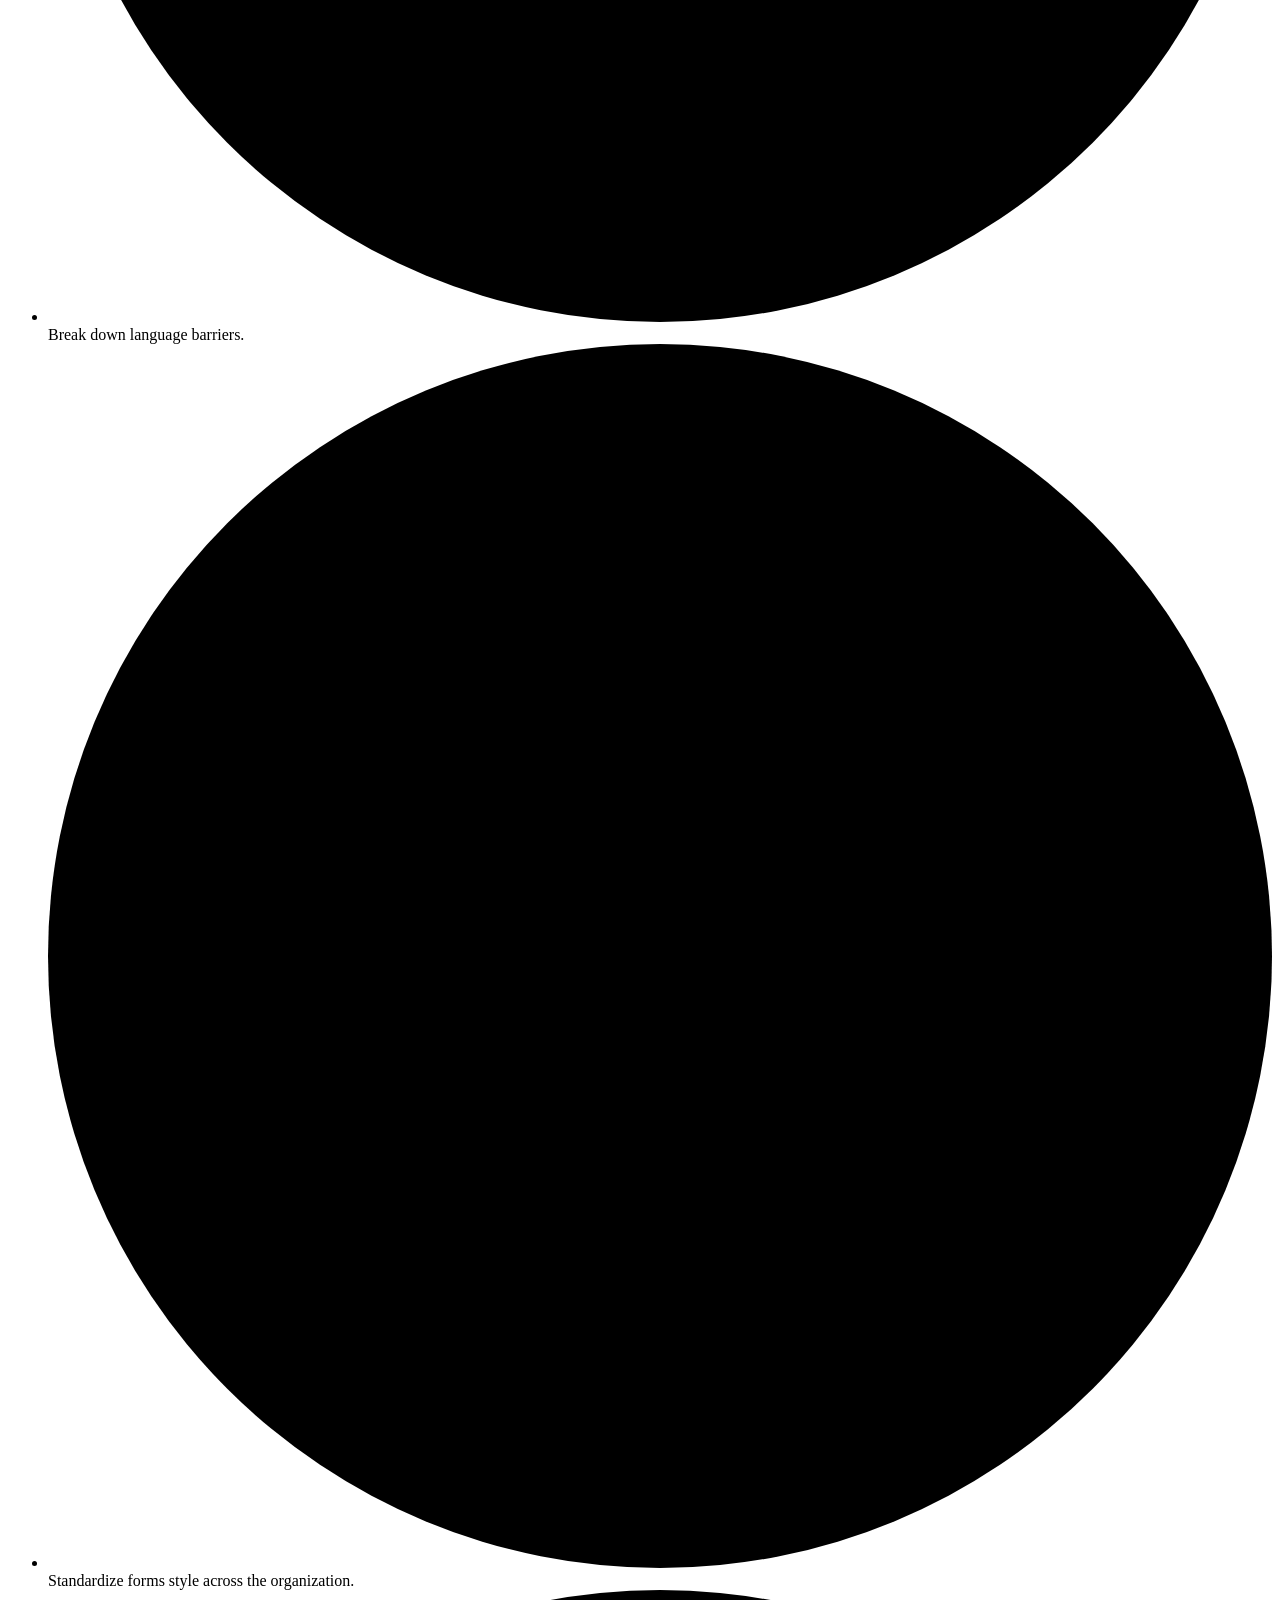
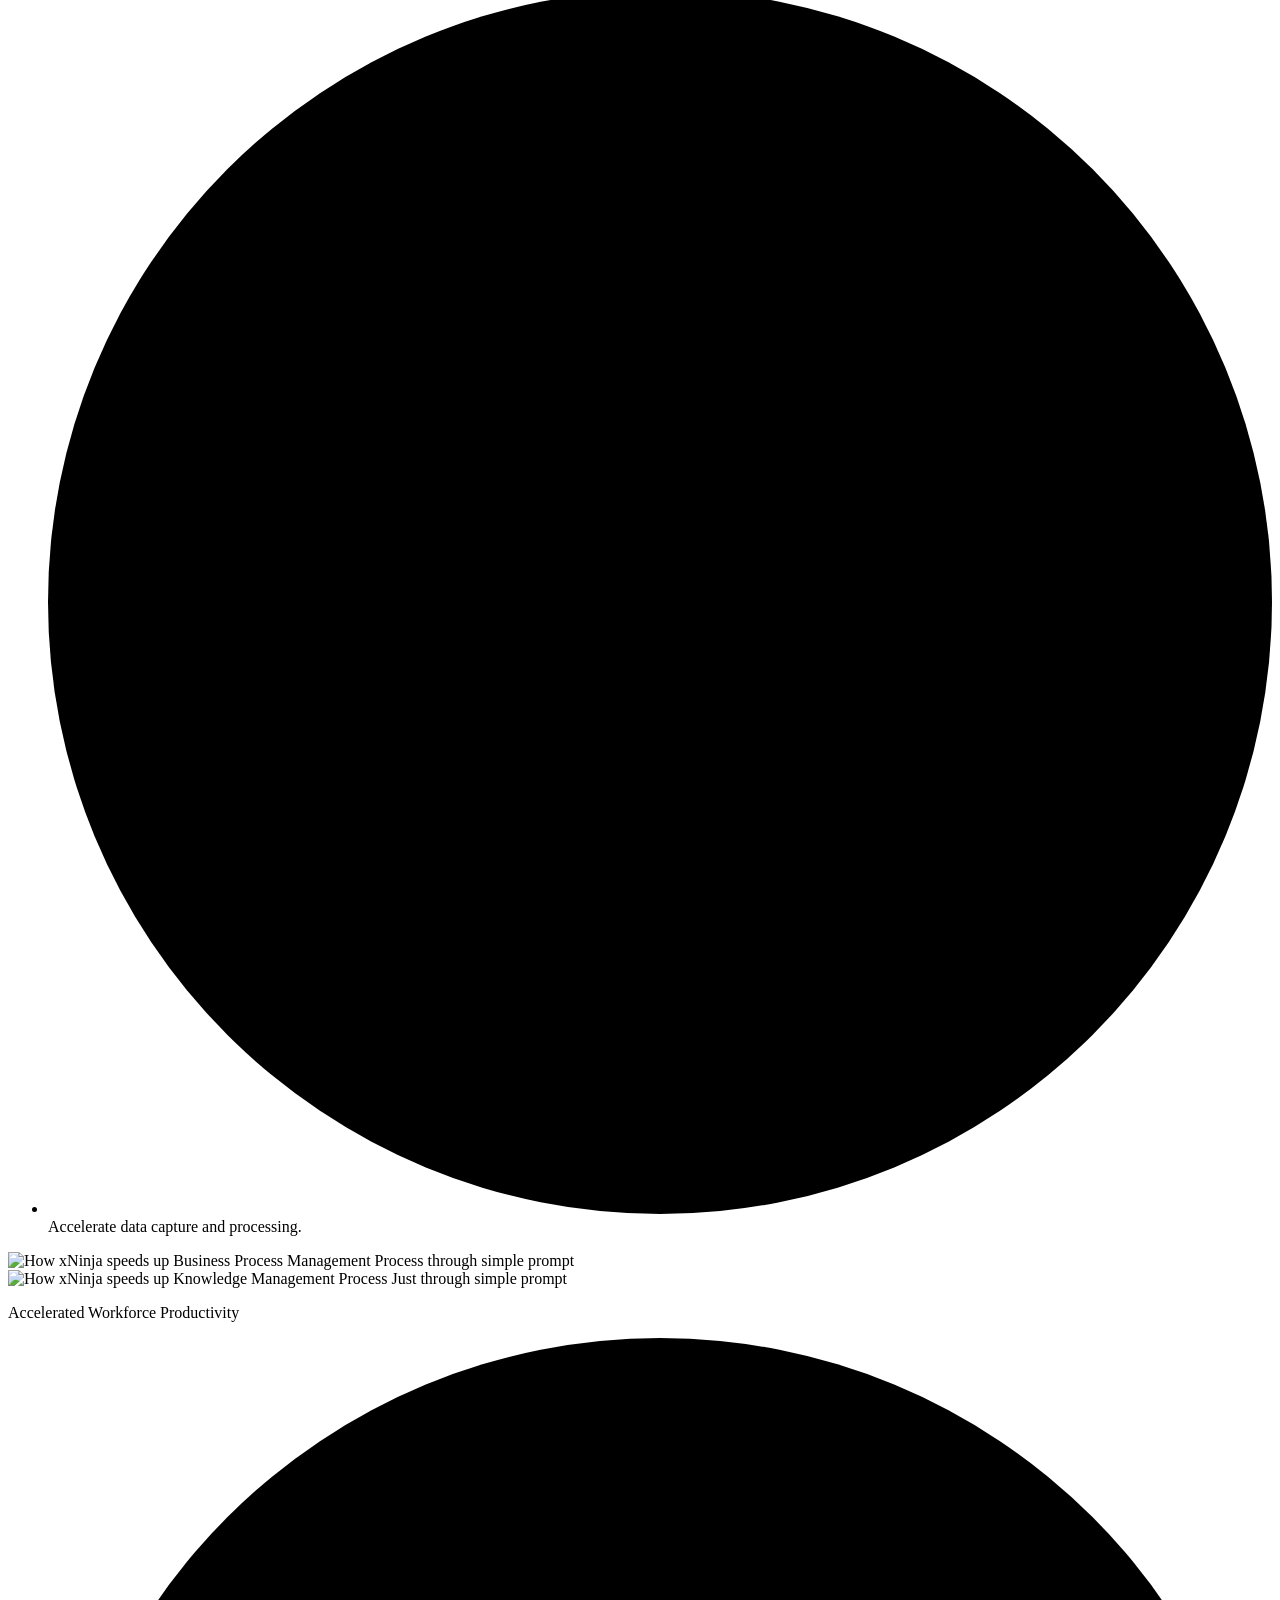
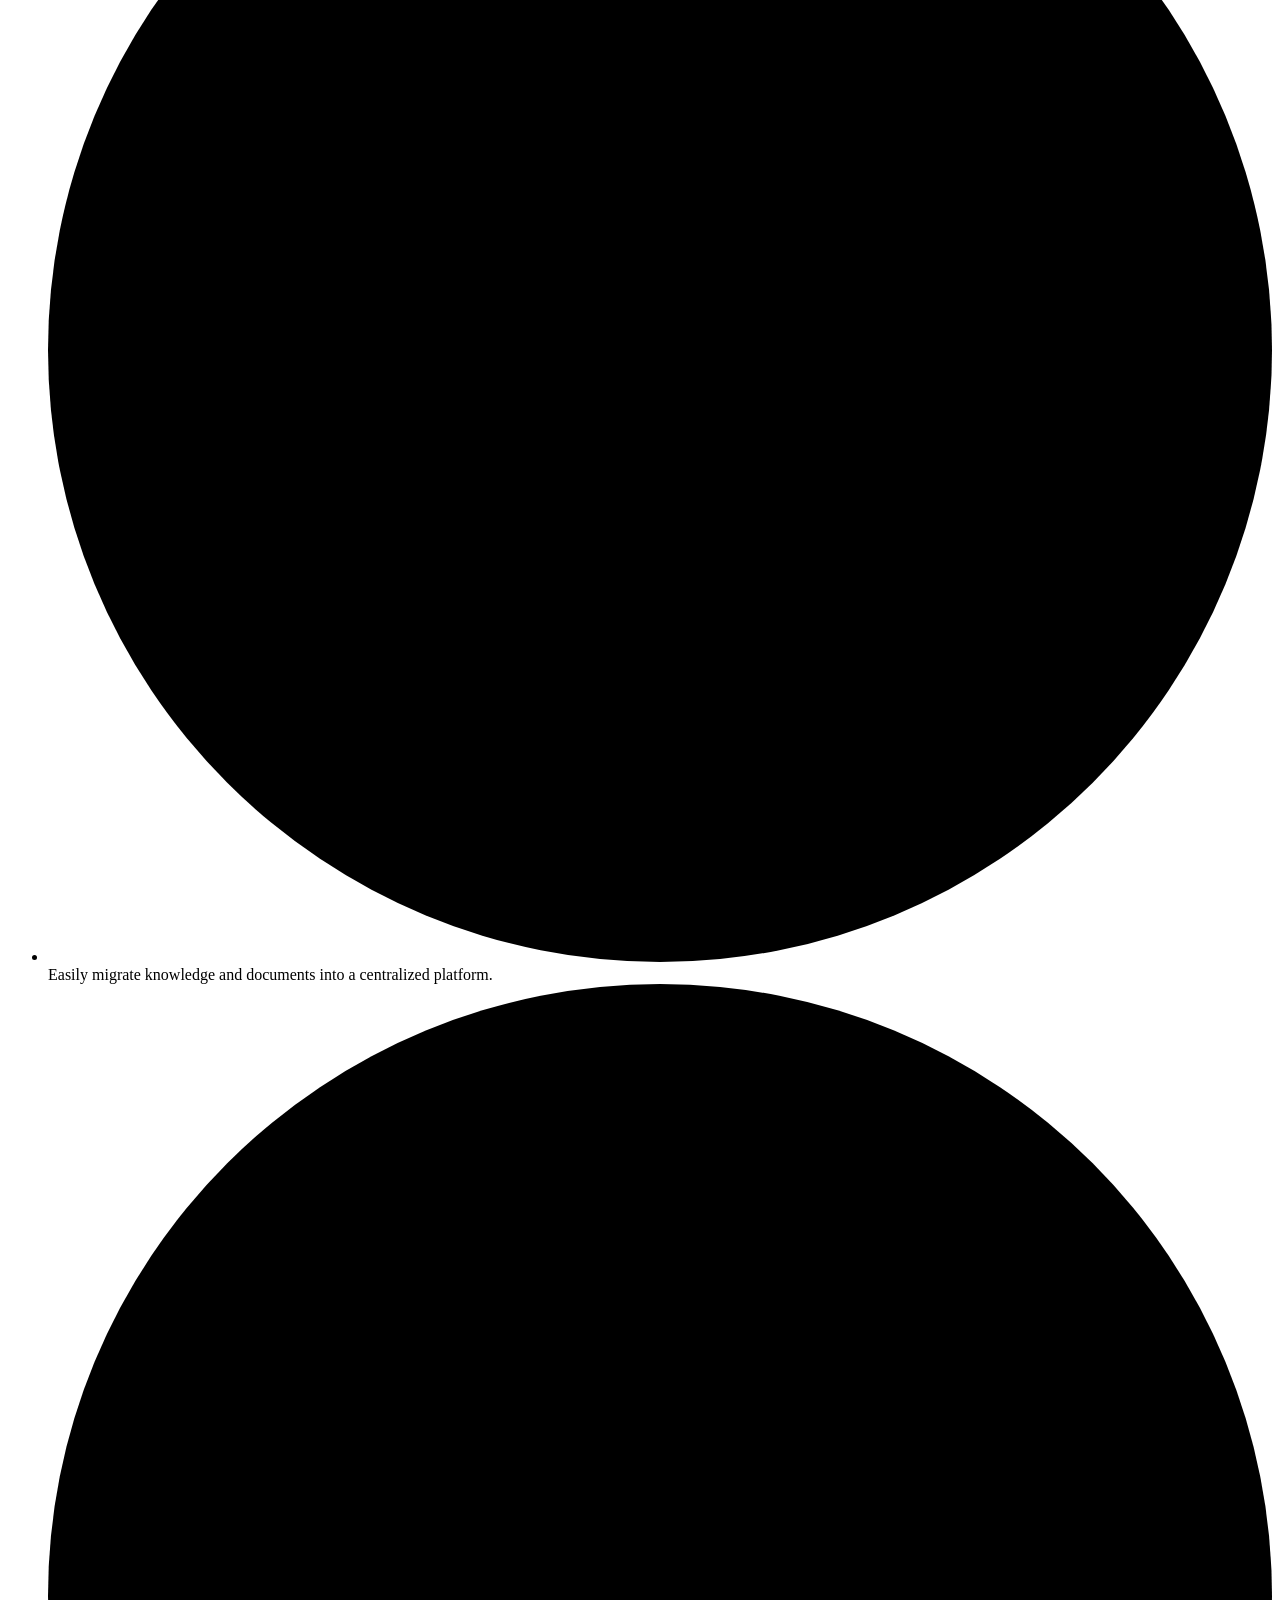
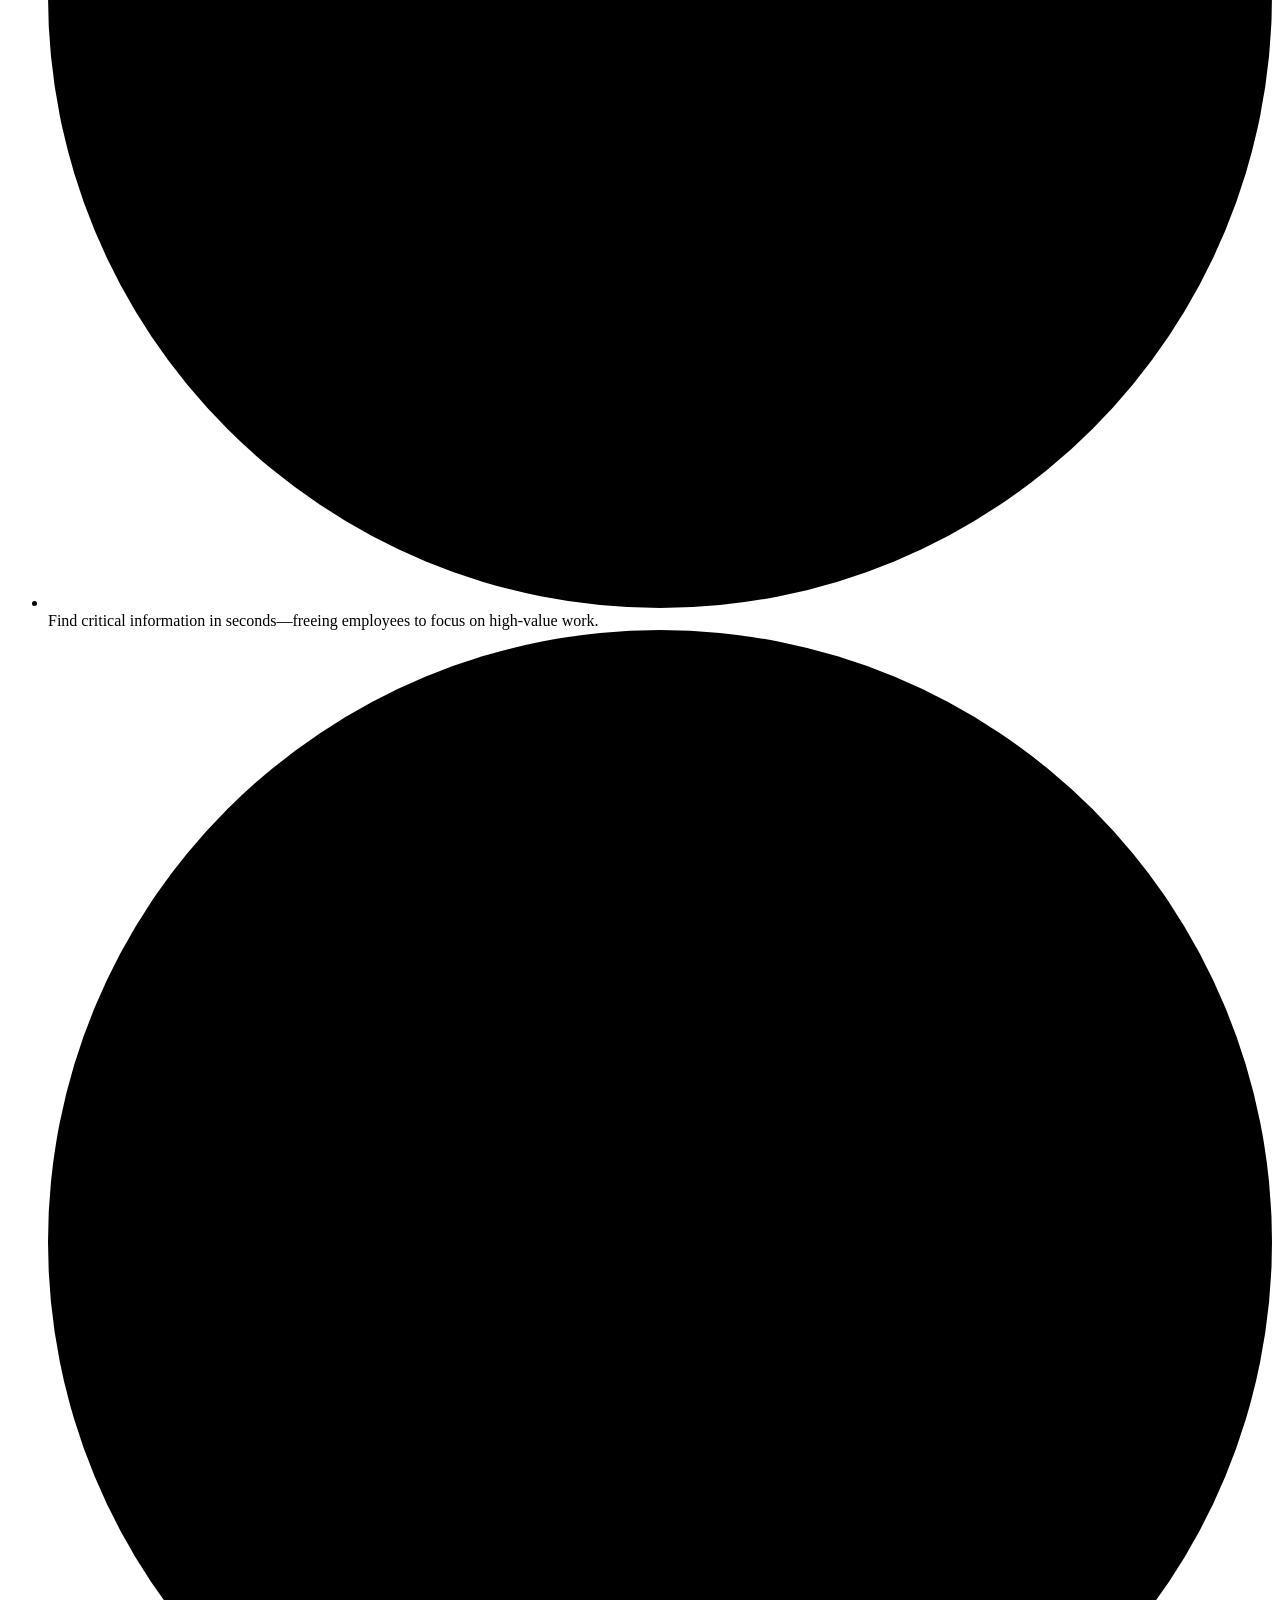
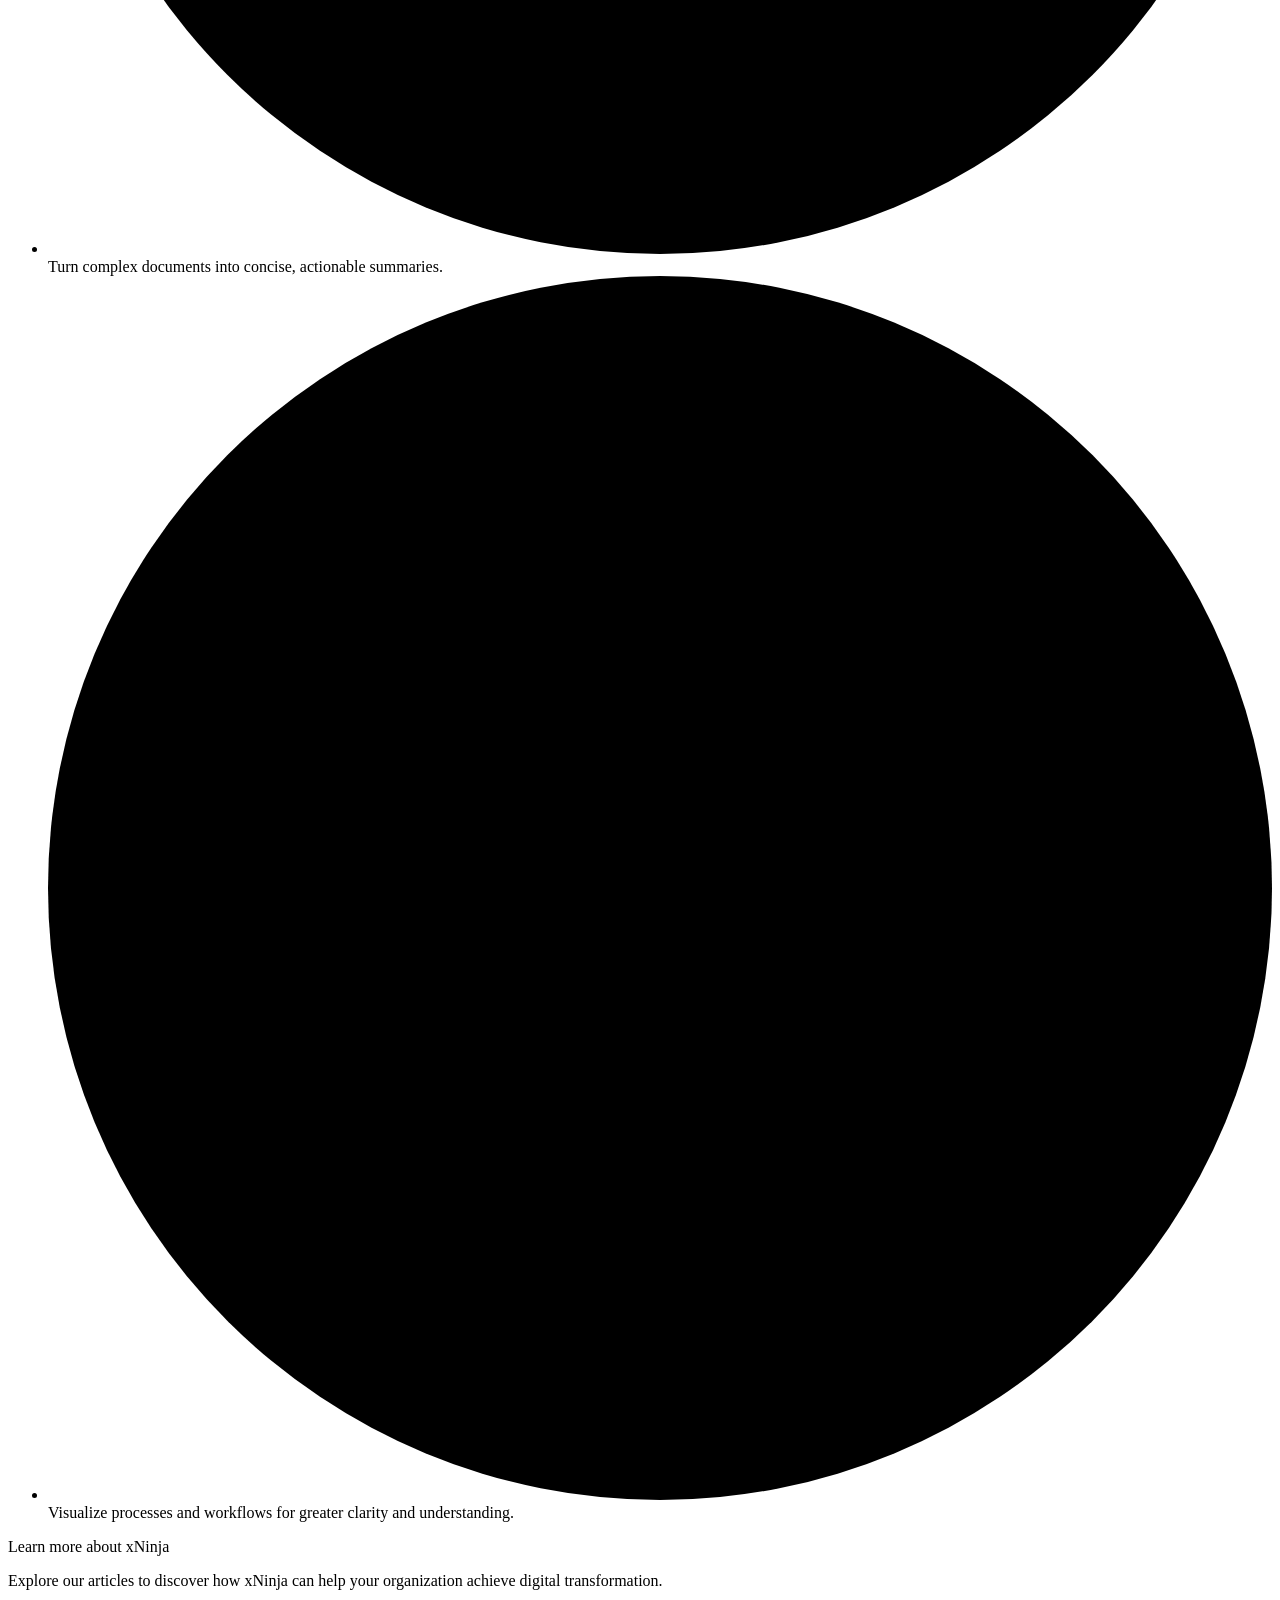
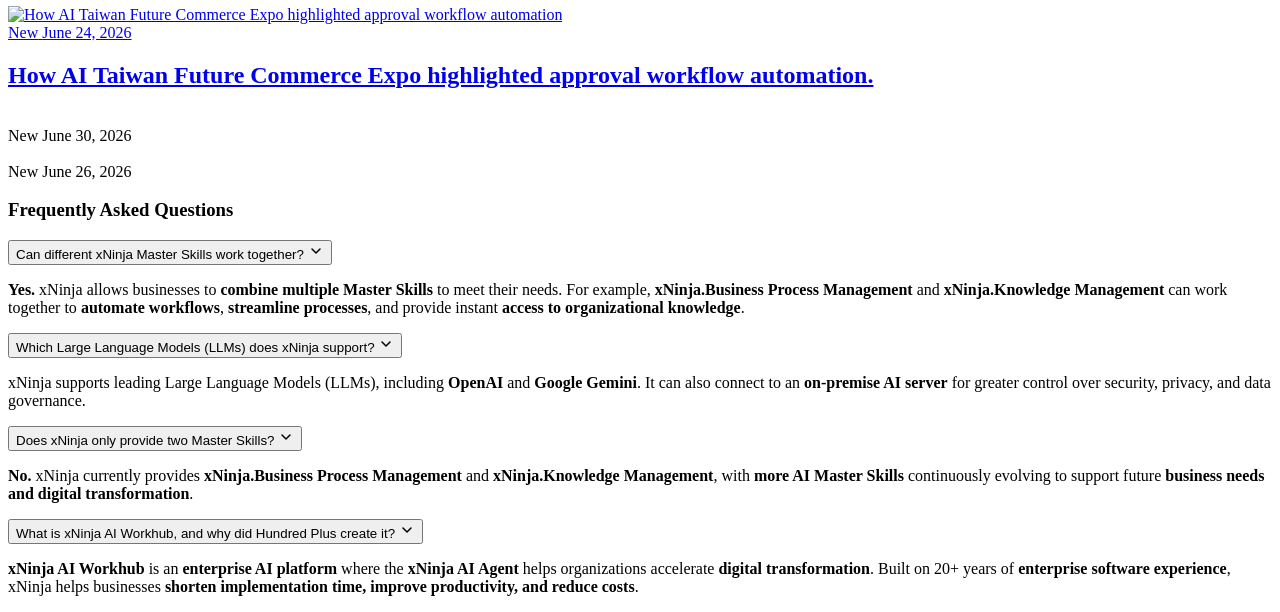
==== commit de4415ec: "test" ====
--- a/home/index.html
+++ b/home/index.html
@@ -3,7 +3,7 @@
   <head>
     <meta charset="UTF-8" />
     <meta name="viewport" content="width=device-width, initial-scale=1.0" />
-    <base href="/fixed-en-web/" />
+    <base href="/en/" />
     <title>xNinja AI Workhub — Hundred Plus</title>
     <link rel="icon" type="image/webp" href="xNinja_favicon.webp">
     <meta name="description" content="Discover xNinja AI Workhub, an enterprise AI platform for workflow automation, knowledge management, faster digitalization, and smarter daily work." />
@@ -48,7 +48,7 @@
               Whether you need help completing a task, finding information, or
               improving a process,<br> xNinja is always by your side.
             </p>
-           <p class="button_cta"><a href="https://www.hundredplus.com/ecoform/jsQZ" target="_blank" class="hero__cta" data-demo-open="">Book a demo</a></p> 
+           <p class="button_cta"><a href="https://www.hundredplus.com/ecoform/jtjw" target="_blank" class="hero__cta" data-demo-open="">Book a demo</a></p> 
           </div>
           <div class="hero__video">
          <div class="skill_section__video">
@@ -90,8 +90,7 @@
               <b>future-ready</b> innovation.
             </p>
           </div>
-        <div class="skills__steps" aria-label="xNinja Master Skills">
-          <!-- BPM — form icon -->
+        <!-- <div class="skills__steps" aria-label="xNinja Master Skills">
           <button
             class="skills__step skills__step--active"
             type="button"
@@ -114,7 +113,6 @@
 
           <span class="skills__step-line" aria-hidden="true"></span>
 
-          <!-- KM — book icon -->
           <button
             class="skills__step"
             type="button"
@@ -136,7 +134,7 @@
               <path d="M5 19.5A1.5 1.5 0 0 1 6.5 18H19" />
             </svg>
           </button>
-        </div>
+        </div> -->
 
         <div class="skills__carousel">
           <button
@@ -279,40 +277,40 @@
                     <circle cx="10" cy="10" r="10" />
                     <path d="M5.8 10.3l2.7 2.7 5.7-6" />
                   </svg>
-                  <span>Eliminate lengthy system implementation cycles</span>
-                </li>
-                <li class="challenge__item text-body">
-                  <svg
-                    class="challenge__check"
-                    viewBox="0 0 20 20"
-                    aria-hidden="true"
-                  >
-                    <circle cx="10" cy="10" r="10" />
-                    <path d="M5.8 10.3l2.7 2.7 5.7-6" />
-                  </svg>
-                  <span>Break down language barriers</span>
-                </li>
-                <li class="challenge__item text-body">
-                  <svg
-                    class="challenge__check"
-                    viewBox="0 0 20 20"
-                    aria-hidden="true"
-                  >
-                    <circle cx="10" cy="10" r="10" />
-                    <path d="M5.8 10.3l2.7 2.7 5.7-6" />
-                  </svg>
-                  <span>Standardize forms style across the organization</span>
-                </li>
-                <li class="challenge__item text-body">
-                  <svg
-                    class="challenge__check"
-                    viewBox="0 0 20 20"
-                    aria-hidden="true"
-                  >
-                    <circle cx="10" cy="10" r="10" />
-                    <path d="M5.8 10.3l2.7 2.7 5.7-6" />
-                  </svg>
-                  <span>Accelerate data capture and processing</span>
+                  <span>Eliminate lengthy system implementation cycles.</span>
+                </li>
+                <li class="challenge__item text-body">
+                  <svg
+                    class="challenge__check"
+                    viewBox="0 0 20 20"
+                    aria-hidden="true"
+                  >
+                    <circle cx="10" cy="10" r="10" />
+                    <path d="M5.8 10.3l2.7 2.7 5.7-6" />
+                  </svg>
+                  <span>Break down language barriers.</span>
+                </li>
+                <li class="challenge__item text-body">
+                  <svg
+                    class="challenge__check"
+                    viewBox="0 0 20 20"
+                    aria-hidden="true"
+                  >
+                    <circle cx="10" cy="10" r="10" />
+                    <path d="M5.8 10.3l2.7 2.7 5.7-6" />
+                  </svg>
+                  <span>Standardize forms style across the organization.</span>
+                </li>
+                <li class="challenge__item text-body">
+                  <svg
+                    class="challenge__check"
+                    viewBox="0 0 20 20"
+                    aria-hidden="true"
+                  >
+                    <circle cx="10" cy="10" r="10" />
+                    <path d="M5.8 10.3l2.7 2.7 5.7-6" />
+                  </svg>
+                  <span>Accelerate data capture and processing.</span>
                 </li>
               </ul>
             </div>
